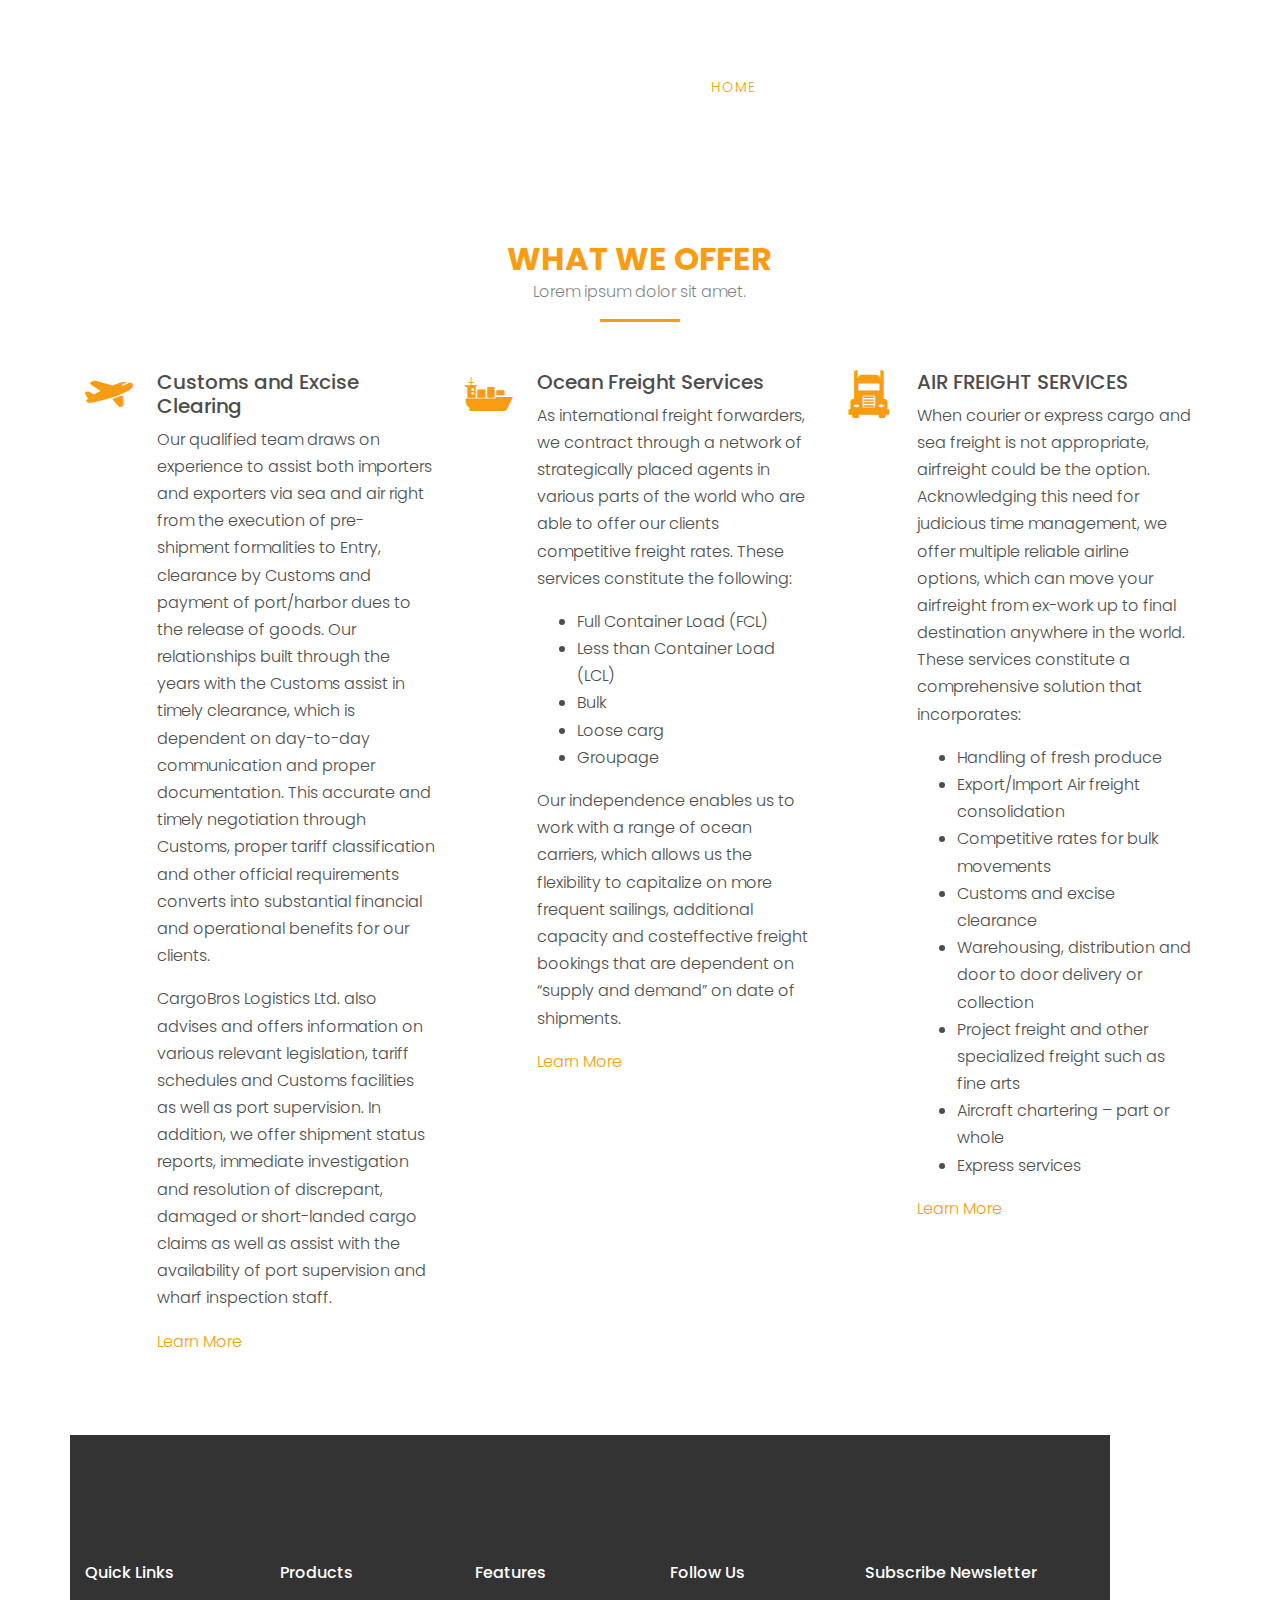
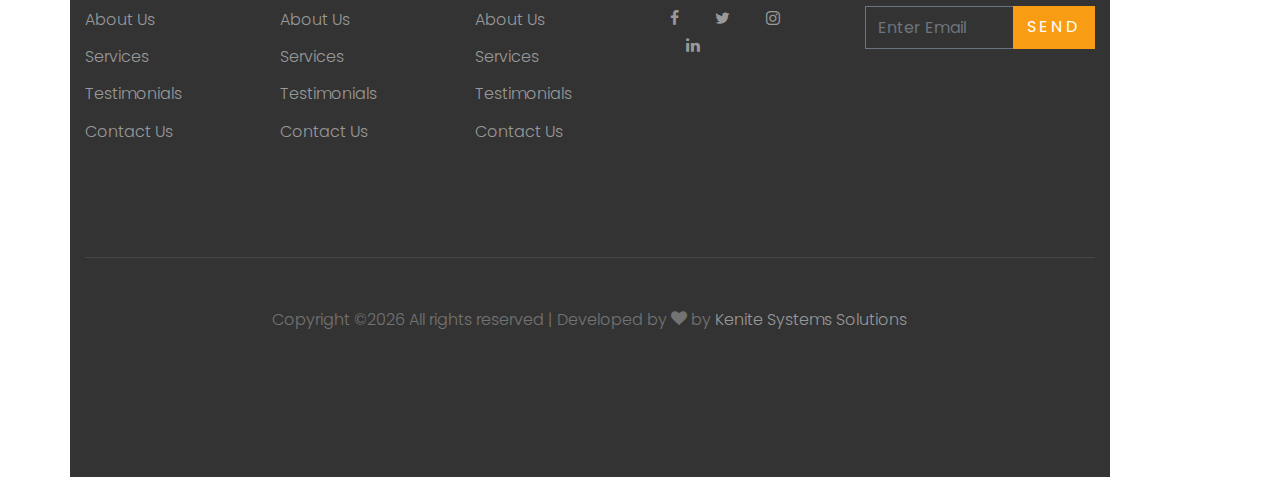
==== service.html @ e2595e79 "initial commit" ====
<!DOCTYPE html>
<html lang="en">
  <head>
    <title>CargoBros &mdash; Logistics Ltd</title>
    <meta charset="utf-8">
    <meta name="viewport" content="width=device-width, initial-scale=1, shrink-to-fit=no">

    <link rel="stylesheet" href="https://fonts.googleapis.com/css?family=Poppins:200,300,400,700,900|Display+Playfair:200,300,400,700"> 
    <link rel="stylesheet" href="fonts/icomoon/style.css">

    <link rel="stylesheet" href="css/bootstrap.min.css">
    <link rel="stylesheet" href="css/magnific-popup.css">
    <link rel="stylesheet" href="css/jquery-ui.css">
    <link rel="stylesheet" href="css/owl.carousel.min.css">
    <link rel="stylesheet" href="css/owl.theme.default.min.css">

    <link rel="stylesheet" href="css/bootstrap-datepicker.css">

    <link rel="stylesheet" href="fonts/flaticon/font/flaticon.css">



    <link rel="stylesheet" href="css/aos.css">

    <link rel="stylesheet" href="css/style.css">
    
  </head>
  <body>
  
  <div class="site-wrap">

    <div class="site-mobile-menu">
      <div class="site-mobile-menu-header">
        <div class="site-mobile-menu-close mt-3">
          <span class="icon-close2 js-menu-toggle"></span>
        </div>
      </div>
      <div class="site-mobile-menu-body"></div>
    </div>
    
    <header class="site-navbar py-3" role="banner">

      <div class="container">
        <div class="row align-items-center">
          
          <div class="col-11 col-xl-2">
            <h1 class="mb-0"><a href="index.html" class="text-white h2 mb-0">CargoBros Logistics Ltd</a></h1>
          </div>
 <div class="col-12 col-md-10 d-none d-xl-block">
            <nav class="site-navigation position-relative text-right" role="navigation">

              <ul class="site-menu js-clone-nav mx-auto d-none d-lg-block">
                <li class="active"><a href="index.html">Home</a></li>
                <li><a href="about.html">About Us</a></li>
                <li class="has-children">
                  <a href="#">Services</a>
                  <ul class="dropdown">
                    <li><a href="#">Air Freight</a></li>
                    <li><a href="#">Ocean Freight</a></li>
                    <li><a href="#">Ground Shipping</a></li>
                    <li><a href="#">Warehousing</a></li>
                    <li><a href="#">Storage</a></li>
                  </ul>
                </li>
                <li><a href="industries.html">Industries</a></li>
                <!--<li><a href="blog.html">Blog</a></li>-->
                <li><a href="contact.html">Contact</a></li>
              </ul>
            </nav>
          </div>
<div class="site-section">
      <div class="container">
        <div class="row justify-content-center mb-5">
          <div class="col-md-7 text-center border-primary">
            <h2 class="mb-0 text-primary">What We Offer</h2>
            <p class="color-black-opacity-5">Lorem ipsum dolor sit amet.</p>
          </div>
        </div>
        <div class="row align-items-stretch">
          <div class="col-md-6 col-lg-4 mb-4 mb-lg-0">
            <div class="unit-4 d-flex">
              <div class="unit-4-icon mr-4"><span class="text-primary flaticon-travel"></span></div>
              <div>
                <h3>Customs and Excise Clearing</h3>
                <p>Our qualified team draws on experience to assist both importers and exporters via sea and air right from the execution of pre-shipment formalities to Entry, clearance by Customs and payment of port/harbor dues to the release of goods. Our relationships built through the years with the Customs assist in timely clearance, which is dependent on day-to-day communication and proper documentation. This accurate and timely negotiation through Customs, proper tariff classification and other official requirements converts into substantial financial and operational benefits for our clients. </p><p>
CargoBros Logistics Ltd. also advises and offers information on various relevant legislation, tariff schedules and Customs facilities as well as port supervision. In addition, we offer shipment status reports, immediate investigation and resolution of discrepant, damaged or short-landed cargo claims as well as assist with the availability of port supervision and wharf inspection staff.</p>
                <p class="mb-0"><a href="#">Learn More</a></p>
              </div>
            </div>
          </div>
          <div class="col-md-6 col-lg-4 mb-4 mb-lg-0">
            <div class="unit-4 d-flex">
              <div class="unit-4-icon mr-4"><span class="text-primary flaticon-sea-ship-with-containers"></span></div>
              <div>
                <h3>Ocean Freight Services</h3>
                <p>As international freight forwarders, we contract through a network of strategically placed agents in various parts of the world who are able to offer our clients competitive freight rates. These services constitute the following:</p>
                <ul>
                  <li>Full Container Load (FCL)</li>
                  <li>Less than Container Load (LCL)</li>
                  <li>Bulk </li>
                  <li>Loose carg</li>
                  <li>Groupage</li>
                </ul>
                <p>Our independence enables us to work with a range of ocean carriers, which allows us the flexibility to capitalize on more frequent sailings, additional capacity and costeffective freight bookings that are dependent on “supply and demand” on date of shipments.</p>
                <p class="mb-0"><a href="#">Learn More</a></p>
              </div>
            </div>
          </div>
          <div class="col-md-6 col-lg-4 mb-4 mb-lg-0">
            <div class="unit-4 d-flex">
              <div class="unit-4-icon mr-4"><span class="text-primary flaticon-frontal-truck"></span></div>
              <div>
                <h3>AIR FREIGHT SERVICES</h3>
                <p>When courier or express cargo and sea freight is not appropriate, airfreight could be the option. Acknowledging this need for judicious time management, we offer multiple reliable airline options, which can move your airfreight from ex-work up to final destination anywhere in the world. These services constitute a comprehensive solution that incorporates: </p>
                <ul>
                  <li>Handling of fresh produce </li>
                  <li>Export/Import Air freight consolidation</li>
                  <li>Competitive rates for bulk movements</li>
                  <li>Customs and excise clearance</li>
                  <li>Warehousing, distribution and door to door delivery or collection</li>
                  <li>Project freight and other specialized freight such as fine arts</li>
                  <li>Aircraft chartering – part or whole </li>
                  <li>Express services</li>
                </ul>
                <p class="mb-0"><a href="#">Learn More</a></p>
              </div>
            </div>
          </div>

        </div>
      </div>
    </div>
     <footer class="site-footer">
      <div class="container">
        <div class="row">
          <div class="col-md-9">
            <div class="row">
              <div class="col-md-3">
                <h2 class="footer-heading mb-4">Quick Links</h2>
                <ul class="list-unstyled">
                  <li><a href="#">About Us</a></li>
                  <li><a href="#">Services</a></li>
                  <li><a href="#">Testimonials</a></li>
                  <li><a href="#">Contact Us</a></li>
                </ul>
              </div>
              <div class="col-md-3">
                <h2 class="footer-heading mb-4">Products</h2>
                <ul class="list-unstyled">
                  <li><a href="#">About Us</a></li>
                  <li><a href="#">Services</a></li>
                  <li><a href="#">Testimonials</a></li>
                  <li><a href="#">Contact Us</a></li>
                </ul>
              </div>
              <div class="col-md-3">
                <h2 class="footer-heading mb-4">Features</h2>
                <ul class="list-unstyled">
                  <li><a href="#">About Us</a></li>
                  <li><a href="#">Services</a></li>
                  <li><a href="#">Testimonials</a></li>
                  <li><a href="#">Contact Us</a></li>
                </ul>
              </div>
              <div class="col-md-3">
                <h2 class="footer-heading mb-4">Follow Us</h2>
                <a href="#" class="pl-0 pr-3"><span class="icon-facebook"></span></a>
                <a href="#" class="pl-3 pr-3"><span class="icon-twitter"></span></a>
                <a href="#" class="pl-3 pr-3"><span class="icon-instagram"></span></a>
                <a href="#" class="pl-3 pr-3"><span class="icon-linkedin"></span></a>
              </div>
            </div>
          </div>
          <div class="col-md-3">
            <h2 class="footer-heading mb-4">Subscribe Newsletter</h2>
            <form action="#" method="post">
              <div class="input-group mb-3">
                <input type="text" class="form-control border-secondary text-white bg-transparent" placeholder="Enter Email" aria-label="Enter Email" aria-describedby="button-addon2">
                <div class="input-group-append">
                  <button class="btn btn-primary text-white" type="button" id="button-addon2">Send</button>
                </div>
              </div>
            </form>
          </div>
        </div>
        <div class="row pt-5 mt-5 text-center">
          <div class="col-md-12">
            <div class="border-top pt-5">
            <p>
            <!-- Link back to Colorlib can't be removed. Template is licensed under CC BY 3.0. -->
            Copyright &copy;<script>document.write(new Date().getFullYear());</script> All rights reserved | Developed by <i class="icon-heart" aria-hidden="true"></i> by <a href="kenite.co.ke" target="_blank" >Kenite Systems Solutions</a>
            <!-- Link back to Colorlib can't be removed. Template is licensed under CC BY 3.0. -->
            </p>
            </div>
          </div>
          
        </div>
      </div>
    </footer>
  </div>

  <script src="js/jquery-3.3.1.min.js"></script>
  <script src="js/jquery-migrate-3.0.1.min.js"></script>
  <script src="js/jquery-ui.js"></script>
  <script src="js/popper.min.js"></script>
  <script src="js/bootstrap.min.js"></script>
  <script src="js/owl.carousel.min.js"></script>
  <script src="js/jquery.stellar.min.js"></script>
  <script src="js/jquery.countdown.min.js"></script>
  <script src="js/jquery.magnific-popup.min.js"></script>
  <script src="js/bootstrap-datepicker.min.js"></script>
  <script src="js/aos.js"></script>

  <script src="js/main.js"></script>
    
  </body>
</html>
---- fonts/icomoon/style.css ----
@font-face {
  font-family: 'icomoon';
  src:  url('fonts/icomoon.eot?10si43');
  src:  url('fonts/icomoon.eot?10si43#iefix') format('embedded-opentype'),
    url('fonts/icomoon.ttf?10si43') format('truetype'),
    url('fonts/icomoon.woff?10si43') format('woff'),
    url('fonts/icomoon.svg?10si43#icomoon') format('svg');
  font-weight: normal;
  font-style: normal;
}

[class^="icon-"], [class*=" icon-"] {
  /* use !important to prevent issues with browser extensions that change fonts */
  font-family: 'icomoon' !important;
  speak: none;
  font-style: normal;
  font-weight: normal;
  font-variant: normal;
  text-transform: none;
  line-height: 1;

  /* Better Font Rendering =========== */
  -webkit-font-smoothing: antialiased;
  -moz-osx-font-smoothing: grayscale;
}

.icon-asterisk:before {
  content: "\f069";
}
.icon-plus:before {
  content: "\f067";
}
.icon-question:before {
  content: "\f128";
}
.icon-minus:before {
  content: "\f068";
}
.icon-glass:before {
  content: "\f000";
}
.icon-music:before {
  content: "\f001";
}
.icon-search:before {
  content: "\f002";
}
.icon-envelope-o:before {
  content: "\f003";
}
.icon-heart:before {
  content: "\f004";
}
.icon-star:before {
  content: "\f005";
}
.icon-star-o:before {
  content: "\f006";
}
.icon-user:before {
  content: "\f007";
}
.icon-film:before {
  content: "\f008";
}
.icon-th-large:before {
  content: "\f009";
}
.icon-th:before {
  content: "\f00a";
}
.icon-th-list:before {
  content: "\f00b";
}
.icon-check:before {
  content: "\f00c";
}
.icon-close:before {
  content: "\f00d";
}
.icon-remove:before {
  content: "\f00d";
}
.icon-times:before {
  content: "\f00d";
}
.icon-search-plus:before {
  content: "\f00e";
}
.icon-search-minus:before {
  content: "\f010";
}
.icon-power-off:before {
  content: "\f011";
}
.icon-signal:before {
  content: "\f012";
}
.icon-cog:before {
  content: "\f013";
}
.icon-gear:before {
  content: "\f013";
}
.icon-trash-o:before {
  content: "\f014";
}
.icon-home:before {
  content: "\f015";
}
.icon-file-o:before {
  content: "\f016";
}
.icon-clock-o:before {
  content: "\f017";
}
.icon-road:before {
  content: "\f018";
}
.icon-download:before {
  content: "\f019";
}
.icon-arrow-circle-o-down:before {
  content: "\f01a";
}
.icon-arrow-circle-o-up:before {
  content: "\f01b";
}
.icon-inbox:before {
  content: "\f01c";
}
.icon-play-circle-o:before {
  content: "\f01d";
}
.icon-repeat:before {
  content: "\f01e";
}
.icon-rotate-right:before {
  content: "\f01e";
}
.icon-refresh:before {
  content: "\f021";
}
.icon-list-alt:before {
  content: "\f022";
}
.icon-lock:before {
  content: "\f023";
}
.icon-flag:before {
  content: "\f024";
}
.icon-headphones:before {
  content: "\f025";
}
.icon-volume-off:before {
  content: "\f026";
}
.icon-volume-down:before {
  content: "\f027";
}
.icon-volume-up:before {
  content: "\f028";
}
.icon-qrcode:before {
  content: "\f029";
}
.icon-barcode:before {
  content: "\f02a";
}
.icon-tag:before {
  content: "\f02b";
}
.icon-tags:before {
  content: "\f02c";
}
.icon-book:before {
  content: "\f02d";
}
.icon-bookmark:before {
  content: "\f02e";
}
.icon-print:before {
  content: "\f02f";
}
.icon-camera:before {
  content: "\f030";
}
.icon-font:before {
  content: "\f031";
}
.icon-bold:before {
  content: "\f032";
}
.icon-italic:before {
  content: "\f033";
}
.icon-text-height:before {
  content: "\f034";
}
.icon-text-width:before {
  content: "\f035";
}
.icon-align-left:before {
  content: "\f036";
}
.icon-align-center:before {
  content: "\f037";
}
.icon-align-right:before {
  content: "\f038";
}
.icon-align-justify:before {
  content: "\f039";
}
.icon-list:before {
  content: "\f03a";
}
.icon-dedent:before {
  content: "\f03b";
}
.icon-outdent:before {
  content: "\f03b";
}
.icon-indent:before {
  content: "\f03c";
}
.icon-video-camera:before {
  content: "\f03d";
}
.icon-image:before {
  content: "\f03e";
}
.icon-photo:before {
  content: "\f03e";
}
.icon-picture-o:before {
  content: "\f03e";
}
.icon-pencil:before {
  content: "\f040";
}
.icon-map-marker:before {
  content: "\f041";
}
.icon-adjust:before {
  content: "\f042";
}
.icon-tint:before {
  content: "\f043";
}
.icon-edit:before {
  content: "\f044";
}
.icon-pencil-square-o:before {
  content: "\f044";
}
.icon-share-square-o:before {
  content: "\f045";
}
.icon-check-square-o:before {
  content: "\f046";
}
.icon-arrows:before {
  content: "\f047";
}
.icon-step-backward:before {
  content: "\f048";
}
.icon-fast-backward:before {
  content: "\f049";
}
.icon-backward:before {
  content: "\f04a";
}
.icon-play:before {
  content: "\f04b";
}
.icon-pause:before {
  content: "\f04c";
}
.icon-stop:before {
  content: "\f04d";
}
.icon-forward:before {
  content: "\f04e";
}
.icon-fast-forward:before {
  content: "\f050";
}
.icon-step-forward:before {
  content: "\f051";
}
.icon-eject:before {
  content: "\f052";
}
.icon-chevron-left:before {
  content: "\f053";
}
.icon-chevron-right:before {
  content: "\f054";
}
.icon-plus-circle:before {
  content: "\f055";
}
.icon-minus-circle:before {
  content: "\f056";
}
.icon-times-circle:before {
  content: "\f057";
}
.icon-check-circle:before {
  content: "\f058";
}
.icon-question-circle:before {
  content: "\f059";
}
.icon-info-circle:before {
  content: "\f05a";
}
.icon-crosshairs:before {
  content: "\f05b";
}
.icon-times-circle-o:before {
  content: "\f05c";
}
.icon-check-circle-o:before {
  content: "\f05d";
}
.icon-ban:before {
  content: "\f05e";
}
.icon-arrow-left:before {
  content: "\f060";
}
.icon-arrow-right:before {
  content: "\f061";
}
.icon-arrow-up:before {
  content: "\f062";
}
.icon-arrow-down:before {
  content: "\f063";
}
.icon-mail-forward:before {
  content: "\f064";
}
.icon-share:before {
  content: "\f064";
}
.icon-expand:before {
  content: "\f065";
}
.icon-compress:before {
  content: "\f066";
}
.icon-exclamation-circle:before {
  content: "\f06a";
}
.icon-gift:before {
  content: "\f06b";
}
.icon-leaf:before {
  content: "\f06c";
}
.icon-fire:before {
  content: "\f06d";
}
.icon-eye:before {
  content: "\f06e";
}
.icon-eye-slash:before {
  content: "\f070";
}
.icon-exclamation-triangle:before {
  content: "\f071";
}
.icon-warning:before {
  content: "\f071";
}
.icon-plane:before {
  content: "\f072";
}
.icon-calendar:before {
  content: "\f073";
}
.icon-random:before {
  content: "\f074";
}
.icon-comment:before {
  content: "\f075";
}
.icon-magnet:before {
  content: "\f076";
}
.icon-chevron-up:before {
  content: "\f077";
}
.icon-chevron-down:before {
  content: "\f078";
}
.icon-retweet:before {
  content: "\f079";
}
.icon-shopping-cart:before {
  content: "\f07a";
}
.icon-folder:before {
  content: "\f07b";
}
.icon-folder-open:before {
  content: "\f07c";
}
.icon-arrows-v:before {
  content: "\f07d";
}
.icon-arrows-h:before {
  content: "\f07e";
}
.icon-bar-chart:before {
  content: "\f080";
}
.icon-bar-chart-o:before {
  content: "\f080";
}
.icon-twitter-square:before {
  content: "\f081";
}
.icon-facebook-square:before {
  content: "\f082";
}
.icon-camera-retro:before {
  content: "\f083";
}
.icon-key:before {
  content: "\f084";
}
.icon-cogs:before {
  content: "\f085";
}
.icon-gears:before {
  content: "\f085";
}
.icon-comments:before {
  content: "\f086";
}
.icon-thumbs-o-up:before {
  content: "\f087";
}
.icon-thumbs-o-down:before {
  content: "\f088";
}
.icon-star-half:before {
  content: "\f089";
}
.icon-heart-o:before {
  content: "\f08a";
}
.icon-sign-out:before {
  content: "\f08b";
}
.icon-linkedin-square:before {
  content: "\f08c";
}
.icon-thumb-tack:before {
  content: "\f08d";
}
.icon-external-link:before {
  content: "\f08e";
}
.icon-sign-in:before {
  content: "\f090";
}
.icon-trophy:before {
  content: "\f091";
}
.icon-github-square:before {
  content: "\f092";
}
.icon-upload:before {
  content: "\f093";
}
.icon-lemon-o:before {
  content: "\f094";
}
.icon-phone:before {
  content: "\f095";
}
.icon-square-o:before {
  content: "\f096";
}
.icon-bookmark-o:before {
  content: "\f097";
}
.icon-phone-square:before {
  content: "\f098";
}
.icon-twitter:before {
  content: "\f099";
}
.icon-facebook:before {
  content: "\f09a";
}
.icon-facebook-f:before {
  content: "\f09a";
}
.icon-github:before {
  content: "\f09b";
}
.icon-unlock:before {
  content: "\f09c";
}
.icon-credit-card:before {
  content: "\f09d";
}
.icon-feed:before {
  content: "\f09e";
}
.icon-rss:before {
  content: "\f09e";
}
.icon-hdd-o:before {
  content: "\f0a0";
}
.icon-bullhorn:before {
  content: "\f0a1";
}
.icon-bell-o:before {
  content: "\f0a2";
}
.icon-certificate:before {
  content: "\f0a3";
}
.icon-hand-o-right:before {
  content: "\f0a4";
}
.icon-hand-o-left:before {
  content: "\f0a5";
}
.icon-hand-o-up:before {
  content: "\f0a6";
}
.icon-hand-o-down:before {
  content: "\f0a7";
}
.icon-arrow-circle-left:before {
  content: "\f0a8";
}
.icon-arrow-circle-right:before {
  content: "\f0a9";
}
.icon-arrow-circle-up:before {
  content: "\f0aa";
}
.icon-arrow-circle-down:before {
  content: "\f0ab";
}
.icon-globe:before {
  content: "\f0ac";
}
.icon-wrench:before {
  content: "\f0ad";
}
.icon-tasks:before {
  content: "\f0ae";
}
.icon-filter:before {
  content: "\f0b0";
}
.icon-briefcase:before {
  content: "\f0b1";
}
.icon-arrows-alt:before {
  content: "\f0b2";
}
.icon-group:before {
  content: "\f0c0";
}
.icon-users:before {
  content: "\f0c0";
}
.icon-chain:before {
  content: "\f0c1";
}
.icon-link:before {
  content: "\f0c1";
}
.icon-cloud:before {
  content: "\f0c2";
}
.icon-flask:before {
  content: "\f0c3";
}
.icon-cut:before {
  content: "\f0c4";
}
.icon-scissors:before {
  content: "\f0c4";
}
.icon-copy:before {
  content: "\f0c5";
}
.icon-files-o:before {
  content: "\f0c5";
}
.icon-paperclip:before {
  content: "\f0c6";
}
.icon-floppy-o:before {
  content: "\f0c7";
}
.icon-save:before {
  content: "\f0c7";
}
.icon-square:before {
  content: "\f0c8";
}
.icon-bars:before {
  content: "\f0c9";
}
.icon-navicon:before {
  content: "\f0c9";
}
.icon-reorder:before {
  content: "\f0c9";
}
.icon-list-ul:before {
  content: "\f0ca";
}
.icon-list-ol:before {
  content: "\f0cb";
}
.icon-strikethrough:before {
  content: "\f0cc";
}
.icon-underline:before {
  content: "\f0cd";
}
.icon-table:before {
  content: "\f0ce";
}
.icon-magic:before {
  content: "\f0d0";
}
.icon-truck:before {
  content: "\f0d1";
}
.icon-pinterest:before {
  content: "\f0d2";
}
.icon-pinterest-square:before {
  content: "\f0d3";
}
.icon-google-plus-square:before {
  content: "\f0d4";
}
.icon-google-plus:before {
  content: "\f0d5";
}
.icon-money:before {
  content: "\f0d6";
}
.icon-caret-down:before {
  content: "\f0d7";
}
.icon-caret-up:before {
  content: "\f0d8";
}
.icon-caret-left:before {
  content: "\f0d9";
}
.icon-caret-right:before {
  content: "\f0da";
}
.icon-columns:before {
  content: "\f0db";
}
.icon-sort:before {
  content: "\f0dc";
}
.icon-unsorted:before {
  content: "\f0dc";
}
.icon-sort-desc:before {
  content: "\f0dd";
}
.icon-sort-down:before {
  content: "\f0dd";
}
.icon-sort-asc:before {
  content: "\f0de";
}
.icon-sort-up:before {
  content: "\f0de";
}
.icon-envelope:before {
  content: "\f0e0";
}
.icon-linkedin:before {
  content: "\f0e1";
}
.icon-rotate-left:before {
  content: "\f0e2";
}
.icon-undo:before {
  content: "\f0e2";
}
.icon-gavel:before {
  content: "\f0e3";
}
.icon-legal:before {
  content: "\f0e3";
}
.icon-dashboard:before {
  content: "\f0e4";
}
.icon-tachometer:before {
  content: "\f0e4";
}
.icon-comment-o:before {
  content: "\f0e5";
}
.icon-comments-o:before {
  content: "\f0e6";
}
.icon-bolt:before {
  content: "\f0e7";
}
.icon-flash:before {
  content: "\f0e7";
}
.icon-sitemap:before {
  content: "\f0e8";
}
.icon-umbrella:before {
  content: "\f0e9";
}
.icon-clipboard:before {
  content: "\f0ea";
}
.icon-paste:before {
  content: "\f0ea";
}
.icon-lightbulb-o:before {
  content: "\f0eb";
}
.icon-exchange:before {
  content: "\f0ec";
}
.icon-cloud-download:before {
  content: "\f0ed";
}
.icon-cloud-upload:before {
  content: "\f0ee";
}
.icon-user-md:before {
  content: "\f0f0";
}
.icon-stethoscope:before {
  content: "\f0f1";
}
.icon-suitcase:before {
  content: "\f0f2";
}
.icon-bell:before {
  content: "\f0f3";
}
.icon-coffee:before {
  content: "\f0f4";
}
.icon-cutlery:before {
  content: "\f0f5";
}
.icon-file-text-o:before {
  content: "\f0f6";
}
.icon-building-o:before {
  content: "\f0f7";
}
.icon-hospital-o:before {
  content: "\f0f8";
}
.icon-ambulance:before {
  content: "\f0f9";
}
.icon-medkit:before {
  content: "\f0fa";
}
.icon-fighter-jet:before {
  content: "\f0fb";
}
.icon-beer:before {
  content: "\f0fc";
}
.icon-h-square:before {
  content: "\f0fd";
}
.icon-plus-square:before {
  content: "\f0fe";
}
.icon-angle-double-left:before {
  content: "\f100";
}
.icon-angle-double-right:before {
  content: "\f101";
}
.icon-angle-double-up:before {
  content: "\f102";
}
.icon-angle-double-down:before {
  content: "\f103";
}
.icon-angle-left:before {
  content: "\f104";
}
.icon-angle-right:before {
  content: "\f105";
}
.icon-angle-up:before {
  content: "\f106";
}
.icon-angle-down:before {
  content: "\f107";
}
.icon-desktop:before {
  content: "\f108";
}
.icon-laptop:before {
  content: "\f109";
}
.icon-tablet:before {
  content: "\f10a";
}
.icon-mobile:before {
  content: "\f10b";
}
.icon-mobile-phone:before {
  content: "\f10b";
}
.icon-circle-o:before {
  content: "\f10c";
}
.icon-quote-left:before {
  content: "\f10d";
}
.icon-quote-right:before {
  content: "\f10e";
}
.icon-spinner:before {
  content: "\f110";
}
.icon-circle:before {
  content: "\f111";
}
.icon-mail-reply:before {
  content: "\f112";
}
.icon-reply:before {
  content: "\f112";
}
.icon-github-alt:before {
  content: "\f113";
}
.icon-folder-o:before {
  content: "\f114";
}
.icon-folder-open-o:before {
  content: "\f115";
}
.icon-smile-o:before {
  content: "\f118";
}
.icon-frown-o:before {
  content: "\f119";
}
.icon-meh-o:before {
  content: "\f11a";
}
.icon-gamepad:before {
  content: "\f11b";
}
.icon-keyboard-o:before {
  content: "\f11c";
}
.icon-flag-o:before {
  content: "\f11d";
}
.icon-flag-checkered:before {
  content: "\f11e";
}
.icon-terminal:before {
  content: "\f120";
}
.icon-code:before {
  content: "\f121";
}
.icon-mail-reply-all:before {
  content: "\f122";
}
.icon-reply-all:before {
  content: "\f122";
}
.icon-star-half-empty:before {
  content: "\f123";
}
.icon-star-half-full:before {
  content: "\f123";
}
.icon-star-half-o:before {
  content: "\f123";
}
.icon-location-arrow:before {
  content: "\f124";
}
.icon-crop:before {
  content: "\f125";
}
.icon-code-fork:before {
  content: "\f126";
}
.icon-chain-broken:before {
  content: "\f127";
}
.icon-unlink:before {
  content: "\f127";
}
.icon-info:before {
  content: "\f129";
}
.icon-exclamation:before {
  content: "\f12a";
}
.icon-superscript:before {
  content: "\f12b";
}
.icon-subscript:before {
  content: "\f12c";
}
.icon-eraser:before {
  content: "\f12d";
}
.icon-puzzle-piece:before {
  content: "\f12e";
}
.icon-microphone:before {
  content: "\f130";
}
.icon-microphone-slash:before {
  content: "\f131";
}
.icon-shield:before {
  content: "\f132";
}
.icon-calendar-o:before {
  content: "\f133";
}
.icon-fire-extinguisher:before {
  content: "\f134";
}
.icon-rocket:before {
  content: "\f135";
}
.icon-maxcdn:before {
  content: "\f136";
}
.icon-chevron-circle-left:before {
  content: "\f137";
}
.icon-chevron-circle-right:before {
  content: "\f138";
}
.icon-chevron-circle-up:before {
  content: "\f139";
}
.icon-chevron-circle-down:before {
  content: "\f13a";
}
.icon-html5:before {
  content: "\f13b";
}
.icon-css3:before {
  content: "\f13c";
}
.icon-anchor:before {
  content: "\f13d";
}
.icon-unlock-alt:before {
  content: "\f13e";
}
.icon-bullseye:before {
  content: "\f140";
}
.icon-ellipsis-h:before {
  content: "\f141";
}
.icon-ellipsis-v:before {
  content: "\f142";
}
.icon-rss-square:before {
  content: "\f143";
}
.icon-play-circle:before {
  content: "\f144";
}
.icon-ticket:before {
  content: "\f145";
}
.icon-minus-square:before {
  content: "\f146";
}
.icon-minus-square-o:before {
  content: "\f147";
}
.icon-level-up:before {
  content: "\f148";
}
.icon-level-down:before {
  content: "\f149";
}
.icon-check-square:before {
  content: "\f14a";
}
.icon-pencil-square:before {
  content: "\f14b";
}
.icon-external-link-square:before {
  content: "\f14c";
}
.icon-share-square:before {
  content: "\f14d";
}
.icon-compass:before {
  content: "\f14e";
}
.icon-caret-square-o-down:before {
  content: "\f150";
}
.icon-toggle-down:before {
  content: "\f150";
}
.icon-caret-square-o-up:before {
  content: "\f151";
}
.icon-toggle-up:before {
  content: "\f151";
}
.icon-caret-square-o-right:before {
  content: "\f152";
}
.icon-toggle-right:before {
  content: "\f152";
}
.icon-eur:before {
  content: "\f153";
}
.icon-euro:before {
  content: "\f153";
}
.icon-gbp:before {
  content: "\f154";
}
.icon-dollar:before {
  content: "\f155";
}
.icon-usd:before {
  content: "\f155";
}
.icon-inr:before {
  content: "\f156";
}
.icon-rupee:before {
  content: "\f156";
}
.icon-cny:before {
  content: "\f157";
}
.icon-jpy:before {
  content: "\f157";
}
.icon-rmb:before {
  content: "\f157";
}
.icon-yen:before {
  content: "\f157";
}
.icon-rouble:before {
  content: "\f158";
}
.icon-rub:before {
  content: "\f158";
}
.icon-ruble:before {
  content: "\f158";
}
.icon-krw:before {
  content: "\f159";
}
.icon-won:before {
  content: "\f159";
}
.icon-bitcoin:before {
  content: "\f15a";
}
.icon-btc:before {
  content: "\f15a";
}
.icon-file:before {
  content: "\f15b";
}
.icon-file-text:before {
  content: "\f15c";
}
.icon-sort-alpha-asc:before {
  content: "\f15d";
}
.icon-sort-alpha-desc:before {
  content: "\f15e";
}
.icon-sort-amount-asc:before {
  content: "\f160";
}
.icon-sort-amount-desc:before {
  content: "\f161";
}
.icon-sort-numeric-asc:before {
  content: "\f162";
}
.icon-sort-numeric-desc:before {
  content: "\f163";
}
.icon-thumbs-up:before {
  content: "\f164";
}
.icon-thumbs-down:before {
  content: "\f165";
}
.icon-youtube-square:before {
  content: "\f166";
}
.icon-youtube:before {
  content: "\f167";
}
.icon-xing:before {
  content: "\f168";
}
.icon-xing-square:before {
  content: "\f169";
}
.icon-youtube-play:before {
  content: "\f16a";
}
.icon-dropbox:before {
  content: "\f16b";
}
.icon-stack-overflow:before {
  content: "\f16c";
}
.icon-instagram:before {
  content: "\f16d";
}
.icon-flickr:before {
  content: "\f16e";
}
.icon-adn:before {
  content: "\f170";
}
.icon-bitbucket:before {
  content: "\f171";
}
.icon-bitbucket-square:before {
  content: "\f172";
}
.icon-tumblr:before {
  content: "\f173";
}
.icon-tumblr-square:before {
  content: "\f174";
}
.icon-long-arrow-down:before {
  content: "\f175";
}
.icon-long-arrow-up:before {
  content: "\f176";
}
.icon-long-arrow-left:before {
  content: "\f177";
}
.icon-long-arrow-right:before {
  content: "\f178";
}
.icon-apple:before {
  content: "\f179";
}
.icon-windows:before {
  content: "\f17a";
}
.icon-android:before {
  content: "\f17b";
}
.icon-linux:before {
  content: "\f17c";
}
.icon-dribbble:before {
  content: "\f17d";
}
.icon-skype:before {
  content: "\f17e";
}
.icon-foursquare:before {
  content: "\f180";
}
.icon-trello:before {
  content: "\f181";
}
.icon-female:before {
  content: "\f182";
}
.icon-male:before {
  content: "\f183";
}
.icon-gittip:before {
  content: "\f184";
}
.icon-gratipay:before {
  content: "\f184";
}
.icon-sun-o:before {
  content: "\f185";
}
.icon-moon-o:before {
  content: "\f186";
}
.icon-archive:before {
  content: "\f187";
}
.icon-bug:before {
  content: "\f188";
}
.icon-vk:before {
  content: "\f189";
}
.icon-weibo:before {
  content: "\f18a";
}
.icon-renren:before {
  content: "\f18b";
}
.icon-pagelines:before {
  content: "\f18c";
}
.icon-stack-exchange:before {
  content: "\f18d";
}
.icon-arrow-circle-o-right:before {
  content: "\f18e";
}
.icon-arrow-circle-o-left:before {
  content: "\f190";
}
.icon-caret-square-o-left:before {
  content: "\f191";
}
.icon-toggle-left:before {
  content: "\f191";
}
.icon-dot-circle-o:before {
  content: "\f192";
}
.icon-wheelchair:before {
  content: "\f193";
}
.icon-vimeo-square:before {
  content: "\f194";
}
.icon-try:before {
  content: "\f195";
}
.icon-turkish-lira:before {
  content: "\f195";
}
.icon-plus-square-o:before {
  content: "\f196";
}
.icon-space-shuttle:before {
  content: "\f197";
}
.icon-slack:before {
  content: "\f198";
}
.icon-envelope-square:before {
  content: "\f199";
}
.icon-wordpress:before {
  content: "\f19a";
}
.icon-openid:before {
  content: "\f19b";
}
.icon-bank:before {
  content: "\f19c";
}
.icon-institution:before {
  content: "\f19c";
}
.icon-university:before {
  content: "\f19c";
}
.icon-graduation-cap:before {
  content: "\f19d";
}
.icon-mortar-board:before {
  content: "\f19d";
}
.icon-yahoo:before {
  content: "\f19e";
}
.icon-google:before {
  content: "\f1a0";
}
.icon-reddit:before {
  content: "\f1a1";
}
.icon-reddit-square:before {
  content: "\f1a2";
}
.icon-stumbleupon-circle:before {
  content: "\f1a3";
}
.icon-stumbleupon:before {
  content: "\f1a4";
}
.icon-delicious:before {
  content: "\f1a5";
}
.icon-digg:before {
  content: "\f1a6";
}
.icon-pied-piper-pp:before {
  content: "\f1a7";
}
.icon-pied-piper-alt:before {
  content: "\f1a8";
}
.icon-drupal:before {
  content: "\f1a9";
}
.icon-joomla:before {
  content: "\f1aa";
}
.icon-language:before {
  content: "\f1ab";
}
.icon-fax:before {
  content: "\f1ac";
}
.icon-building:before {
  content: "\f1ad";
}
.icon-child:before {
  content: "\f1ae";
}
.icon-paw:before {
  content: "\f1b0";
}
.icon-spoon:before {
  content: "\f1b1";
}
.icon-cube:before {
  content: "\f1b2";
}
.icon-cubes:before {
  content: "\f1b3";
}
.icon-behance:before {
  content: "\f1b4";
}
.icon-behance-square:before {
  content: "\f1b5";
}
.icon-steam:before {
  content: "\f1b6";
}
.icon-steam-square:before {
  content: "\f1b7";
}
.icon-recycle:before {
  content: "\f1b8";
}
.icon-automobile:before {
  content: "\f1b9";
}
.icon-car:before {
  content: "\f1b9";
}
.icon-cab:before {
  content: "\f1ba";
}
.icon-taxi:before {
  content: "\f1ba";
}
.icon-tree:before {
  content: "\f1bb";
}
.icon-spotify:before {
  content: "\f1bc";
}
.icon-deviantart:before {
  content: "\f1bd";
}
.icon-soundcloud:before {
  content: "\f1be";
}
.icon-database:before {
  content: "\f1c0";
}
.icon-file-pdf-o:before {
  content: "\f1c1";
}
.icon-file-word-o:before {
  content: "\f1c2";
}
.icon-file-excel-o:before {
  content: "\f1c3";
}
.icon-file-powerpoint-o:before {
  content: "\f1c4";
}
.icon-file-image-o:before {
  content: "\f1c5";
}
.icon-file-photo-o:before {
  content: "\f1c5";
}
.icon-file-picture-o:before {
  content: "\f1c5";
}
.icon-file-archive-o:before {
  content: "\f1c6";
}
.icon-file-zip-o:before {
  content: "\f1c6";
}
.icon-file-audio-o:before {
  content: "\f1c7";
}
.icon-file-sound-o:before {
  content: "\f1c7";
}
.icon-file-movie-o:before {
  content: "\f1c8";
}
.icon-file-video-o:before {
  content: "\f1c8";
}
.icon-file-code-o:before {
  content: "\f1c9";
}
.icon-vine:before {
  content: "\f1ca";
}
.icon-codepen:before {
  content: "\f1cb";
}
.icon-jsfiddle:before {
  content: "\f1cc";
}
.icon-life-bouy:before {
  content: "\f1cd";
}
.icon-life-buoy:before {
  content: "\f1cd";
}
.icon-life-ring:before {
  content: "\f1cd";
}
.icon-life-saver:before {
  content: "\f1cd";
}
.icon-support:before {
  content: "\f1cd";
}
.icon-circle-o-notch:before {
  content: "\f1ce";
}
.icon-ra:before {
  content: "\f1d0";
}
.icon-rebel:before {
  content: "\f1d0";
}
.icon-resistance:before {
  content: "\f1d0";
}
.icon-empire:before {
  content: "\f1d1";
}
.icon-ge:before {
  content: "\f1d1";
}
.icon-git-square:before {
  content: "\f1d2";
}
.icon-git:before {
  content: "\f1d3";
}
.icon-hacker-news:before {
  content: "\f1d4";
}
.icon-y-combinator-square:before {
  content: "\f1d4";
}
.icon-yc-square:before {
  content: "\f1d4";
}
.icon-tencent-weibo:before {
  content: "\f1d5";
}
.icon-qq:before {
  content: "\f1d6";
}
.icon-wechat:before {
  content: "\f1d7";
}
.icon-weixin:before {
  content: "\f1d7";
}
.icon-paper-plane:before {
  content: "\f1d8";
}
.icon-send:before {
  content: "\f1d8";
}
.icon-paper-plane-o:before {
  content: "\f1d9";
}
.icon-send-o:before {
  content: "\f1d9";
}
.icon-history:before {
  content: "\f1da";
}
.icon-circle-thin:before {
  content: "\f1db";
}
.icon-header:before {
  content: "\f1dc";
}
.icon-paragraph:before {
  content: "\f1dd";
}
.icon-sliders:before {
  content: "\f1de";
}
.icon-share-alt:before {
  content: "\f1e0";
}
.icon-share-alt-square:before {
  content: "\f1e1";
}
.icon-bomb:before {
  content: "\f1e2";
}
.icon-futbol-o:before {
  content: "\f1e3";
}
.icon-soccer-ball-o:before {
  content: "\f1e3";
}
.icon-tty:before {
  content: "\f1e4";
}
.icon-binoculars:before {
  content: "\f1e5";
}
.icon-plug:before {
  content: "\f1e6";
}
.icon-slideshare:before {
  content: "\f1e7";
}
.icon-twitch:before {
  content: "\f1e8";
}
.icon-yelp:before {
  content: "\f1e9";
}
.icon-newspaper-o:before {
  content: "\f1ea";
}
.icon-wifi:before {
  content: "\f1eb";
}
.icon-calculator:before {
  content: "\f1ec";
}
.icon-paypal:before {
  content: "\f1ed";
}
.icon-google-wallet:before {
  content: "\f1ee";
}
.icon-cc-visa:before {
  content: "\f1f0";
}
.icon-cc-mastercard:before {
  content: "\f1f1";
}
.icon-cc-discover:before {
  content: "\f1f2";
}
.icon-cc-amex:before {
  content: "\f1f3";
}
.icon-cc-paypal:before {
  content: "\f1f4";
}
.icon-cc-stripe:before {
  content: "\f1f5";
}
.icon-bell-slash:before {
  content: "\f1f6";
}
.icon-bell-slash-o:before {
  content: "\f1f7";
}
.icon-trash:before {
  content: "\f1f8";
}
.icon-copyright:before {
  content: "\f1f9";
}
.icon-at:before {
  content: "\f1fa";
}
.icon-eyedropper:before {
  content: "\f1fb";
}
.icon-paint-brush:before {
  content: "\f1fc";
}
.icon-birthday-cake:before {
  content: "\f1fd";
}
.icon-area-chart:before {
  content: "\f1fe";
}
.icon-pie-chart:before {
  content: "\f200";
}
.icon-line-chart:before {
  content: "\f201";
}
.icon-lastfm:before {
  content: "\f202";
}
.icon-lastfm-square:before {
  content: "\f203";
}
.icon-toggle-off:before {
  content: "\f204";
}
.icon-toggle-on:before {
  content: "\f205";
}
.icon-bicycle:before {
  content: "\f206";
}
.icon-bus:before {
  content: "\f207";
}
.icon-ioxhost:before {
  content: "\f208";
}
.icon-angellist:before {
  content: "\f209";
}
.icon-cc:before {
  content: "\f20a";
}
.icon-ils:before {
  content: "\f20b";
}
.icon-shekel:before {
  content: "\f20b";
}
.icon-sheqel:before {
  content: "\f20b";
}
.icon-meanpath:before {
  content: "\f20c";
}
.icon-buysellads:before {
  content: "\f20d";
}
.icon-connectdevelop:before {
  content: "\f20e";
}
.icon-dashcube:before {
  content: "\f210";
}
.icon-forumbee:before {
  content: "\f211";
}
.icon-leanpub:before {
  content: "\f212";
}
.icon-sellsy:before {
  content: "\f213";
}
.icon-shirtsinbulk:before {
  content: "\f214";
}
.icon-simplybuilt:before {
  content: "\f215";
}
.icon-skyatlas:before {
  content: "\f216";
}
.icon-cart-plus:before {
  content: "\f217";
}
.icon-cart-arrow-down:before {
  content: "\f218";
}
.icon-diamond:before {
  content: "\f219";
}
.icon-ship:before {
  content: "\f21a";
}
.icon-user-secret:before {
  content: "\f21b";
}
.icon-motorcycle:before {
  content: "\f21c";
}
.icon-street-view:before {
  content: "\f21d";
}
.icon-heartbeat:before {
  content: "\f21e";
}
.icon-venus:before {
  content: "\f221";
}
.icon-mars:before {
  content: "\f222";
}
.icon-mercury:before {
  content: "\f223";
}
.icon-intersex:before {
  content: "\f224";
}
.icon-transgender:before {
  content: "\f224";
}
.icon-transgender-alt:before {
  content: "\f225";
}
.icon-venus-double:before {
  content: "\f226";
}
.icon-mars-double:before {
  content: "\f227";
}
.icon-venus-mars:before {
  content: "\f228";
}
.icon-mars-stroke:before {
  content: "\f229";
}
.icon-mars-stroke-v:before {
  content: "\f22a";
}
.icon-mars-stroke-h:before {
  content: "\f22b";
}
.icon-neuter:before {
  content: "\f22c";
}
.icon-genderless:before {
  content: "\f22d";
}
.icon-facebook-official:before {
  content: "\f230";
}
.icon-pinterest-p:before {
  content: "\f231";
}
.icon-whatsapp:before {
  content: "\f232";
}
.icon-server:before {
  content: "\f233";
}
.icon-user-plus:before {
  content: "\f234";
}
.icon-user-times:before {
  content: "\f235";
}
.icon-bed:before {
  content: "\f236";
}
.icon-hotel:before {
  content: "\f236";
}
.icon-viacoin:before {
  content: "\f237";
}
.icon-train:before {
  content: "\f238";
}
.icon-subway:before {
  content: "\f239";
}
.icon-medium:before {
  content: "\f23a";
}
.icon-y-combinator:before {
  content: "\f23b";
}
.icon-yc:before {
  content: "\f23b";
}
.icon-optin-monster:before {
  content: "\f23c";
}
.icon-opencart:before {
  content: "\f23d";
}
.icon-expeditedssl:before {
  content: "\f23e";
}
.icon-battery:before {
  content: "\f240";
}
.icon-battery-4:before {
  content: "\f240";
}
.icon-battery-full:before {
  content: "\f240";
}
.icon-battery-3:before {
  content: "\f241";
}
.icon-battery-three-quarters:before {
  content: "\f241";
}
.icon-battery-2:before {
  content: "\f242";
}
.icon-battery-half:before {
  content: "\f242";
}
.icon-battery-1:before {
  content: "\f243";
}
.icon-battery-quarter:before {
  content: "\f243";
}
.icon-battery-0:before {
  content: "\f244";
}
.icon-battery-empty:before {
  content: "\f244";
}
.icon-mouse-pointer:before {
  content: "\f245";
}
.icon-i-cursor:before {
  content: "\f246";
}
.icon-object-group:before {
  content: "\f247";
}
.icon-object-ungroup:before {
  content: "\f248";
}
.icon-sticky-note:before {
  content: "\f249";
}
.icon-sticky-note-o:before {
  content: "\f24a";
}
.icon-cc-jcb:before {
  content: "\f24b";
}
.icon-cc-diners-club:before {
  content: "\f24c";
}
.icon-clone:before {
  content: "\f24d";
}
.icon-balance-scale:before {
  content: "\f24e";
}
.icon-hourglass-o:before {
  content: "\f250";
}
.icon-hourglass-1:before {
  content: "\f251";
}
.icon-hourglass-start:before {
  content: "\f251";
}
.icon-hourglass-2:before {
  content: "\f252";
}
.icon-hourglass-half:before {
  content: "\f252";
}
.icon-hourglass-3:before {
  content: "\f253";
}
.icon-hourglass-end:before {
  content: "\f253";
}
.icon-hourglass:before {
  content: "\f254";
}
.icon-hand-grab-o:before {
  content: "\f255";
}
.icon-hand-rock-o:before {
  content: "\f255";
}
.icon-hand-paper-o:before {
  content: "\f256";
}
.icon-hand-stop-o:before {
  content: "\f256";
}
.icon-hand-scissors-o:before {
  content: "\f257";
}
.icon-hand-lizard-o:before {
  content: "\f258";
}
.icon-hand-spock-o:before {
  content: "\f259";
}
.icon-hand-pointer-o:before {
  content: "\f25a";
}
.icon-hand-peace-o:before {
  content: "\f25b";
}
.icon-trademark:before {
  content: "\f25c";
}
.icon-registered:before {
  content: "\f25d";
}
.icon-creative-commons:before {
  content: "\f25e";
}
.icon-gg:before {
  content: "\f260";
}
.icon-gg-circle:before {
  content: "\f261";
}
.icon-tripadvisor:before {
  content: "\f262";
}
.icon-odnoklassniki:before {
  content: "\f263";
}
.icon-odnoklassniki-square:before {
  content: "\f264";
}
.icon-get-pocket:before {
  content: "\f265";
}
.icon-wikipedia-w:before {
  content: "\f266";
}
.icon-safari:before {
  content: "\f267";
}
.icon-chrome:before {
  content: "\f268";
}
.icon-firefox:before {
  content: "\f269";
}
.icon-opera:before {
  content: "\f26a";
}
.icon-internet-explorer:before {
  content: "\f26b";
}
.icon-television:before {
  content: "\f26c";
}
.icon-tv:before {
  content: "\f26c";
}
.icon-contao:before {
  content: "\f26d";
}
.icon-500px:before {
  content: "\f26e";
}
.icon-amazon:before {
  content: "\f270";
}
.icon-calendar-plus-o:before {
  content: "\f271";
}
.icon-calendar-minus-o:before {
  content: "\f272";
}
.icon-calendar-times-o:before {
  content: "\f273";
}
.icon-calendar-check-o:before {
  content: "\f274";
}
.icon-industry:before {
  content: "\f275";
}
.icon-map-pin:before {
  content: "\f276";
}
.icon-map-signs:before {
  content: "\f277";
}
.icon-map-o:before {
  content: "\f278";
}
.icon-map:before {
  content: "\f279";
}
.icon-commenting:before {
  content: "\f27a";
}
.icon-commenting-o:before {
  content: "\f27b";
}
.icon-houzz:before {
  content: "\f27c";
}
.icon-vimeo:before {
  content: "\f27d";
}
.icon-black-tie:before {
  content: "\f27e";
}
.icon-fonticons:before {
  content: "\f280";
}
.icon-reddit-alien:before {
  content: "\f281";
}
.icon-edge:before {
  content: "\f282";
}
.icon-credit-card-alt:before {
  content: "\f283";
}
.icon-codiepie:before {
  content: "\f284";
}
.icon-modx:before {
  content: "\f285";
}
.icon-fort-awesome:before {
  content: "\f286";
}
.icon-usb:before {
  content: "\f287";
}
.icon-product-hunt:before {
  content: "\f288";
}
.icon-mixcloud:before {
  content: "\f289";
}
.icon-scribd:before {
  content: "\f28a";
}
.icon-pause-circle:before {
  content: "\f28b";
}
.icon-pause-circle-o:before {
  content: "\f28c";
}
.icon-stop-circle:before {
  content: "\f28d";
}
.icon-stop-circle-o:before {
  content: "\f28e";
}
.icon-shopping-bag:before {
  content: "\f290";
}
.icon-shopping-basket:before {
  content: "\f291";
}
.icon-hashtag:before {
  content: "\f292";
}
.icon-bluetooth:before {
  content: "\f293";
}
.icon-bluetooth-b:before {
  content: "\f294";
}
.icon-percent:before {
  content: "\f295";
}
.icon-gitlab:before {
  content: "\f296";
}
.icon-wpbeginner:before {
  content: "\f297";
}
.icon-wpforms:before {
  content: "\f298";
}
.icon-envira:before {
  content: "\f299";
}
.icon-universal-access:before {
  content: "\f29a";
}
.icon-wheelchair-alt:before {
  content: "\f29b";
}
.icon-question-circle-o:before {
  content: "\f29c";
}
.icon-blind:before {
  content: "\f29d";
}
.icon-audio-description:before {
  content: "\f29e";
}
.icon-volume-control-phone:before {
  content: "\f2a0";
}
.icon-braille:before {
  content: "\f2a1";
}
.icon-assistive-listening-systems:before {
  content: "\f2a2";
}
.icon-american-sign-language-interpreting:before {
  content: "\f2a3";
}
.icon-asl-interpreting:before {
  content: "\f2a3";
}
.icon-deaf:before {
  content: "\f2a4";
}
.icon-deafness:before {
  content: "\f2a4";
}
.icon-hard-of-hearing:before {
  content: "\f2a4";
}
.icon-glide:before {
  content: "\f2a5";
}
.icon-glide-g:before {
  content: "\f2a6";
}
.icon-sign-language:before {
  content: "\f2a7";
}
.icon-signing:before {
  content: "\f2a7";
}
.icon-low-vision:before {
  content: "\f2a8";
}
.icon-viadeo:before {
  content: "\f2a9";
}
.icon-viadeo-square:before {
  content: "\f2aa";
}
.icon-snapchat:before {
  content: "\f2ab";
}
.icon-snapchat-ghost:before {
  content: "\f2ac";
}
.icon-snapchat-square:before {
  content: "\f2ad";
}
.icon-pied-piper:before {
  content: "\f2ae";
}
.icon-first-order:before {
  content: "\f2b0";
}
.icon-yoast:before {
  content: "\f2b1";
}
.icon-themeisle:before {
  content: "\f2b2";
}
.icon-google-plus-circle:before {
  content: "\f2b3";
}
.icon-google-plus-official:before {
  content: "\f2b3";
}
.icon-fa:before {
  content: "\f2b4";
}
.icon-font-awesome:before {
  content: "\f2b4";
}
.icon-handshake-o:before {
  content: "\f2b5";
}
.icon-envelope-open:before {
  content: "\f2b6";
}
.icon-envelope-open-o:before {
  content: "\f2b7";
}
.icon-linode:before {
  content: "\f2b8";
}
.icon-address-book:before {
  content: "\f2b9";
}
.icon-address-book-o:before {
  content: "\f2ba";
}
.icon-address-card:before {
  content: "\f2bb";
}
.icon-vcard:before {
  content: "\f2bb";
}
.icon-address-card-o:before {
  content: "\f2bc";
}
.icon-vcard-o:before {
  content: "\f2bc";
}
.icon-user-circle:before {
  content: "\f2bd";
}
.icon-user-circle-o:before {
  content: "\f2be";
}
.icon-user-o:before {
  content: "\f2c0";
}
.icon-id-badge:before {
  content: "\f2c1";
}
.icon-drivers-license:before {
  content: "\f2c2";
}
.icon-id-card:before {
  content: "\f2c2";
}
.icon-drivers-license-o:before {
  content: "\f2c3";
}
.icon-id-card-o:before {
  content: "\f2c3";
}
.icon-quora:before {
  content: "\f2c4";
}
.icon-free-code-camp:before {
  content: "\f2c5";
}
.icon-telegram:before {
  content: "\f2c6";
}
.icon-thermometer:before {
  content: "\f2c7";
}
.icon-thermometer-4:before {
  content: "\f2c7";
}
.icon-thermometer-full:before {
  content: "\f2c7";
}
.icon-thermometer-3:before {
  content: "\f2c8";
}
.icon-thermometer-three-quarters:before {
  content: "\f2c8";
}
.icon-thermometer-2:before {
  content: "\f2c9";
}
.icon-thermometer-half:before {
  content: "\f2c9";
}
.icon-thermometer-1:before {
  content: "\f2ca";
}
.icon-thermometer-quarter:before {
  content: "\f2ca";
}
.icon-thermometer-0:before {
  content: "\f2cb";
}
.icon-thermometer-empty:before {
  content: "\f2cb";
}
.icon-shower:before {
  content: "\f2cc";
}
.icon-bath:before {
  content: "\f2cd";
}
.icon-bathtub:before {
  content: "\f2cd";
}
.icon-s15:before {
  content: "\f2cd";
}
.icon-podcast:before {
  content: "\f2ce";
}
.icon-window-maximize:before {
  content: "\f2d0";
}
.icon-window-minimize:before {
  content: "\f2d1";
}
.icon-window-restore:before {
  content: "\f2d2";
}
.icon-times-rectangle:before {
  content: "\f2d3";
}
.icon-window-close:before {
  content: "\f2d3";
}
.icon-times-rectangle-o:before {
  content: "\f2d4";
}
.icon-window-close-o:before {
  content: "\f2d4";
}
.icon-bandcamp:before {
  content: "\f2d5";
}
.icon-grav:before {
  content: "\f2d6";
}
.icon-etsy:before {
  content: "\f2d7";
}
.icon-imdb:before {
  content: "\f2d8";
}
.icon-ravelry:before {
  content: "\f2d9";
}
.icon-eercast:before {
  content: "\f2da";
}
.icon-microchip:before {
  content: "\f2db";
}
.icon-snowflake-o:before {
  content: "\f2dc";
}
.icon-superpowers:before {
  content: "\f2dd";
}
.icon-wpexplorer:before {
  content: "\f2de";
}
.icon-meetup:before {
  content: "\f2e0";
}
.icon-3d_rotation:before {
  content: "\e84d";
}
.icon-ac_unit:before {
  content: "\eb3b";
}
.icon-alarm:before {
  content: "\e855";
}
.icon-access_alarms:before {
  content: "\e191";
}
.icon-schedule:before {
  content: "\e8b5";
}
.icon-accessibility:before {
  content: "\e84e";
}
.icon-accessible:before {
  content: "\e914";
}
.icon-account_balance:before {
  content: "\e84f";
}
.icon-account_balance_wallet:before {
  content: "\e850";
}
.icon-account_box:before {
  content: "\e851";
}
.icon-account_circle:before {
  content: "\e853";
}
.icon-adb:before {
  content: "\e60e";
}
.icon-add:before {
  content: "\e145";
}
.icon-add_a_photo:before {
  content: "\e439";
}
.icon-alarm_add:before {
  content: "\e856";
}
.icon-add_alert:before {
  content: "\e003";
}
.icon-add_box:before {
  content: "\e146";
}
.icon-add_circle:before {
  content: "\e147";
}
.icon-control_point:before {
  content: "\e3ba";
}
.icon-add_location:before {
  content: "\e567";
}
.icon-add_shopping_cart:before {
  content: "\e854";
}
.icon-queue:before {
  content: "\e03c";
}
.icon-add_to_queue:before {
  content: "\e05c";
}
.icon-adjust2:before {
  content: "\e39e";
}
.icon-airline_seat_flat:before {
  content: "\e630";
}
.icon-airline_seat_flat_angled:before {
  content: "\e631";
}
.icon-airline_seat_individual_suite:before {
  content: "\e632";
}
.icon-airline_seat_legroom_extra:before {
  content: "\e633";
}
.icon-airline_seat_legroom_normal:before {
  content: "\e634";
}
.icon-airline_seat_legroom_reduced:before {
  content: "\e635";
}
.icon-airline_seat_recline_extra:before {
  content: "\e636";
}
.icon-airline_seat_recline_normal:before {
  content: "\e637";
}
.icon-flight:before {
  content: "\e539";
}
.icon-airplanemode_inactive:before {
  content: "\e194";
}
.icon-airplay:before {
  content: "\e055";
}
.icon-airport_shuttle:before {
  content: "\eb3c";
}
.icon-alarm_off:before {
  content: "\e857";
}
.icon-alarm_on:before {
  content: "\e858";
}
.icon-album:before {
  content: "\e019";
}
.icon-all_inclusive:before {
  content: "\eb3d";
}
.icon-all_out:before {
  content: "\e90b";
}
.icon-android2:before {
  content: "\e859";
}
.icon-announcement:before {
  content: "\e85a";
}
.icon-apps:before {
  content: "\e5c3";
}
.icon-archive2:before {
  content: "\e149";
}
.icon-arrow_back:before {
  content: "\e5c4";
}
.icon-arrow_downward:before {
  content: "\e5db";
}
.icon-arrow_drop_down:before {
  content: "\e5c5";
}
.icon-arrow_drop_down_circle:before {
  content: "\e5c6";
}
.icon-arrow_drop_up:before {
  content: "\e5c7";
}
.icon-arrow_forward:before {
  content: "\e5c8";
}
.icon-arrow_upward:before {
  content: "\e5d8";
}
.icon-art_track:before {
  content: "\e060";
}
.icon-aspect_ratio:before {
  content: "\e85b";
}
.icon-poll:before {
  content: "\e801";
}
.icon-assignment:before {
  content: "\e85d";
}
.icon-assignment_ind:before {
  content: "\e85e";
}
.icon-assignment_late:before {
  content: "\e85f";
}
.icon-assignment_return:before {
  content: "\e860";
}
.icon-assignment_returned:before {
  content: "\e861";
}
.icon-assignment_turned_in:before {
  content: "\e862";
}
.icon-assistant:before {
  content: "\e39f";
}
.icon-flag2:before {
  content: "\e153";
}
.icon-attach_file:before {
  content: "\e226";
}
.icon-attach_money:before {
  content: "\e227";
}
.icon-attachment:before {
  content: "\e2bc";
}
.icon-audiotrack:before {
  content: "\e3a1";
}
.icon-autorenew:before {
  content: "\e863";
}
.icon-av_timer:before {
  content: "\e01b";
}
.icon-backspace:before {
  content: "\e14a";
}
.icon-cloud_upload:before {
  content: "\e2c3";
}
.icon-battery_alert:before {
  content: "\e19c";
}
.icon-battery_charging_full:before {
  content: "\e1a3";
}
.icon-battery_std:before {
  content: "\e1a5";
}
.icon-battery_unknown:before {
  content: "\e1a6";
}
.icon-beach_access:before {
  content: "\eb3e";
}
.icon-beenhere:before {
  content: "\e52d";
}
.icon-block:before {
  content: "\e14b";
}
.icon-bluetooth2:before {
  content: "\e1a7";
}
.icon-bluetooth_searching:before {
  content: "\e1aa";
}
.icon-bluetooth_connected:before {
  content: "\e1a8";
}
.icon-bluetooth_disabled:before {
  content: "\e1a9";
}
.icon-blur_circular:before {
  content: "\e3a2";
}
.icon-blur_linear:before {
  content: "\e3a3";
}
.icon-blur_off:before {
  content: "\e3a4";
}
.icon-blur_on:before {
  content: "\e3a5";
}
.icon-class:before {
  content: "\e86e";
}
.icon-turned_in:before {
  content: "\e8e6";
}
.icon-turned_in_not:before {
  content: "\e8e7";
}
.icon-border_all:before {
  content: "\e228";
}
.icon-border_bottom:before {
  content: "\e229";
}
.icon-border_clear:before {
  content: "\e22a";
}
.icon-border_color:before {
  content: "\e22b";
}
.icon-border_horizontal:before {
  content: "\e22c";
}
.icon-border_inner:before {
  content: "\e22d";
}
.icon-border_left:before {
  content: "\e22e";
}
.icon-border_outer:before {
  content: "\e22f";
}
.icon-border_right:before {
  content: "\e230";
}
.icon-border_style:before {
  content: "\e231";
}
.icon-border_top:before {
  content: "\e232";
}
.icon-border_vertical:before {
  content: "\e233";
}
.icon-branding_watermark:before {
  content: "\e06b";
}
.icon-brightness_1:before {
  content: "\e3a6";
}
.icon-brightness_2:before {
  content: "\e3a7";
}
.icon-brightness_3:before {
  content: "\e3a8";
}
.icon-brightness_4:before {
  content: "\e3a9";
}
.icon-brightness_low:before {
  content: "\e1ad";
}
.icon-brightness_medium:before {
  content: "\e1ae";
}
.icon-brightness_high:before {
  content: "\e1ac";
}
.icon-brightness_auto:before {
  content: "\e1ab";
}
.icon-broken_image:before {
  content: "\e3ad";
}
.icon-brush:before {
  content: "\e3ae";
}
.icon-bubble_chart:before {
  content: "\e6dd";
}
.icon-bug_report:before {
  content: "\e868";
}
.icon-build:before {
  content: "\e869";
}
.icon-burst_mode:before {
  content: "\e43c";
}
.icon-domain:before {
  content: "\e7ee";
}
.icon-business_center:before {
  content: "\eb3f";
}
.icon-cached:before {
  content: "\e86a";
}
.icon-cake:before {
  content: "\e7e9";
}
.icon-phone2:before {
  content: "\e0cd";
}
.icon-call_end:before {
  content: "\e0b1";
}
.icon-call_made:before {
  content: "\e0b2";
}
.icon-merge_type:before {
  content: "\e252";
}
.icon-call_missed:before {
  content: "\e0b4";
}
.icon-call_missed_outgoing:before {
  content: "\e0e4";
}
.icon-call_received:before {
  content: "\e0b5";
}
.icon-call_split:before {
  content: "\e0b6";
}
.icon-call_to_action:before {
  content: "\e06c";
}
.icon-camera2:before {
  content: "\e3af";
}
.icon-photo_camera:before {
  content: "\e412";
}
.icon-camera_enhance:before {
  content: "\e8fc";
}
.icon-camera_front:before {
  content: "\e3b1";
}
.icon-camera_rear:before {
  content: "\e3b2";
}
.icon-camera_roll:before {
  content: "\e3b3";
}
.icon-cancel:before {
  content: "\e5c9";
}
.icon-redeem:before {
  content: "\e8b1";
}
.icon-card_membership:before {
  content: "\e8f7";
}
.icon-card_travel:before {
  content: "\e8f8";
}
.icon-casino:before {
  content: "\eb40";
}
.icon-cast:before {
  content: "\e307";
}
.icon-cast_connected:before {
  content: "\e308";
}
.icon-center_focus_strong:before {
  content: "\e3b4";
}
.icon-center_focus_weak:before {
  content: "\e3b5";
}
.icon-change_history:before {
  content: "\e86b";
}
.icon-chat:before {
  content: "\e0b7";
}
.icon-chat_bubble:before {
  content: "\e0ca";
}
.icon-chat_bubble_outline:before {
  content: "\e0cb";
}
.icon-check2:before {
  content: "\e5ca";
}
.icon-check_box:before {
  content: "\e834";
}
.icon-check_box_outline_blank:before {
  content: "\e835";
}
.icon-check_circle:before {
  content: "\e86c";
}
.icon-navigate_before:before {
  content: "\e408";
}
.icon-navigate_next:before {
  content: "\e409";
}
.icon-child_care:before {
  content: "\eb41";
}
.icon-child_friendly:before {
  content: "\eb42";
}
.icon-chrome_reader_mode:before {
  content: "\e86d";
}
.icon-close2:before {
  content: "\e5cd";
}
.icon-clear_all:before {
  content: "\e0b8";
}
.icon-closed_caption:before {
  content: "\e01c";
}
.icon-wb_cloudy:before {
  content: "\e42d";
}
.icon-cloud_circle:before {
  content: "\e2be";
}
.icon-cloud_done:before {
  content: "\e2bf";
}
.icon-cloud_download:before {
  content: "\e2c0";
}
.icon-cloud_off:before {
  content: "\e2c1";
}
.icon-cloud_queue:before {
  content: "\e2c2";
}
.icon-code2:before {
  content: "\e86f";
}
.icon-photo_library:before {
  content: "\e413";
}
.icon-collections_bookmark:before {
  content: "\e431";
}
.icon-palette:before {
  content: "\e40a";
}
.icon-colorize:before {
  content: "\e3b8";
}
.icon-comment2:before {
  content: "\e0b9";
}
.icon-compare:before {
  content: "\e3b9";
}
.icon-compare_arrows:before {
  content: "\e915";
}
.icon-laptop2:before {
  content: "\e31e";
}
.icon-confirmation_number:before {
  content: "\e638";
}
.icon-contact_mail:before {
  content: "\e0d0";
}
.icon-contact_phone:before {
  content: "\e0cf";
}
.icon-contacts:before {
  content: "\e0ba";
}
.icon-content_copy:before {
  content: "\e14d";
}
.icon-content_cut:before {
  content: "\e14e";
}
.icon-content_paste:before {
  content: "\e14f";
}
.icon-control_point_duplicate:before {
  content: "\e3bb";
}
.icon-copyright2:before {
  content: "\e90c";
}
.icon-mode_edit:before {
  content: "\e254";
}
.icon-create_new_folder:before {
  content: "\e2cc";
}
.icon-payment:before {
  content: "\e8a1";
}
.icon-crop2:before {
  content: "\e3be";
}
.icon-crop_16_9:before {
  content: "\e3bc";
}
.icon-crop_3_2:before {
  content: "\e3bd";
}
.icon-crop_landscape:before {
  content: "\e3c3";
}
.icon-crop_7_5:before {
  content: "\e3c0";
}
.icon-crop_din:before {
  content: "\e3c1";
}
.icon-crop_free:before {
  content: "\e3c2";
}
.icon-crop_original:before {
  content: "\e3c4";
}
.icon-crop_portrait:before {
  content: "\e3c5";
}
.icon-crop_rotate:before {
  content: "\e437";
}
.icon-crop_square:before {
  content: "\e3c6";
}
.icon-dashboard2:before {
  content: "\e871";
}
.icon-data_usage:before {
  content: "\e1af";
}
.icon-date_range:before {
  content: "\e916";
}
.icon-dehaze:before {
  content: "\e3c7";
}
.icon-delete:before {
  content: "\e872";
}
.icon-delete_forever:before {
  content: "\e92b";
}
.icon-delete_sweep:before {
  content: "\e16c";
}
.icon-description:before {
  content: "\e873";
}
.icon-desktop_mac:before {
  content: "\e30b";
}
.icon-desktop_windows:before {
  content: "\e30c";
}
.icon-details:before {
  content: "\e3c8";
}
.icon-developer_board:before {
  content: "\e30d";
}
.icon-developer_mode:before {
  content: "\e1b0";
}
.icon-device_hub:before {
  content: "\e335";
}
.icon-phonelink:before {
  content: "\e326";
}
.icon-devices_other:before {
  content: "\e337";
}
.icon-dialer_sip:before {
  content: "\e0bb";
}
.icon-dialpad:before {
  content: "\e0bc";
}
.icon-directions:before {
  content: "\e52e";
}
.icon-directions_bike:before {
  content: "\e52f";
}
.icon-directions_boat:before {
  content: "\e532";
}
.icon-directions_bus:before {
  content: "\e530";
}
.icon-directions_car:before {
  content: "\e531";
}
.icon-directions_railway:before {
  content: "\e534";
}
.icon-directions_run:before {
  content: "\e566";
}
.icon-directions_transit:before {
  content: "\e535";
}
.icon-directions_walk:before {
  content: "\e536";
}
.icon-disc_full:before {
  content: "\e610";
}
.icon-dns:before {
  content: "\e875";
}
.icon-not_interested:before {
  content: "\e033";
}
.icon-do_not_disturb_alt:before {
  content: "\e611";
}
.icon-do_not_disturb_off:before {
  content: "\e643";
}
.icon-remove_circle:before {
  content: "\e15c";
}
.icon-dock:before {
  content: "\e30e";
}
.icon-done:before {
  content: "\e876";
}
.icon-done_all:before {
  content: "\e877";
}
.icon-donut_large:before {
  content: "\e917";
}
.icon-donut_small:before {
  content: "\e918";
}
.icon-drafts:before {
  content: "\e151";
}
.icon-drag_handle:before {
  content: "\e25d";
}
.icon-time_to_leave:before {
  content: "\e62c";
}
.icon-dvr:before {
  content: "\e1b2";
}
.icon-edit_location:before {
  content: "\e568";
}
.icon-eject2:before {
  content: "\e8fb";
}
.icon-markunread:before {
  content: "\e159";
}
.icon-enhanced_encryption:before {
  content: "\e63f";
}
.icon-equalizer:before {
  content: "\e01d";
}
.icon-error:before {
  content: "\e000";
}
.icon-error_outline:before {
  content: "\e001";
}
.icon-euro_symbol:before {
  content: "\e926";
}
.icon-ev_station:before {
  content: "\e56d";
}
.icon-insert_invitation:before {
  content: "\e24f";
}
.icon-event_available:before {
  content: "\e614";
}
.icon-event_busy:before {
  content: "\e615";
}
.icon-event_note:before {
  content: "\e616";
}
.icon-event_seat:before {
  content: "\e903";
}
.icon-exit_to_app:before {
  content: "\e879";
}
.icon-expand_less:before {
  content: "\e5ce";
}
.icon-expand_more:before {
  content: "\e5cf";
}
.icon-explicit:before {
  content: "\e01e";
}
.icon-explore:before {
  content: "\e87a";
}
.icon-exposure:before {
  content: "\e3ca";
}
.icon-exposure_neg_1:before {
  content: "\e3cb";
}
.icon-exposure_neg_2:before {
  content: "\e3cc";
}
.icon-exposure_plus_1:before {
  content: "\e3cd";
}
.icon-exposure_plus_2:before {
  content: "\e3ce";
}
.icon-exposure_zero:before {
  content: "\e3cf";
}
.icon-extension:before {
  content: "\e87b";
}
.icon-face:before {
  content: "\e87c";
}
.icon-fast_forward:before {
  content: "\e01f";
}
.icon-fast_rewind:before {
  content: "\e020";
}
.icon-favorite:before {
  content: "\e87d";
}
.icon-favorite_border:before {
  content: "\e87e";
}
.icon-featured_play_list:before {
  content: "\e06d";
}
.icon-featured_video:before {
  content: "\e06e";
}
.icon-sms_failed:before {
  content: "\e626";
}
.icon-fiber_dvr:before {
  content: "\e05d";
}
.icon-fiber_manual_record:before {
  content: "\e061";
}
.icon-fiber_new:before {
  content: "\e05e";
}
.icon-fiber_pin:before {
  content: "\e06a";
}
.icon-fiber_smart_record:before {
  content: "\e062";
}
.icon-get_app:before {
  content: "\e884";
}
.icon-file_upload:before {
  content: "\e2c6";
}
.icon-filter2:before {
  content: "\e3d3";
}
.icon-filter_1:before {
  content: "\e3d0";
}
.icon-filter_2:before {
  content: "\e3d1";
}
.icon-filter_3:before {
  content: "\e3d2";
}
.icon-filter_4:before {
  content: "\e3d4";
}
.icon-filter_5:before {
  content: "\e3d5";
}
.icon-filter_6:before {
  content: "\e3d6";
}
.icon-filter_7:before {
  content: "\e3d7";
}
.icon-filter_8:before {
  content: "\e3d8";
}
.icon-filter_9:before {
  content: "\e3d9";
}
.icon-filter_9_plus:before {
  content: "\e3da";
}
.icon-filter_b_and_w:before {
  content: "\e3db";
}
.icon-filter_center_focus:before {
  content: "\e3dc";
}
.icon-filter_drama:before {
  content: "\e3dd";
}
.icon-filter_frames:before {
  content: "\e3de";
}
.icon-terrain:before {
  content: "\e564";
}
.icon-filter_list:before {
  content: "\e152";
}
.icon-filter_none:before {
  content: "\e3e0";
}
.icon-filter_tilt_shift:before {
  content: "\e3e2";
}
.icon-filter_vintage:before {
  content: "\e3e3";
}
.icon-find_in_page:before {
  content: "\e880";
}
.icon-find_replace:before {
  content: "\e881";
}
.icon-fingerprint:before {
  content: "\e90d";
}
.icon-first_page:before {
  content: "\e5dc";
}
.icon-fitness_center:before {
  content: "\eb43";
}
.icon-flare:before {
  content: "\e3e4";
}
.icon-flash_auto:before {
  content: "\e3e5";
}
.icon-flash_off:before {
  content: "\e3e6";
}
.icon-flash_on:before {
  content: "\e3e7";
}
.icon-flight_land:before {
  content: "\e904";
}
.icon-flight_takeoff:before {
  content: "\e905";
}
.icon-flip:before {
  content: "\e3e8";
}
.icon-flip_to_back:before {
  content: "\e882";
}
.icon-flip_to_front:before {
  content: "\e883";
}
.icon-folder2:before {
  content: "\e2c7";
}
.icon-folder_open:before {
  content: "\e2c8";
}
.icon-folder_shared:before {
  content: "\e2c9";
}
.icon-folder_special:before {
  content: "\e617";
}
.icon-font_download:before {
  content: "\e167";
}
.icon-format_align_center:before {
  content: "\e234";
}
.icon-format_align_justify:before {
  content: "\e235";
}
.icon-format_align_left:before {
  content: "\e236";
}
.icon-format_align_right:before {
  content: "\e237";
}
.icon-format_bold:before {
  content: "\e238";
}
.icon-format_clear:before {
  content: "\e239";
}
.icon-format_color_fill:before {
  content: "\e23a";
}
.icon-format_color_reset:before {
  content: "\e23b";
}
.icon-format_color_text:before {
  content: "\e23c";
}
.icon-format_indent_decrease:before {
  content: "\e23d";
}
.icon-format_indent_increase:before {
  content: "\e23e";
}
.icon-format_italic:before {
  content: "\e23f";
}
.icon-format_line_spacing:before {
  content: "\e240";
}
.icon-format_list_bulleted:before {
  content: "\e241";
}
.icon-format_list_numbered:before {
  content: "\e242";
}
.icon-format_paint:before {
  content: "\e243";
}
.icon-format_quote:before {
  content: "\e244";
}
.icon-format_shapes:before {
  content: "\e25e";
}
.icon-format_size:before {
  content: "\e245";
}
.icon-format_strikethrough:before {
  content: "\e246";
}
.icon-format_textdirection_l_to_r:before {
  content: "\e247";
}
.icon-format_textdirection_r_to_l:before {
  content: "\e248";
}
.icon-format_underlined:before {
  content: "\e249";
}
.icon-question_answer:before {
  content: "\e8af";
}
.icon-forward2:before {
  content: "\e154";
}
.icon-forward_10:before {
  content: "\e056";
}
.icon-forward_30:before {
  content: "\e057";
}
.icon-forward_5:before {
  content: "\e058";
}
.icon-free_breakfast:before {
  content: "\eb44";
}
.icon-fullscreen:before {
  content: "\e5d0";
}
.icon-fullscreen_exit:before {
  content: "\e5d1";
}
.icon-functions:before {
  content: "\e24a";
}
.icon-g_translate:before {
  content: "\e927";
}
.icon-games:before {
  content: "\e021";
}
.icon-gavel2:before {
  content: "\e90e";
}
.icon-gesture:before {
  content: "\e155";
}
.icon-gif:before {
  content: "\e908";
}
.icon-goat:before {
  content: "\e900";
}
.icon-golf_course:before {
  content: "\eb45";
}
.icon-my_location:before {
  content: "\e55c";
}
.icon-location_searching:before {
  content: "\e1b7";
}
.icon-location_disabled:before {
  content: "\e1b6";
}
.icon-star2:before {
  content: "\e838";
}
.icon-gradient:before {
  content: "\e3e9";
}
.icon-grain:before {
  content: "\e3ea";
}
.icon-graphic_eq:before {
  content: "\e1b8";
}
.icon-grid_off:before {
  content: "\e3eb";
}
.icon-grid_on:before {
  content: "\e3ec";
}
.icon-people:before {
  content: "\e7fb";
}
.icon-group_add:before {
  content: "\e7f0";
}
.icon-group_work:before {
  content: "\e886";
}
.icon-hd:before {
  content: "\e052";
}
.icon-hdr_off:before {
  content: "\e3ed";
}
.icon-hdr_on:before {
  content: "\e3ee";
}
.icon-hdr_strong:before {
  content: "\e3f1";
}
.icon-hdr_weak:before {
  content: "\e3f2";
}
.icon-headset:before {
  content: "\e310";
}
.icon-headset_mic:before {
  content: "\e311";
}
.icon-healing:before {
  content: "\e3f3";
}
.icon-hearing:before {
  content: "\e023";
}
.icon-help:before {
  content: "\e887";
}
.icon-help_outline:before {
  content: "\e8fd";
}
.icon-high_quality:before {
  content: "\e024";
}
.icon-highlight:before {
  content: "\e25f";
}
.icon-highlight_off:before {
  content: "\e888";
}
.icon-restore:before {
  content: "\e8b3";
}
.icon-home2:before {
  content: "\e88a";
}
.icon-hot_tub:before {
  content: "\eb46";
}
.icon-local_hotel:before {
  content: "\e549";
}
.icon-hourglass_empty:before {
  content: "\e88b";
}
.icon-hourglass_full:before {
  content: "\e88c";
}
.icon-http:before {
  content: "\e902";
}
.icon-lock2:before {
  content: "\e897";
}
.icon-photo2:before {
  content: "\e410";
}
.icon-image_aspect_ratio:before {
  content: "\e3f5";
}
.icon-import_contacts:before {
  content: "\e0e0";
}
.icon-import_export:before {
  content: "\e0c3";
}
.icon-important_devices:before {
  content: "\e912";
}
.icon-inbox2:before {
  content: "\e156";
}
.icon-indeterminate_check_box:before {
  content: "\e909";
}
.icon-info2:before {
  content: "\e88e";
}
.icon-info_outline:before {
  content: "\e88f";
}
.icon-input:before {
  content: "\e890";
}
.icon-insert_comment:before {
  content: "\e24c";
}
.icon-insert_drive_file:before {
  content: "\e24d";
}
.icon-tag_faces:before {
  content: "\e420";
}
.icon-link2:before {
  content: "\e157";
}
.icon-invert_colors:before {
  content: "\e891";
}
.icon-invert_colors_off:before {
  content: "\e0c4";
}
.icon-iso:before {
  content: "\e3f6";
}
.icon-keyboard:before {
  content: "\e312";
}
.icon-keyboard_arrow_down:before {
  content: "\e313";
}
.icon-keyboard_arrow_left:before {
  content: "\e314";
}
.icon-keyboard_arrow_right:before {
  content: "\e315";
}
.icon-keyboard_arrow_up:before {
  content: "\e316";
}
.icon-keyboard_backspace:before {
  content: "\e317";
}
.icon-keyboard_capslock:before {
  content: "\e318";
}
.icon-keyboard_hide:before {
  content: "\e31a";
}
.icon-keyboard_return:before {
  content: "\e31b";
}
.icon-keyboard_tab:before {
  content: "\e31c";
}
.icon-keyboard_voice:before {
  content: "\e31d";
}
.icon-kitchen:before {
  content: "\eb47";
}
.icon-label:before {
  content: "\e892";
}
.icon-label_outline:before {
  content: "\e893";
}
.icon-language2:before {
  content: "\e894";
}
.icon-laptop_chromebook:before {
  content: "\e31f";
}
.icon-laptop_mac:before {
  content: "\e320";
}
.icon-laptop_windows:before {
  content: "\e321";
}
.icon-last_page:before {
  content: "\e5dd";
}
.icon-open_in_new:before {
  content: "\e89e";
}
.icon-layers:before {
  content: "\e53b";
}
.icon-layers_clear:before {
  content: "\e53c";
}
.icon-leak_add:before {
  content: "\e3f8";
}
.icon-leak_remove:before {
  content: "\e3f9";
}
.icon-lens:before {
  content: "\e3fa";
}
.icon-library_books:before {
  content: "\e02f";
}
.icon-library_music:before {
  content: "\e030";
}
.icon-lightbulb_outline:before {
  content: "\e90f";
}
.icon-line_style:before {
  content: "\e919";
}
.icon-line_weight:before {
  content: "\e91a";
}
.icon-linear_scale:before {
  content: "\e260";
}
.icon-linked_camera:before {
  content: "\e438";
}
.icon-list2:before {
  content: "\e896";
}
.icon-live_help:before {
  content: "\e0c6";
}
.icon-live_tv:before {
  content: "\e639";
}
.icon-local_play:before {
  content: "\e553";
}
.icon-local_airport:before {
  content: "\e53d";
}
.icon-local_atm:before {
  content: "\e53e";
}
.icon-local_bar:before {
  content: "\e540";
}
.icon-local_cafe:before {
  content: "\e541";
}
.icon-local_car_wash:before {
  content: "\e542";
}
.icon-local_convenience_store:before {
  content: "\e543";
}
.icon-restaurant_menu:before {
  content: "\e561";
}
.icon-local_drink:before {
  content: "\e544";
}
.icon-local_florist:before {
  content: "\e545";
}
.icon-local_gas_station:before {
  content: "\e546";
}
.icon-shopping_cart:before {
  content: "\e8cc";
}
.icon-local_hospital:before {
  content: "\e548";
}
.icon-local_laundry_service:before {
  content: "\e54a";
}
.icon-local_library:before {
  content: "\e54b";
}
.icon-local_mall:before {
  content: "\e54c";
}
.icon-theaters:before {
  content: "\e8da";
}
.icon-local_offer:before {
  content: "\e54e";
}
.icon-local_parking:before {
  content: "\e54f";
}
.icon-local_pharmacy:before {
  content: "\e550";
}
.icon-local_pizza:before {
  content: "\e552";
}
.icon-print2:before {
  content: "\e8ad";
}
.icon-local_shipping:before {
  content: "\e558";
}
.icon-local_taxi:before {
  content: "\e559";
}
.icon-location_city:before {
  content: "\e7f1";
}
.icon-location_off:before {
  content: "\e0c7";
}
.icon-room:before {
  content: "\e8b4";
}
.icon-lock_open:before {
  content: "\e898";
}
.icon-lock_outline:before {
  content: "\e899";
}
.icon-looks:before {
  content: "\e3fc";
}
.icon-looks_3:before {
  content: "\e3fb";
}
.icon-looks_4:before {
  content: "\e3fd";
}
.icon-looks_5:before {
  content: "\e3fe";
}
.icon-looks_6:before {
  content: "\e3ff";
}
.icon-looks_one:before {
  content: "\e400";
}
.icon-looks_two:before {
  content: "\e401";
}
.icon-sync:before {
  content: "\e627";
}
.icon-loupe:before {
  content: "\e402";
}
.icon-low_priority:before {
  content: "\e16d";
}
.icon-loyalty:before {
  content: "\e89a";
}
.icon-mail_outline:before {
  content: "\e0e1";
}
.icon-map2:before {
  content: "\e55b";
}
.icon-markunread_mailbox:before {
  content: "\e89b";
}
.icon-memory:before {
  content: "\e322";
}
.icon-menu:before {
  content: "\e5d2";
}
.icon-message:before {
  content: "\e0c9";
}
.icon-mic:before {
  content: "\e029";
}
.icon-mic_none:before {
  content: "\e02a";
}
.icon-mic_off:before {
  content: "\e02b";
}
.icon-mms:before {
  content: "\e618";
}
.icon-mode_comment:before {
  content: "\e253";
}
.icon-monetization_on:before {
  content: "\e263";
}
.icon-money_off:before {
  content: "\e25c";
}
.icon-monochrome_photos:before {
  content: "\e403";
}
.icon-mood_bad:before {
  content: "\e7f3";
}
.icon-more:before {
  content: "\e619";
}
.icon-more_horiz:before {
  content: "\e5d3";
}
.icon-more_vert:before {
  content: "\e5d4";
}
.icon-motorcycle2:before {
  content: "\e91b";
}
.icon-mouse:before {
  content: "\e323";
}
.icon-move_to_inbox:before {
  content: "\e168";
}
.icon-movie_creation:before {
  content: "\e404";
}
.icon-movie_filter:before {
  content: "\e43a";
}
.icon-multiline_chart:before {
  content: "\e6df";
}
.icon-music_note:before {
  content: "\e405";
}
.icon-music_video:before {
  content: "\e063";
}
.icon-nature:before {
  content: "\e406";
}
.icon-nature_people:before {
  content: "\e407";
}
.icon-navigation:before {
  content: "\e55d";
}
.icon-near_me:before {
  content: "\e569";
}
.icon-network_cell:before {
  content: "\e1b9";
}
.icon-network_check:before {
  content: "\e640";
}
.icon-network_locked:before {
  content: "\e61a";
}
.icon-network_wifi:before {
  content: "\e1ba";
}
.icon-new_releases:before {
  content: "\e031";
}
.icon-next_week:before {
  content: "\e16a";
}
.icon-nfc:before {
  content: "\e1bb";
}
.icon-no_encryption:before {
  content: "\e641";
}
.icon-signal_cellular_no_sim:before {
  content: "\e1ce";
}
.icon-note:before {
  content: "\e06f";
}
.icon-note_add:before {
  content: "\e89c";
}
.icon-notifications:before {
  content: "\e7f4";
}
.icon-notifications_active:before {
  content: "\e7f7";
}
.icon-notifications_none:before {
  content: "\e7f5";
}
.icon-notifications_off:before {
  content: "\e7f6";
}
.icon-notifications_paused:before {
  content: "\e7f8";
}
.icon-offline_pin:before {
  content: "\e90a";
}
.icon-ondemand_video:before {
  content: "\e63a";
}
.icon-opacity:before {
  content: "\e91c";
}
.icon-open_in_browser:before {
  content: "\e89d";
}
.icon-open_with:before {
  content: "\e89f";
}
.icon-pages:before {
  content: "\e7f9";
}
.icon-pageview:before {
  content: "\e8a0";
}
.icon-pan_tool:before {
  content: "\e925";
}
.icon-panorama:before {
  content: "\e40b";
}
.icon-radio_button_unchecked:before {
  content: "\e836";
}
.icon-panorama_horizontal:before {
  content: "\e40d";
}
.icon-panorama_vertical:before {
  content: "\e40e";
}
.icon-panorama_wide_angle:before {
  content: "\e40f";
}
.icon-party_mode:before {
  content: "\e7fa";
}
.icon-pause2:before {
  content: "\e034";
}
.icon-pause_circle_filled:before {
  content: "\e035";
}
.icon-pause_circle_outline:before {
  content: "\e036";
}
.icon-people_outline:before {
  content: "\e7fc";
}
.icon-perm_camera_mic:before {
  content: "\e8a2";
}
.icon-perm_contact_calendar:before {
  content: "\e8a3";
}
.icon-perm_data_setting:before {
  content: "\e8a4";
}
.icon-perm_device_information:before {
  content: "\e8a5";
}
.icon-person_outline:before {
  content: "\e7ff";
}
.icon-perm_media:before {
  content: "\e8a7";
}
.icon-perm_phone_msg:before {
  content: "\e8a8";
}
.icon-perm_scan_wifi:before {
  content: "\e8a9";
}
.icon-person:before {
  content: "\e7fd";
}
.icon-person_add:before {
  content: "\e7fe";
}
.icon-person_pin:before {
  content: "\e55a";
}
.icon-person_pin_circle:before {
  content: "\e56a";
}
.icon-personal_video:before {
  content: "\e63b";
}
.icon-pets:before {
  content: "\e91d";
}
.icon-phone_android:before {
  content: "\e324";
}
.icon-phone_bluetooth_speaker:before {
  content: "\e61b";
}
.icon-phone_forwarded:before {
  content: "\e61c";
}
.icon-phone_in_talk:before {
  content: "\e61d";
}
.icon-phone_iphone:before {
  content: "\e325";
}
.icon-phone_locked:before {
  content: "\e61e";
}
.icon-phone_missed:before {
  content: "\e61f";
}
.icon-phone_paused:before {
  content: "\e620";
}
.icon-phonelink_erase:before {
  content: "\e0db";
}
.icon-phonelink_lock:before {
  content: "\e0dc";
}
.icon-phonelink_off:before {
  content: "\e327";
}
.icon-phonelink_ring:before {
  content: "\e0dd";
}
.icon-phonelink_setup:before {
  content: "\e0de";
}
.icon-photo_album:before {
  content: "\e411";
}
.icon-photo_filter:before {
  content: "\e43b";
}
.icon-photo_size_select_actual:before {
  content: "\e432";
}
.icon-photo_size_select_large:before {
  content: "\e433";
}
.icon-photo_size_select_small:before {
  content: "\e434";
}
.icon-picture_as_pdf:before {
  content: "\e415";
}
.icon-picture_in_picture:before {
  content: "\e8aa";
}
.icon-picture_in_picture_alt:before {
  content: "\e911";
}
.icon-pie_chart:before {
  content: "\e6c4";
}
.icon-pie_chart_outlined:before {
  content: "\e6c5";
}
.icon-pin_drop:before {
  content: "\e55e";
}
.icon-play_arrow:before {
  content: "\e037";
}
.icon-play_circle_filled:before {
  content: "\e038";
}
.icon-play_circle_outline:before {
  content: "\e039";
}
.icon-play_for_work:before {
  content: "\e906";
}
.icon-playlist_add:before {
  content: "\e03b";
}
.icon-playlist_add_check:before {
  content: "\e065";
}
.icon-playlist_play:before {
  content: "\e05f";
}
.icon-plus_one:before {
  content: "\e800";
}
.icon-polymer:before {
  content: "\e8ab";
}
.icon-pool:before {
  content: "\eb48";
}
.icon-portable_wifi_off:before {
  content: "\e0ce";
}
.icon-portrait:before {
  content: "\e416";
}
.icon-power:before {
  content: "\e63c";
}
.icon-power_input:before {
  content: "\e336";
}
.icon-power_settings_new:before {
  content: "\e8ac";
}
.icon-pregnant_woman:before {
  content: "\e91e";
}
.icon-present_to_all:before {
  content: "\e0df";
}
.icon-priority_high:before {
  content: "\e645";
}
.icon-public:before {
  content: "\e80b";
}
.icon-publish:before {
  content: "\e255";
}
.icon-queue_music:before {
  content: "\e03d";
}
.icon-queue_play_next:before {
  content: "\e066";
}
.icon-radio:before {
  content: "\e03e";
}
.icon-radio_button_checked:before {
  content: "\e837";
}
.icon-rate_review:before {
  content: "\e560";
}
.icon-receipt:before {
  content: "\e8b0";
}
.icon-recent_actors:before {
  content: "\e03f";
}
.icon-record_voice_over:before {
  content: "\e91f";
}
.icon-redo:before {
  content: "\e15a";
}
.icon-refresh2:before {
  content: "\e5d5";
}
.icon-remove2:before {
  content: "\e15b";
}
.icon-remove_circle_outline:before {
  content: "\e15d";
}
.icon-remove_from_queue:before {
  content: "\e067";
}
.icon-visibility:before {
  content: "\e8f4";
}
.icon-remove_shopping_cart:before {
  content: "\e928";
}
.icon-reorder2:before {
  content: "\e8fe";
}
.icon-repeat2:before {
  content: "\e040";
}
.icon-repeat_one:before {
  content: "\e041";
}
.icon-replay:before {
  content: "\e042";
}
.icon-replay_10:before {
  content: "\e059";
}
.icon-replay_30:before {
  content: "\e05a";
}
.icon-replay_5:before {
  content: "\e05b";
}
.icon-reply2:before {
  content: "\e15e";
}
.icon-reply_all:before {
  content: "\e15f";
}
.icon-report:before {
  content: "\e160";
}
.icon-warning2:before {
  content: "\e002";
}
.icon-restaurant:before {
  content: "\e56c";
}
.icon-restore_page:before {
  content: "\e929";
}
.icon-ring_volume:before {
  content: "\e0d1";
}
.icon-room_service:before {
  content: "\eb49";
}
.icon-rotate_90_degrees_ccw:before {
  content: "\e418";
}
.icon-rotate_left:before {
  content: "\e419";
}
.icon-rotate_right:before {
  content: "\e41a";
}
.icon-rounded_corner:before {
  content: "\e920";
}
.icon-router:before {
  content: "\e328";
}
.icon-rowing:before {
  content: "\e921";
}
.icon-rss_feed:before {
  content: "\e0e5";
}
.icon-rv_hookup:before {
  content: "\e642";
}
.icon-satellite:before {
  content: "\e562";
}
.icon-save2:before {
  content: "\e161";
}
.icon-scanner:before {
  content: "\e329";
}
.icon-school:before {
  content: "\e80c";
}
.icon-screen_lock_landscape:before {
  content: "\e1be";
}
.icon-screen_lock_portrait:before {
  content: "\e1bf";
}
.icon-screen_lock_rotation:before {
  content: "\e1c0";
}
.icon-screen_rotation:before {
  content: "\e1c1";
}
.icon-screen_share:before {
  content: "\e0e2";
}
.icon-sd_storage:before {
  content: "\e1c2";
}
.icon-search2:before {
  content: "\e8b6";
}
.icon-security:before {
  content: "\e32a";
}
.icon-select_all:before {
  content: "\e162";
}
.icon-send2:before {
  content: "\e163";
}
.icon-sentiment_dissatisfied:before {
  content: "\e811";
}
.icon-sentiment_neutral:before {
  content: "\e812";
}
.icon-sentiment_satisfied:before {
  content: "\e813";
}
.icon-sentiment_very_dissatisfied:before {
  content: "\e814";
}
.icon-sentiment_very_satisfied:before {
  content: "\e815";
}
.icon-settings:before {
  content: "\e8b8";
}
.icon-settings_applications:before {
  content: "\e8b9";
}
.icon-settings_backup_restore:before {
  content: "\e8ba";
}
.icon-settings_bluetooth:before {
  content: "\e8bb";
}
.icon-settings_brightness:before {
  content: "\e8bd";
}
.icon-settings_cell:before {
  content: "\e8bc";
}
.icon-settings_ethernet:before {
  content: "\e8be";
}
.icon-settings_input_antenna:before {
  content: "\e8bf";
}
.icon-settings_input_composite:before {
  content: "\e8c1";
}
.icon-settings_input_hdmi:before {
  content: "\e8c2";
}
.icon-settings_input_svideo:before {
  content: "\e8c3";
}
.icon-settings_overscan:before {
  content: "\e8c4";
}
.icon-settings_phone:before {
  content: "\e8c5";
}
.icon-settings_power:before {
  content: "\e8c6";
}
.icon-settings_remote:before {
  content: "\e8c7";
}
.icon-settings_system_daydream:before {
  content: "\e1c3";
}
.icon-settings_voice:before {
  content: "\e8c8";
}
.icon-share2:before {
  content: "\e80d";
}
.icon-shop:before {
  content: "\e8c9";
}
.icon-shop_two:before {
  content: "\e8ca";
}
.icon-shopping_basket:before {
  content: "\e8cb";
}
.icon-short_text:before {
  content: "\e261";
}
.icon-show_chart:before {
  content: "\e6e1";
}
.icon-shuffle:before {
  content: "\e043";
}
.icon-signal_cellular_4_bar:before {
  content: "\e1c8";
}
.icon-signal_cellular_connected_no_internet_4_bar:before {
  content: "\e1cd";
}
.icon-signal_cellular_null:before {
  content: "\e1cf";
}
.icon-signal_cellular_off:before {
  content: "\e1d0";
}
.icon-signal_wifi_4_bar:before {
  content: "\e1d8";
}
.icon-signal_wifi_4_bar_lock:before {
  content: "\e1d9";
}
.icon-signal_wifi_off:before {
  content: "\e1da";
}
.icon-sim_card:before {
  content: "\e32b";
}
.icon-sim_card_alert:before {
  content: "\e624";
}
.icon-skip_next:before {
  content: "\e044";
}
.icon-skip_previous:before {
  content: "\e045";
}
.icon-slideshow:before {
  content: "\e41b";
}
.icon-slow_motion_video:before {
  content: "\e068";
}
.icon-stay_primary_portrait:before {
  content: "\e0d6";
}
.icon-smoke_free:before {
  content: "\eb4a";
}
.icon-smoking_rooms:before {
  content: "\eb4b";
}
.icon-textsms:before {
  content: "\e0d8";
}
.icon-snooze:before {
  content: "\e046";
}
.icon-sort2:before {
  content: "\e164";
}
.icon-sort_by_alpha:before {
  content: "\e053";
}
.icon-spa:before {
  content: "\eb4c";
}
.icon-space_bar:before {
  content: "\e256";
}
.icon-speaker:before {
  content: "\e32d";
}
.icon-speaker_group:before {
  content: "\e32e";
}
.icon-speaker_notes:before {
  content: "\e8cd";
}
.icon-speaker_notes_off:before {
  content: "\e92a";
}
.icon-speaker_phone:before {
  content: "\e0d2";
}
.icon-spellcheck:before {
  content: "\e8ce";
}
.icon-star_border:before {
  content: "\e83a";
}
.icon-star_half:before {
  content: "\e839";
}
.icon-stars:before {
  content: "\e8d0";
}
.icon-stay_primary_landscape:before {
  content: "\e0d5";
}
.icon-stop2:before {
  content: "\e047";
}
.icon-stop_screen_share:before {
  content: "\e0e3";
}
.icon-storage:before {
  content: "\e1db";
}
.icon-store_mall_directory:before {
  content: "\e563";
}
.icon-straighten:before {
  content: "\e41c";
}
.icon-streetview:before {
  content: "\e56e";
}
.icon-strikethrough_s:before {
  content: "\e257";
}
.icon-style:before {
  content: "\e41d";
}
.icon-subdirectory_arrow_left:before {
  content: "\e5d9";
}
.icon-subdirectory_arrow_right:before {
  content: "\e5da";
}
.icon-subject:before {
  content: "\e8d2";
}
.icon-subscriptions:before {
  content: "\e064";
}
.icon-subtitles:before {
  content: "\e048";
}
.icon-subway2:before {
  content: "\e56f";
}
.icon-supervisor_account:before {
  content: "\e8d3";
}
.icon-surround_sound:before {
  content: "\e049";
}
.icon-swap_calls:before {
  content: "\e0d7";
}
.icon-swap_horiz:before {
  content: "\e8d4";
}
.icon-swap_vert:before {
  content: "\e8d5";
}
.icon-swap_vertical_circle:before {
  content: "\e8d6";
}
.icon-switch_camera:before {
  content: "\e41e";
}
.icon-switch_video:before {
  content: "\e41f";
}
.icon-sync_disabled:before {
  content: "\e628";
}
.icon-sync_problem:before {
  content: "\e629";
}
.icon-system_update:before {
  content: "\e62a";
}
.icon-system_update_alt:before {
  content: "\e8d7";
}
.icon-tab:before {
  content: "\e8d8";
}
.icon-tab_unselected:before {
  content: "\e8d9";
}
.icon-tablet2:before {
  content: "\e32f";
}
.icon-tablet_android:before {
  content: "\e330";
}
.icon-tablet_mac:before {
  content: "\e331";
}
.icon-tap_and_play:before {
  content: "\e62b";
}
.icon-text_fields:before {
  content: "\e262";
}
.icon-text_format:before {
  content: "\e165";
}
.icon-texture:before {
  content: "\e421";
}
.icon-thumb_down:before {
  content: "\e8db";
}
.icon-thumb_up:before {
  content: "\e8dc";
}
.icon-thumbs_up_down:before {
  content: "\e8dd";
}
.icon-timelapse:before {
  content: "\e422";
}
.icon-timeline:before {
  content: "\e922";
}
.icon-timer:before {
  content: "\e425";
}
.icon-timer_10:before {
  content: "\e423";
}
.icon-timer_3:before {
  content: "\e424";
}
.icon-timer_off:before {
  content: "\e426";
}
.icon-title:before {
  content: "\e264";
}
.icon-toc:before {
  content: "\e8de";
}
.icon-today:before {
  content: "\e8df";
}
.icon-toll:before {
  content: "\e8e0";
}
.icon-tonality:before {
  content: "\e427";
}
.icon-touch_app:before {
  content: "\e913";
}
.icon-toys:before {
  content: "\e332";
}
.icon-track_changes:before {
  content: "\e8e1";
}
.icon-traffic:before {
  content: "\e565";
}
.icon-train2:before {
  content: "\e570";
}
.icon-tram:before {
  content: "\e571";
}
.icon-transfer_within_a_station:before {
  content: "\e572";
}
.icon-transform:before {
  content: "\e428";
}
.icon-translate:before {
  content: "\e8e2";
}
.icon-trending_down:before {
  content: "\e8e3";
}
.icon-trending_flat:before {
  content: "\e8e4";
}
.icon-trending_up:before {
  content: "\e8e5";
}
.icon-tune:before {
  content: "\e429";
}
.icon-tv2:before {
  content: "\e333";
}
.icon-unarchive:before {
  content: "\e169";
}
.icon-undo2:before {
  content: "\e166";
}
.icon-unfold_less:before {
  content: "\e5d6";
}
.icon-unfold_more:before {
  content: "\e5d7";
}
.icon-update:before {
  content: "\e923";
}
.icon-usb2:before {
  content: "\e1e0";
}
.icon-verified_user:before {
  content: "\e8e8";
}
.icon-vertical_align_bottom:before {
  content: "\e258";
}
.icon-vertical_align_center:before {
  content: "\e259";
}
.icon-vertical_align_top:before {
  content: "\e25a";
}
.icon-vibration:before {
  content: "\e62d";
}
.icon-video_call:before {
  content: "\e070";
}
.icon-video_label:before {
  content: "\e071";
}
.icon-video_library:before {
  content: "\e04a";
}
.icon-videocam:before {
  content: "\e04b";
}
.icon-videocam_off:before {
  content: "\e04c";
}
.icon-videogame_asset:before {
  content: "\e338";
}
.icon-view_agenda:before {
  content: "\e8e9";
}
.icon-view_array:before {
  content: "\e8ea";
}
.icon-view_carousel:before {
  content: "\e8eb";
}
.icon-view_column:before {
  content: "\e8ec";
}
.icon-view_comfy:before {
  content: "\e42a";
}
.icon-view_compact:before {
  content: "\e42b";
}
.icon-view_day:before {
  content: "\e8ed";
}
.icon-view_headline:before {
  content: "\e8ee";
}
.icon-view_list:before {
  content: "\e8ef";
}
.icon-view_module:before {
  content: "\e8f0";
}
.icon-view_quilt:before {
  content: "\e8f1";
}
.icon-view_stream:before {
  content: "\e8f2";
}
.icon-view_week:before {
  content: "\e8f3";
}
.icon-vignette:before {
  content: "\e435";
}
.icon-visibility_off:before {
  content: "\e8f5";
}
.icon-voice_chat:before {
  content: "\e62e";
}
.icon-voicemail:before {
  content: "\e0d9";
}
.icon-volume_down:before {
  content: "\e04d";
}
.icon-volume_mute:before {
  content: "\e04e";
}
.icon-volume_off:before {
  content: "\e04f";
}
.icon-volume_up:before {
  content: "\e050";
}
.icon-vpn_key:before {
  content: "\e0da";
}
.icon-vpn_lock:before {
  content: "\e62f";
}
.icon-wallpaper:before {
  content: "\e1bc";
}
.icon-watch:before {
  content: "\e334";
}
.icon-watch_later:before {
  content: "\e924";
}
.icon-wb_auto:before {
  content: "\e42c";
}
.icon-wb_incandescent:before {
  content: "\e42e";
}
.icon-wb_iridescent:before {
  content: "\e436";
}
.icon-wb_sunny:before {
  content: "\e430";
}
.icon-wc:before {
  content: "\e63d";
}
.icon-web:before {
  content: "\e051";
}
.icon-web_asset:before {
  content: "\e069";
}
.icon-weekend:before {
  content: "\e16b";
}
.icon-whatshot:before {
  content: "\e80e";
}
.icon-widgets:before {
  content: "\e1bd";
}
.icon-wifi2:before {
  content: "\e63e";
}
.icon-wifi_lock:before {
  content: "\e1e1";
}
.icon-wifi_tethering:before {
  content: "\e1e2";
}
.icon-work:before {
  content: "\e8f9";
}
.icon-wrap_text:before {
  content: "\e25b";
}
.icon-youtube_searched_for:before {
  content: "\e8fa";
}
.icon-zoom_in:before {
  content: "\e8ff";
}
.icon-zoom_out:before {
  content: "\e901";
}
.icon-zoom_out_map:before {
  content: "\e56b";
}
---- fonts/flaticon/font/flaticon.css ----
/*
  	Flaticon icon font: Flaticon
  	Creation date: 24/01/2019 09:02
  	*/

@font-face {
  font-family: "Flaticon";
  src: url("./Flaticon.eot");
  src: url("./Flaticon.eot?#iefix") format("embedded-opentype"),
       url("./Flaticon.woff2") format("woff2"),
       url("./Flaticon.woff") format("woff"),
       url("./Flaticon.ttf") format("truetype"),
       url("./Flaticon.svg#Flaticon") format("svg");
  font-weight: normal;
  font-style: normal;
}

@media screen and (-webkit-min-device-pixel-ratio:0) {
  @font-face {
    font-family: "Flaticon";
    src: url("./Flaticon.svg#Flaticon") format("svg");
  }
}

[class^="flaticon-"]:before, [class*=" flaticon-"]:before,
[class^="flaticon-"]:after, [class*=" flaticon-"]:after {   
  font-family: Flaticon;
        font-style: normal;
  font-weight: normal;
  font-variant: normal;
  text-transform: none;
  line-height: 1;

  /* Better Font Rendering =========== */
  -webkit-font-smoothing: antialiased;
  -moz-osx-font-smoothing: grayscale;
}

.flaticon-frontal-truck:before { content: "\f100"; }
.flaticon-sea-ship-with-containers:before { content: "\f101"; }
.flaticon-car:before { content: "\f102"; }
.flaticon-platform:before { content: "\f103"; }
.flaticon-travel:before { content: "\f104"; }
.flaticon-barn:before { content: "\f105"; }
---- css/style.css ----
/* Base */
body {
  line-height: 1.7;
  color: #4d4d4d;
  font-weight: 300;
  font-size: 1rem; }

::-moz-selection {
  background: #000;
  color: #fff; }

::selection {
  background: #000;
  color: #fff; }

a {
  -webkit-transition: .3s all ease;
  -o-transition: .3s all ease;
  transition: .3s all ease; }
  a:hover {
    text-decoration: none; }

h1, h2, h3, h4, h5,
.h1, .h2, .h3, .h4, .h5 {
  font-family: "Poppins", -apple-system, BlinkMacSystemFont, "Segoe UI", Roboto, "Helvetica Neue", Arial, sans-serif, "Apple Color Emoji", "Segoe UI Emoji", "Segoe UI Symbol", "Noto Color Emoji"; }

.border-2 {
  border-width: 2px; }

.text-black {
  color: #000 !important; }

.bg-black {
  background: #000 !important; }

.color-black-opacity-5 {
  color: rgba(0, 0, 0, 0.5); }

.color-white-opacity-5 {
  color: rgba(255, 255, 255, 0.5); }

.site-wrap:before {
  -webkit-transition: .3s all ease-in-out;
  -o-transition: .3s all ease-in-out;
  transition: .3s all ease-in-out;
  background: rgba(0, 0, 0, 0.6);
  content: "";
  position: absolute;
  z-index: 2000;
  top: 0;
  left: 0;
  right: 0;
  bottom: 0;
  opacity: 0;
  visibility: hidden; }

.offcanvas-menu .site-wrap {
  position: absolute;
  height: 100%;
  width: 100%;
  z-index: 2;
  overflow: hidden; }
  .offcanvas-menu .site-wrap:before {
    opacity: 1;
    visibility: visible; }

.btn {
  text-transform: uppercase;
  letter-spacing: .2em;
  border-radius: 0; }
  .btn:hover, .btn:active, .btn:focus {
    outline: none;
    -webkit-box-shadow: none !important;
    box-shadow: none !important; }
  .btn.btn-black {
    color: #fff;
    background-color: #000; }
    .btn.btn-black:hover {
      color: #000;
      background-color: #fff; }
  .btn.btn-primary {
    border: 2px solid transparent; }
    .btn.btn-primary:hover {
      border: 2px solid #000;
      background: none !important;
      color: #000 !important; }

.line-height-1 {
  line-height: 1 !important; }

.bg-black {
  background: #000; }

.form-control {
  height: 43px;
  border-radius: 0; }
  .form-control:active, .form-control:focus {
    border-color: #f89d13; }
  .form-control:hover, .form-control:active, .form-control:focus {
    -webkit-box-shadow: none !important;
    box-shadow: none !important; }

.site-section {
  padding: 2.5em 0; }
  @media (min-width: 768px) {
    .site-section {
      padding: 5em 0; } }
  .site-section.site-section-sm {
    padding: 4em 0; }

.site-section-heading {
  position: relative;
  font-size: 2.5rem; }
  @media (min-width: 768px) {
    .site-section-heading {
      font-size: 4rem; } }
  .site-section-heading:after {
    content: "";
    left: 0%;
    bottom: 0;
    position: absolute;
    width: 100px;
    height: 1px;
    background: #f89d13; }
  .site-section-heading.text-center:after {
    content: "";
    -webkit-transform: translateX(-50%);
    -ms-transform: translateX(-50%);
    transform: translateX(-50%);
    content: "";
    left: 50%;
    bottom: 0;
    position: absolute;
    width: 100px;
    height: 1px;
    background: #f89d13; }

.border-top {
  border-top: 1px solid #edf0f5 !important; }

.site-footer {
  padding: 4em 0;
  background: #333333; }
  @media (min-width: 768px) {
    .site-footer {
      padding: 8em 0; } }
  .site-footer .border-top {
    border-top: 1px solid rgba(255, 255, 255, 0.1) !important; }
  .site-footer p {
    color: #737373; }
  .site-footer h2, .site-footer h3, .site-footer h4, .site-footer h5 {
    color: #fff; }
  .site-footer a {
    color: #999999; }
    .site-footer a:hover {
      color: white; }
  .site-footer ul li {
    margin-bottom: 10px; }
  .site-footer .footer-heading {
    font-size: 16px;
    color: #fff; }

.bg-text-line {
  display: inline;
  background: #000;
  -webkit-box-shadow: 20px 0 0 #000, -20px 0 0 #000;
  box-shadow: 20px 0 0 #000, -20px 0 0 #000; }

.text-white-opacity-05 {
  color: rgba(255, 255, 255, 0.5); }

.text-black-opacity-05 {
  color: rgba(0, 0, 0, 0.5); }

.hover-bg-enlarge {
  overflow: hidden;
  position: relative; }
  @media (max-width: 991.98px) {
    .hover-bg-enlarge {
      height: auto !important; } }
  .hover-bg-enlarge > div {
    -webkit-transform: scale(1);
    -ms-transform: scale(1);
    transform: scale(1);
    -webkit-transition: .8s all ease-in-out;
    -o-transition: .8s all ease-in-out;
    transition: .8s all ease-in-out; }
  .hover-bg-enlarge:hover > div, .hover-bg-enlarge:focus > div, .hover-bg-enlarge:active > div {
    -webkit-transform: scale(1.2);
    -ms-transform: scale(1.2);
    transform: scale(1.2); }
  @media (max-width: 991.98px) {
    .hover-bg-enlarge .bg-image-md-height {
      height: 300px !important; } }

.bg-image {
  background-size: cover;
  background-position: center center;
  background-repeat: no-repeat;
  background-attachment: fixed; }
  .bg-image.overlay {
    position: relative; }
    .bg-image.overlay:after {
      position: absolute;
      content: "";
      top: 0;
      left: 0;
      right: 0;
      bottom: 0;
      z-index: 0;
      width: 100%;
      background: rgba(0, 0, 0, 0.7); }
  .bg-image > .container {
    position: relative;
    z-index: 1; }

@media (max-width: 991.98px) {
  .img-md-fluid {
    max-width: 100%; } }

@media (max-width: 991.98px) {
  .display-1, .display-3 {
    font-size: 3rem; } }

.play-single-big {
  width: 90px;
  height: 90px;
  display: inline-block;
  border: 2px solid #fff;
  color: #fff !important;
  border-radius: 50%;
  position: relative;
  -webkit-transition: .3s all ease-in-out;
  -o-transition: .3s all ease-in-out;
  transition: .3s all ease-in-out; }
  .play-single-big > span {
    font-size: 50px;
    position: absolute;
    top: 50%;
    left: 50%;
    -webkit-transform: translate(-40%, -50%);
    -ms-transform: translate(-40%, -50%);
    transform: translate(-40%, -50%); }
  .play-single-big:hover {
    width: 120px;
    height: 120px; }

.overlap-to-top {
  margin-top: -150px; }

.ul-check {
  margin-bottom: 50px; }
  .ul-check li {
    position: relative;
    padding-left: 35px;
    margin-bottom: 15px;
    line-height: 1.5; }
    .ul-check li:before {
      left: 0;
      font-size: 20px;
      top: -.3rem;
      font-family: "icomoon";
      content: "\e5ca";
      position: absolute; }
  .ul-check.white li:before {
    color: #fff; }
  .ul-check.success li:before {
    color: #8bc34a; }
  .ul-check.primary li:before {
    color: #f89d13; }

/* Navbar */
.site-navbar {
  margin-bottom: 0px;
  z-index: 1999;
  position: absolute;
  width: 100%; }
  .site-navbar.transparent {
    background: transparent; }
  .site-navbar.absolute {
    position: absolute;
    top: 0;
    left: 0;
    width: 100%; }
  .site-navbar .site-logo {
    position: absolute;
    left: 0;
    top: 0;
    margin-top: -20px; }
  .site-navbar .site-navigation.border-bottom {
    border-bottom: 1px solid #f3f3f4 !important; }
  .site-navbar .site-navigation .site-menu {
    margin-bottom: 0; }
    .site-navbar .site-navigation .site-menu .active > a {
      color: #f89d13; }
    .site-navbar .site-navigation .site-menu a {
      text-decoration: none !important;
      display: inline-block;
      text-transform: uppercase;
      letter-spacing: .1em;
      font-size: 14px; }
    .site-navbar .site-navigation .site-menu > li {
      display: inline-block;
      padding: 10px 10px; }
      .site-navbar .site-navigation .site-menu > li > a {
        padding: 10px 0px;
        color: #fff;
        text-decoration: none !important; }
        .site-navbar .site-navigation .site-menu > li > a:hover {
          color: #f89d13; }
    .site-navbar .site-navigation .site-menu .has-children {
      position: relative; }
      .site-navbar .site-navigation .site-menu .has-children > a {
        position: relative;
        padding-right: 20px; }
        .site-navbar .site-navigation .site-menu .has-children > a:before {
          position: absolute;
          content: "\e313";
          font-size: 16px;
          top: 50%;
          right: 0;
          -webkit-transform: translateY(-50%);
          -ms-transform: translateY(-50%);
          transform: translateY(-50%);
          font-family: 'icomoon'; }
      .site-navbar .site-navigation .site-menu .has-children .dropdown {
        visibility: hidden;
        opacity: 0;
        top: 100%;
        position: absolute;
        text-align: left;
        border-top: 2px solid #f89d13;
        -webkit-box-shadow: 0 2px 10px -2px rgba(0, 0, 0, 0.1);
        box-shadow: 0 2px 10px -2px rgba(0, 0, 0, 0.1);
        border-left: 1px solid #edf0f5;
        border-right: 1px solid #edf0f5;
        border-bottom: 1px solid #edf0f5;
        padding: 0px 0;
        margin-top: 20px;
        margin-left: 0px;
        background: #fff;
        -webkit-transition: 0.2s 0s;
        -o-transition: 0.2s 0s;
        transition: 0.2s 0s; }
        .site-navbar .site-navigation .site-menu .has-children .dropdown.arrow-top {
          position: absolute; }
          .site-navbar .site-navigation .site-menu .has-children .dropdown.arrow-top:before {
            bottom: 100%;
            left: 20%;
            border: solid transparent;
            content: " ";
            height: 0;
            width: 0;
            position: absolute;
            pointer-events: none; }
          .site-navbar .site-navigation .site-menu .has-children .dropdown.arrow-top:before {
            border-color: rgba(136, 183, 213, 0);
            border-bottom-color: #fff;
            border-width: 10px;
            margin-left: -10px; }
        .site-navbar .site-navigation .site-menu .has-children .dropdown a {
          text-transform: none;
          letter-spacing: normal;
          -webkit-transition: 0s all;
          -o-transition: 0s all;
          transition: 0s all;
          color: #343a40; }
        .site-navbar .site-navigation .site-menu .has-children .dropdown .active > a {
          color: #f89d13 !important; }
        .site-navbar .site-navigation .site-menu .has-children .dropdown > li {
          list-style: none;
          padding: 0;
          margin: 0;
          min-width: 200px; }
          .site-navbar .site-navigation .site-menu .has-children .dropdown > li > a {
            padding: 9px 20px;
            display: block; }
            .site-navbar .site-navigation .site-menu .has-children .dropdown > li > a:hover {
              background: #f4f5f9;
              color: #25262a; }
          .site-navbar .site-navigation .site-menu .has-children .dropdown > li.has-children > a:before {
            content: "\e315";
            right: 20px; }
          .site-navbar .site-navigation .site-menu .has-children .dropdown > li.has-children > .dropdown, .site-navbar .site-navigation .site-menu .has-children .dropdown > li.has-children > ul {
            left: 100%;
            top: 0; }
          .site-navbar .site-navigation .site-menu .has-children .dropdown > li.has-children:hover > a, .site-navbar .site-navigation .site-menu .has-children .dropdown > li.has-children:active > a, .site-navbar .site-navigation .site-menu .has-children .dropdown > li.has-children:focus > a {
            background: #f4f5f9;
            color: #25262a; }
      .site-navbar .site-navigation .site-menu .has-children:hover > a, .site-navbar .site-navigation .site-menu .has-children:focus > a, .site-navbar .site-navigation .site-menu .has-children:active > a {
        color: #f89d13; }
      .site-navbar .site-navigation .site-menu .has-children:hover, .site-navbar .site-navigation .site-menu .has-children:focus, .site-navbar .site-navigation .site-menu .has-children:active {
        cursor: pointer; }
        .site-navbar .site-navigation .site-menu .has-children:hover > .dropdown, .site-navbar .site-navigation .site-menu .has-children:focus > .dropdown, .site-navbar .site-navigation .site-menu .has-children:active > .dropdown {
          -webkit-transition-delay: 0s;
          -o-transition-delay: 0s;
          transition-delay: 0s;
          margin-top: 0px;
          visibility: visible;
          opacity: 1; }

.site-mobile-menu {
  width: 300px;
  position: fixed;
  right: 0;
  z-index: 2000;
  padding-top: 20px;
  background: #fff;
  height: calc(100vh);
  -webkit-transform: translateX(110%);
  -ms-transform: translateX(110%);
  transform: translateX(110%);
  -webkit-box-shadow: -10px 0 20px -10px rgba(0, 0, 0, 0.1);
  box-shadow: -10px 0 20px -10px rgba(0, 0, 0, 0.1);
  -webkit-transition: .3s all ease-in-out;
  -o-transition: .3s all ease-in-out;
  transition: .3s all ease-in-out; }
  .offcanvas-menu .site-mobile-menu {
    -webkit-transform: translateX(0%);
    -ms-transform: translateX(0%);
    transform: translateX(0%); }
  .site-mobile-menu .site-mobile-menu-header {
    width: 100%;
    float: left;
    padding-left: 20px;
    padding-right: 20px; }
    .site-mobile-menu .site-mobile-menu-header .site-mobile-menu-close {
      float: right;
      margin-top: 8px; }
      .site-mobile-menu .site-mobile-menu-header .site-mobile-menu-close span {
        font-size: 30px;
        display: inline-block;
        padding-left: 10px;
        padding-right: 0px;
        line-height: 1;
        cursor: pointer;
        -webkit-transition: .3s all ease;
        -o-transition: .3s all ease;
        transition: .3s all ease; }
        .site-mobile-menu .site-mobile-menu-header .site-mobile-menu-close span:hover {
          color: #25262a; }
    .site-mobile-menu .site-mobile-menu-header .site-mobile-menu-logo {
      float: left;
      margin-top: 10px;
      margin-left: 0px; }
      .site-mobile-menu .site-mobile-menu-header .site-mobile-menu-logo a {
        display: inline-block;
        text-transform: uppercase; }
        .site-mobile-menu .site-mobile-menu-header .site-mobile-menu-logo a img {
          max-width: 70px; }
        .site-mobile-menu .site-mobile-menu-header .site-mobile-menu-logo a:hover {
          text-decoration: none; }
  .site-mobile-menu .site-mobile-menu-body {
    overflow-y: scroll;
    -webkit-overflow-scrolling: touch;
    position: relative;
    padding: 0 20px 20px 20px;
    height: calc(100vh - 52px);
    padding-bottom: 150px; }
  .site-mobile-menu .site-nav-wrap {
    padding: 0;
    margin: 0;
    list-style: none;
    position: relative; }
    .site-mobile-menu .site-nav-wrap a {
      padding: 10px 20px;
      display: block;
      position: relative;
      color: #212529; }
      .site-mobile-menu .site-nav-wrap a:hover {
        color: #f89d13; }
    .site-mobile-menu .site-nav-wrap li {
      position: relative;
      display: block; }
      .site-mobile-menu .site-nav-wrap li.active > a {
        color: #f89d13; }
    .site-mobile-menu .site-nav-wrap .arrow-collapse {
      position: absolute;
      right: 0px;
      top: 10px;
      z-index: 20;
      width: 36px;
      height: 36px;
      text-align: center;
      cursor: pointer;
      border-radius: 50%; }
      .site-mobile-menu .site-nav-wrap .arrow-collapse:hover {
        background: #f8f9fa; }
      .site-mobile-menu .site-nav-wrap .arrow-collapse:before {
        font-size: 12px;
        z-index: 20;
        font-family: "icomoon";
        content: "\f078";
        position: absolute;
        top: 50%;
        left: 50%;
        -webkit-transform: translate(-50%, -50%) rotate(-180deg);
        -ms-transform: translate(-50%, -50%) rotate(-180deg);
        transform: translate(-50%, -50%) rotate(-180deg);
        -webkit-transition: .3s all ease;
        -o-transition: .3s all ease;
        transition: .3s all ease; }
      .site-mobile-menu .site-nav-wrap .arrow-collapse.collapsed:before {
        -webkit-transform: translate(-50%, -50%);
        -ms-transform: translate(-50%, -50%);
        transform: translate(-50%, -50%); }
    .site-mobile-menu .site-nav-wrap > li {
      display: block;
      position: relative;
      float: left;
      width: 100%; }
      .site-mobile-menu .site-nav-wrap > li > a {
        padding-left: 20px;
        font-size: 20px; }
      .site-mobile-menu .site-nav-wrap > li > ul {
        padding: 0;
        margin: 0;
        list-style: none; }
        .site-mobile-menu .site-nav-wrap > li > ul > li {
          display: block; }
          .site-mobile-menu .site-nav-wrap > li > ul > li > a {
            padding-left: 40px;
            font-size: 16px; }
          .site-mobile-menu .site-nav-wrap > li > ul > li > ul {
            padding: 0;
            margin: 0; }
            .site-mobile-menu .site-nav-wrap > li > ul > li > ul > li {
              display: block; }
              .site-mobile-menu .site-nav-wrap > li > ul > li > ul > li > a {
                font-size: 16px;
                padding-left: 60px; }
    .site-mobile-menu .site-nav-wrap[data-class="social"] {
      float: left;
      width: 100%;
      margin-top: 30px;
      padding-bottom: 5em; }
      .site-mobile-menu .site-nav-wrap[data-class="social"] > li {
        width: auto; }
        .site-mobile-menu .site-nav-wrap[data-class="social"] > li:first-child a {
          padding-left: 15px !important; }

/* Blocks */
.site-blocks-cover {
  background-size: cover;
  background-repeat: no-repeat;
  background-position: top;
  background-position: center center; }
  .site-blocks-cover.overlay {
    position: relative; }
    .site-blocks-cover.overlay:before {
      position: absolute;
      content: "";
      left: 0;
      bottom: 0;
      right: 0;
      top: 0;
      background: rgba(0, 0, 0, 0.4); }
  .site-blocks-cover .player {
    position: absolute;
    bottom: -250px;
    width: 100%; }
  .site-blocks-cover, .site-blocks-cover .row {
    min-height: 600px;
    height: calc(100vh); }
  .site-blocks-cover.inner-page-cover, .site-blocks-cover.inner-page-cover .row {
    min-height: 600px;
    height: calc(30vh); }
  .site-blocks-cover h1 {
    font-size: 4rem;
    font-weight: 900;
    color: #fff; }
    @media (max-width: 991.98px) {
      .site-blocks-cover h1 {
        font-size: 2rem; } }
  .site-blocks-cover p {
    color: rgba(255, 255, 255, 0.5);
    font-size: 1.2rem;
    line-height: 1.5; }
  .site-blocks-cover .btn {
    border: 2px solid transparent; }
    .site-blocks-cover .btn:hover {
      color: #fff !important;
      background: none;
      border: 2px solid #fff; }
  .site-blocks-cover .intro-text {
    font-size: 16px;
    line-height: 1.5; }
  @media (max-width: 991.98px) {
    .site-blocks-cover .display-1 {
      font-size: 3rem; } }

.site-block-subscribe .btn {
  padding-left: 20px;
  padding-right: 20px; }

.site-block-subscribe .form-control {
  font-weight: 300;
  border-color: #fff !important;
  height: 80px;
  font-size: 22px;
  color: #fff;
  padding-left: 30px;
  padding-right: 30px; }
  .site-block-subscribe .form-control::-webkit-input-placeholder {
    /* Chrome/Opera/Safari */
    color: rgba(255, 255, 255, 0.5);
    font-weight: 200;
    font-style: italic; }
  .site-block-subscribe .form-control::-moz-placeholder {
    /* Firefox 19+ */
    color: rgba(255, 255, 255, 0.5);
    font-weight: 200;
    font-style: italic; }
  .site-block-subscribe .form-control:-ms-input-placeholder {
    /* IE 10+ */
    color: rgba(255, 255, 255, 0.5);
    font-weight: 200;
    font-style: italic; }
  .site-block-subscribe .form-control:-moz-placeholder {
    /* Firefox 18- */
    color: rgba(255, 255, 255, 0.5);
    font-weight: 200;
    font-style: italic; }

.bg-light {
  background: #ccc; }

.team-member {
  position: relative;
  float: left;
  width: 100%;
  overflow: hidden; }
  .team-member img {
    -webkit-transition: .3s all ease;
    -o-transition: .3s all ease;
    transition: .3s all ease;
    -webkit-transform: scale(1);
    -ms-transform: scale(1);
    transform: scale(1); }
  .team-member:before {
    position: absolute;
    content: "";
    top: 0;
    left: 0;
    right: 0;
    bottom: 0;
    background: rgba(248, 157, 19, 0.8);
    z-index: 2;
    height: 100%;
    width: 100%;
    opacity: 0;
    visibility: hidden;
    -webkit-transition: .3s all ease;
    -o-transition: .3s all ease;
    transition: .3s all ease; }
  .team-member .text {
    top: 50%;
    text-align: center;
    position: absolute;
    padding: 20px;
    -webkit-transform: translateY(-30%);
    -ms-transform: translateY(-30%);
    transform: translateY(-30%);
    -webkit-transition: .5s all ease;
    -o-transition: .5s all ease;
    transition: .5s all ease;
    opacity: 0;
    visibility: hidden;
    color: #fff; }
  .team-member:hover:before, .team-member:focus:before, .team-member:active:before {
    opacity: 1;
    visibility: visible; }
  .team-member:hover img, .team-member:focus img, .team-member:active img {
    -webkit-transform: scale(1.1);
    -ms-transform: scale(1.1);
    transform: scale(1.1); }
  .team-member:hover .text, .team-member:focus .text, .team-member:active .text {
    -webkit-transform: translateY(-50%);
    -ms-transform: translateY(-50%);
    transform: translateY(-50%);
    -webkit-transition-delay: .2s;
    -o-transition-delay: .2s;
    transition-delay: .2s;
    opacity: 1;
    visibility: visible;
    z-index: 4; }

.podcast-entry {
  -webkit-box-shadow: 0 5px 40px -10px rgba(0, 0, 0, 0.1);
  box-shadow: 0 5px 40px -10px rgba(0, 0, 0, 0.1); }
  .podcast-entry .sep {
    margin-left: 5px;
    margin-right: 5px;
    color: #ccc; }
  .podcast-entry .image {
    background-size: cover;
    background-position: center center;
    background-repeat: no-repeat;
    height: 300px; }
    @media (min-width: 768px) {
      .podcast-entry .image {
        width: 300px;
        height: auto; } }
  .podcast-entry .text {
    width: 100%;
    padding: 40px; }
    @media (min-width: 768px) {
      .podcast-entry .text {
        width: calc(100% - 300px); } }

.mejs__container {
  width: 100% !important; }

@media (max-width: 991.98px) {
  .display-4 {
    font-size: 1.8rem; } }

.feature-blocks-1 {
  position: relative;
  margin-top: -70px;
  z-index: 2;
  color: #999999; }
  .feature-blocks-1.no-margin-top {
    margin-top: 0px; }
  .feature-blocks-1 .feature-block-1 {
    position: relative;
    top: 0;
    -webkit-transition: .3s all ease;
    -o-transition: .3s all ease;
    transition: .3s all ease;
    overflow: hidden;
    z-index: 1; }
    .feature-blocks-1 .feature-block-1.bg {
      position: relative;
      background-size: cover;
      -webkit-transform: scale(1);
      -ms-transform: scale(1);
      transform: scale(1);
      -webkit-transition: .3s all ease-in-out;
      -o-transition: .3s all ease-in-out;
      transition: .3s all ease-in-out; }
    .feature-blocks-1 .feature-block-1 .text {
      z-index: 10;
      position: relative;
      opacity: 0;
      visibility: hidden;
      -webkit-transition: .3s all ease-in-out;
      -o-transition: .3s all ease-in-out;
      transition: .3s all ease-in-out; }
    .feature-blocks-1 .feature-block-1:before {
      content: "";
      position: absolute;
      top: 0;
      z-index: 1;
      bottom: 0;
      left: 0;
      right: 0;
      background: transparent;
      -webkit-transition: .3s all ease-in-out;
      -o-transition: .3s all ease-in-out;
      transition: .3s all ease-in-out; }
    .feature-blocks-1 .feature-block-1 p {
      color: #cccccc; }
    .feature-blocks-1 .feature-block-1:hover, .feature-blocks-1 .feature-block-1:focus, .feature-blocks-1 .feature-block-1:active {
      top: -10px;
      -webkit-box-shadow: 0 10px 40px -5px rgba(0, 0, 0, 0.4);
      box-shadow: 0 10px 40px -5px rgba(0, 0, 0, 0.4); }
      .feature-blocks-1 .feature-block-1:hover .text, .feature-blocks-1 .feature-block-1:focus .text, .feature-blocks-1 .feature-block-1:active .text {
        opacity: 1;
        visibility: visible; }
      .feature-blocks-1 .feature-block-1:hover.bg, .feature-blocks-1 .feature-block-1:focus.bg, .feature-blocks-1 .feature-block-1:active.bg {
        position: relative;
        background-size: cover;
        -webkit-transform: scale(1.1);
        -ms-transform: scale(1.1);
        transform: scale(1.1);
        z-index: 2; }
      .feature-blocks-1 .feature-block-1:hover:before, .feature-blocks-1 .feature-block-1:focus:before, .feature-blocks-1 .feature-block-1:active:before {
        background: rgba(0, 0, 0, 0.9); }

.site-blocks-vs .bg-image {
  padding-top: 3em;
  padding-bottom: 3em; }
  @media (min-width: 992px) {
    .site-blocks-vs .bg-image {
      padding-top: 5em;
      padding-bottom: 5em; } }

.site-blocks-vs .image {
  width: 80px;
  -webkit-box-flex: 0;
  -ms-flex: 0 0 80px;
  flex: 0 0 80px; }
  @media (max-width: 991.98px) {
    .site-blocks-vs .image {
      margin-left: auto !important;
      margin-right: auto !important; } }
  .site-blocks-vs .image img {
    border-radius: 50%; }
  .site-blocks-vs .image.image-small {
    width: 50px;
    -webkit-box-flex: 0;
    -ms-flex: 0 0 50px;
    flex: 0 0 50px; }

.site-blocks-vs .country {
  color: rgba(255, 255, 255, 0.7); }

.match-entry {
  position: relative;
  -webkit-transition: .2s all ease-in-out;
  -o-transition: .2s all ease-in-out;
  transition: .2s all ease-in-out;
  border-bottom: 1px solid rgba(0, 0, 0, 0.05); }
  .match-entry .small {
    color: #ccc;
    font-weight: normal;
    letter-spacing: .15em; }
  .match-entry:hover {
    -webkit-transform: scale(1.05);
    -ms-transform: scale(1.05);
    transform: scale(1.05);
    z-index: 90;
    -webkit-box-shadow: 0 5px 40px -5px rgba(0, 0, 0, 0.1);
    box-shadow: 0 5px 40px -5px rgba(0, 0, 0, 0.1); }

.post-entry {
  position: relative;
  overflow: hidden;
  border: 1px solid #e6e6e6; }
  .post-entry, .post-entry .text {
    border-radius: 4px;
    border-top: none !important; }
  .post-entry .date {
    color: #ccc;
    font-weight: normal;
    letter-spacing: .1em; }
  .post-entry .image {
    overflow: hidden;
    position: relative; }
    .post-entry .image img {
      -webkit-transition: .3s all ease;
      -o-transition: .3s all ease;
      transition: .3s all ease;
      -webkit-transform: scale(1);
      -ms-transform: scale(1);
      transform: scale(1); }
  .post-entry:hover .image img, .post-entry:active .image img, .post-entry:focus .image img {
    -webkit-transform: scale(1.2);
    -ms-transform: scale(1.2);
    transform: scale(1.2); }

.site-block-tab .nav-item {
  text-transform: uppercase;
  font-size: 0.8rem;
  margin: 0 20px; }
  .site-block-tab .nav-item:first-child {
    margin-left: 0 !important; }
  .site-block-tab .nav-item > a {
    padding-left: 0 !important;
    background: none !important;
    padding-right: 0 !important;
    border-bottom: 2px solid transparent;
    border-radius: 0 !important;
    font-weight: bold;
    color: #cccccc; }
    .site-block-tab .nav-item > a:hover, .site-block-tab .nav-item > a.active {
      border-bottom: 2px solid #f89d13;
      color: #000; }

.block-13, .slide-one-item {
  position: relative;
  z-index: 1; }
  .block-13 .owl-nav, .slide-one-item .owl-nav {
    position: relative;
    position: absolute;
    bottom: -90px;
    left: 50%;
    -webkit-transform: translateX(-50%);
    -ms-transform: translateX(-50%);
    transform: translateX(-50%); }
    .block-13 .owl-nav .owl-prev, .block-13 .owl-nav .owl-next, .slide-one-item .owl-nav .owl-prev, .slide-one-item .owl-nav .owl-next {
      position: relative;
      display: inline-block;
      padding: 20px;
      font-size: 30px;
      color: #000; }
      .block-13 .owl-nav .owl-prev.disabled, .block-13 .owl-nav .owl-next.disabled, .slide-one-item .owl-nav .owl-prev.disabled, .slide-one-item .owl-nav .owl-next.disabled {
        opacity: .2; }

.slide-one-item.home-slider .owl-nav {
  position: absolute !important;
  top: 50% !important;
  bottom: auto !important;
  width: 100%; }

.slide-one-item.home-slider .owl-prev {
  left: 10px !important; }

.slide-one-item.home-slider .owl-next {
  right: 10px !important; }

.slide-one-item.home-slider .owl-prev, .slide-one-item.home-slider .owl-next {
  color: #fff;
  position: absolute !important;
  top: 50%;
  padding: 0px;
  height: 50px;
  width: 50px;
  border-radius: 50%;
  -webkit-transform: translateY(-50%);
  -ms-transform: translateY(-50%);
  transform: translateY(-50%);
  background: rgba(0, 0, 0, 0.2);
  -webkit-transition: .3s all ease-in-out;
  -o-transition: .3s all ease-in-out;
  transition: .3s all ease-in-out;
  line-height: 0;
  text-align: center;
  font-size: 25px; }
  @media (min-width: 768px) {
    .slide-one-item.home-slider .owl-prev, .slide-one-item.home-slider .owl-next {
      font-size: 25px; } }
  .slide-one-item.home-slider .owl-prev > span, .slide-one-item.home-slider .owl-next > span {
    position: absolute;
    line-height: 0;
    top: 50%;
    left: 50%;
    -webkit-transform: translate(-50%, -50%);
    -ms-transform: translate(-50%, -50%);
    transform: translate(-50%, -50%); }
  .slide-one-item.home-slider .owl-prev:hover, .slide-one-item.home-slider .owl-prev:focus, .slide-one-item.home-slider .owl-next:hover, .slide-one-item.home-slider .owl-next:focus {
    background: black; }

.slide-one-item.home-slider:hover .owl-nav, .slide-one-item.home-slider:focus .owl-nav, .slide-one-item.home-slider:active .owl-nav {
  opacity: 10;
  visibility: visible; }

.block-12 {
  position: relative; }
  .block-12 figure {
    position: relative; }
    .block-12 figure:before {
      content: '';
      position: absolute;
      top: 0;
      right: 0;
      bottom: 0;
      left: 0;
      background: -moz-linear-gradient(top, transparent 0%, transparent 18%, rgba(0, 0, 0, 0.8) 99%, rgba(0, 0, 0, 0.8) 100%);
      background: -webkit-linear-gradient(top, transparent 0%, transparent 18%, rgba(0, 0, 0, 0.8) 99%, rgba(0, 0, 0, 0.8) 100%);
      background: -webkit-gradient(linear, left top, left bottom, from(transparent), color-stop(18%, transparent), color-stop(99%, rgba(0, 0, 0, 0.8)), to(rgba(0, 0, 0, 0.8)));
      background: -o-linear-gradient(top, transparent 0%, transparent 18%, rgba(0, 0, 0, 0.8) 99%, rgba(0, 0, 0, 0.8) 100%);
      background: linear-gradient(to bottom, transparent 0%, transparent 18%, rgba(0, 0, 0, 0.8) 99%, rgba(0, 0, 0, 0.8) 100%);
      filter: progid:DXImageTransform.Microsoft.gradient( startColorstr='#00000000', endColorstr='#cc000000',GradientType=0 ); }
  .block-12 .text-overlay {
    position: absolute;
    bottom: 20px;
    left: 20px;
    right: 20px;
    z-index: 10; }
    .block-12 .text-overlay h2 {
      color: #fff; }
  .block-12 .text {
    position: relative;
    top: -100px; }
    .block-12 .text .meta {
      text-transform: uppercase;
      padding-left: 40px;
      color: #fff;
      display: block;
      margin-bottom: 20px; }
    .block-12 .text .text-inner {
      -webkit-box-shadow: 0 0 20px -5px rgba(0, 0, 0, 0.3);
      box-shadow: 0 0 20px -5px rgba(0, 0, 0, 0.3);
      background: #fff;
      padding: 10px;
      margin-right: 30px;
      position: relative; }
      @media (min-width: 576px) {
        .block-12 .text .text-inner {
          padding: 20px; } }
      @media (min-width: 768px) {
        .block-12 .text .text-inner {
          padding: 30px 40px; } }
      .block-12 .text .text-inner:before {
        position: absolute;
        content: "";
        width: 80px;
        height: 4px;
        margin-top: -4px;
        background: #f89d13;
        top: 0; }
      .block-12 .text .text-inner .heading {
        font-size: 20px;
        margin: 0;
        padding: 0; }

.block-16 figure {
  position: relative; }
  .block-16 figure .play-button {
    position: absolute;
    top: 50%;
    left: 50%;
    -webkit-transform: translate(-50%, -50%);
    -ms-transform: translate(-50%, -50%);
    transform: translate(-50%, -50%);
    font-size: 20px;
    width: 70px;
    height: 70px;
    background: #fff;
    display: block;
    border-radius: 50%;
    opacity: 1;
    color: #f89d13 !important; }
    .block-16 figure .play-button:hover {
      opacity: 1; }
    .block-16 figure .play-button > span {
      position: absolute;
      left: 55%;
      top: 50%;
      -webkit-transform: translate(-60%, -50%);
      -ms-transform: translate(-60%, -50%);
      transform: translate(-60%, -50%); }

.block-25 ul, .block-25 ul li {
  padding: 0;
  margin: 0; }

.block-25 ul li a .image {
  -webkit-box-flex: 0;
  -ms-flex: 0 0 90px;
  flex: 0 0 90px; }
  .block-25 ul li a .image img {
    border-radius: 4px;
    max-width: 100%;
    opacity: 1;
    -webkit-transition: .3s all ease-in-out;
    -o-transition: .3s all ease-in-out;
    transition: .3s all ease-in-out; }

.block-25 ul li a .text .heading {
  font-size: 18px;
  line-height: 1.5;
  margin: 0;
  padding: 0;
  -webkit-transition: .3s all ease;
  -o-transition: .3s all ease;
  transition: .3s all ease;
  color: #999999; }

.block-25 ul li a .meta {
  color: #f89d13; }

.block-25 ul li a:hover img {
  opacity: .5; }

.block-25 ul li a:hover .text .heading {
  color: #fff; }

#date-countdown .countdown-block {
  color: #b3b3b3; }

#date-countdown .label {
  font-size: 40px;
  color: #000; }

.next-match .image {
  width: 50px;
  border-radius: 50%; }

.player {
  position: relative; }
  .player img {
    max-width: 100px;
    border-radius: 50%;
    margin-bottom: 20px; }
  .player .team-number {
    position: absolute;
    width: 30px;
    height: 30px;
    background: #f89d13;
    border-radius: 50%;
    color: #fff; }
    .player .team-number > span {
      position: absolute;
      -webkit-transform: translate(-50%, -50%);
      -ms-transform: translate(-50%, -50%);
      transform: translate(-50%, -50%);
      left: 50%;
      top: 50%; }
  .player h2 {
    font-size: 20px;
    letter-spacing: .2em;
    text-transform: uppercase; }
  .player .position {
    font-size: 14px;
    color: #b3b3b3;
    text-transform: uppercase; }

.site-block-27 ul, .site-block-27 ul li {
  padding: 0;
  margin: 0; }

.site-block-27 ul li {
  display: inline-block;
  margin-bottom: 4px; }
  .site-block-27 ul li a, .site-block-27 ul li span {
    text-align: center;
    display: inline-block;
    width: 40px;
    height: 40px;
    line-height: 40px;
    border-radius: 50%;
    border: 1px solid #ccc; }
  .site-block-27 ul li.active a, .site-block-27 ul li.active span {
    background: #f89d13;
    color: #fff;
    border: 1px solid transparent; }

.site-block-feature-7 .icon {
  -webkit-transition: .2s all ease-in-out;
  -o-transition: .2s all ease-in-out;
  transition: .2s all ease-in-out;
  position: relative;
  -webkit-transform: scale(1);
  -ms-transform: scale(1);
  transform: scale(1); }

.site-block-feature-7:hover .icon, .site-block-feature-7:focus .icon, .site-block-feature-7:active .icon {
  -webkit-transform: scale(1.2);
  -ms-transform: scale(1.2);
  transform: scale(1.2); }

.unit-1 {
  position: relative;
  width: 100%;
  overflow: hidden;
  display: block; }
  .unit-1:after {
    content: "";
    z-index: 1;
    position: absolute;
    bottom: 0;
    top: 0;
    left: 0;
    right: 0;
    background: -moz-linear-gradient(top, transparent 0%, transparent 18%, rgba(0, 0, 0, 0.8) 99%, rgba(0, 0, 0, 0.8) 100%);
    background: -webkit-linear-gradient(top, transparent 0%, transparent 18%, rgba(0, 0, 0, 0.8) 99%, rgba(0, 0, 0, 0.8) 100%);
    background: -webkit-gradient(linear, left top, left bottom, from(transparent), color-stop(18%, transparent), color-stop(99%, rgba(0, 0, 0, 0.8)), to(rgba(0, 0, 0, 0.8)));
    background: -o-linear-gradient(top, transparent 0%, transparent 18%, rgba(0, 0, 0, 0.8) 99%, rgba(0, 0, 0, 0.8) 100%);
    background: linear-gradient(to bottom, transparent 0%, transparent 18%, rgba(0, 0, 0, 0.8) 99%, rgba(0, 0, 0, 0.8) 100%);
    filter: progid:DXImageTransform.Microsoft.gradient( startColorstr='#00000000', endColorstr='#cc000000',GradientType=0 ); }
  .unit-1 img {
    -o-object-fit: cover;
    object-fit: cover;
    -webkit-transform: scale(1);
    -ms-transform: scale(1);
    transform: scale(1); }
  .unit-1 img, .unit-1 .unit-1-text {
    -webkit-transition: .3s all ease-in-out;
    -o-transition: .3s all ease-in-out;
    transition: .3s all ease-in-out; }
  .unit-1 .unit-1-text {
    z-index: 2;
    position: absolute;
    bottom: -90px;
    color: #fff;
    display: block;
    width: 100%; }
    .unit-1 .unit-1-text .unit-1-heading {
      font-size: 1.5rem;
      position: relative; }
  .unit-1 p {
    opacity: 0;
    visibility: hidden;
    -webkit-transition: .3s all ease;
    -o-transition: .3s all ease;
    transition: .3s all ease;
    color: rgba(255, 255, 255, 0.5); }
  .unit-1:hover p {
    opacity: 1;
    visibility: visible; }
  .unit-1:hover .unit-1-text {
    bottom: 30px; }
  .unit-1:hover img {
    -webkit-transform: scale(1.05);
    -ms-transform: scale(1.05);
    transform: scale(1.05); }

.overlap-section {
  margin-top: -150px;
  position: relative;
  z-index: 9; }

.unit-4 .unit-4-icon span {
  line-height: 0;
  font-size: 3rem; }

.unit-4 h3 {
  font-size: 20px; }

.h-entry img {
  margin-bottom: 30px; }

.h-entry .meta {
  color: #b3b3b3;
  font-size: 14px; }

.h-entry h2 {
  font-size: 20px; }

.overlap-left {
  margin-left: -100px; }
  @media (max-width: 991.98px) {
    .overlap-left {
      margin-left: 0px; } }

.overlap-section {
  margin-top: -100px; }

.feature-1, .free-quote, .feature-3 {
  background: #f89d13;
  padding: 30px 50px;
  color: rgba(255, 255, 255, 0.6);
  font-size: 15px; }
  .feature-1 .heading, .free-quote .heading, .feature-3 .heading {
    font-size: 22px;
    text-transform: uppercase;
    color: #fff; }
  .feature-1 .icon, .free-quote .icon, .feature-3 .icon {
    border: 2px solid rgba(255, 255, 255, 0.5);
    width: 80px;
    height: 80px;
    line-height: 80px;
    position: relative;
    border-radius: 50%;
    margin: 0 auto !important; }
    .feature-1 .icon > span, .free-quote .icon > span, .feature-3 .icon > span {
      font-size: 35px;
      color: #fff;
      position: absolute;
      top: 50%;
      left: 50%;
      -webkit-transform: translate(-50%, -50%);
      -ms-transform: translate(-50%, -50%);
      transform: translate(-50%, -50%); }

.free-quote {
  background: #eb9007; }
  .free-quote .form-control {
    border: 2px solid rgba(255, 255, 255, 0.5);
    background: none;
    color: #fff; }
    .free-quote .form-control:active, .free-quote .form-control:focus {
      border: 2px solid #fff; }
    .free-quote .form-control::-webkit-input-placeholder {
      /* Chrome/Opera/Safari */
      color: rgba(255, 255, 255, 0.4);
      font-size: 13px;
      font-style: italic; }
    .free-quote .form-control::-moz-placeholder {
      /* Firefox 19+ */
      color: rgba(255, 255, 255, 0.4);
      font-size: 13px;
      font-style: italic; }
    .free-quote .form-control:-ms-input-placeholder {
      /* IE 10+ */
      color: rgba(255, 255, 255, 0.4);
      font-size: 13px;
      font-style: italic; }
    .free-quote .form-control:-moz-placeholder {
      /* Firefox 18- */
      color: rgba(255, 255, 255, 0.4);
      font-size: 13px;
      font-style: italic; }

.feature-3 {
  background: #e18a07; }

.border-primary {
  position: relative; }
  .border-primary h2 {
    text-transform: uppercase;
    font-weight: 700 !important; }
  .border-primary:after {
    position: absolute;
    content: "";
    bottom: 0;
    width: 80px;
    height: 3px;
    background: #f89d13; }
  .border-primary.text-center:after {
    left: 50%;
    -webkit-transform: translateX(-50%);
    -ms-transform: translateX(-50%);
    transform: translateX(-50%); }
  .border-primary.text-left:after {
    -webkit-transform: translateX(0%);
    -ms-transform: translateX(0%);
    transform: translateX(0%); }

.testimonial {
  max-width: 800px;
  margin: 0 auto !important;
  text-align: center; }
  .testimonial blockquote {
    font-size: 1rem;
    font-style: italic; }
  .testimonial figure img {
    max-width: 100px;
    margin: 0 auto;
    border-radius: 50%; }

.breadcrumb-custom {
  font-size: 1rem !important; }

.text-muted {
  color: #ccc !important;
  font-size: 12px;
  text-transform: uppercase; }

.how-it-work-item .number {
  width: 50px;
  height: 50px;
  background: #f89d13;
  color: #fff;
  line-height: 55px;
  font-weight: 300;
  display: inline-block;
  text-align: center;
  font-size: 30px;
  border-radius: 50%;
  margin-bottom: 40px; }

.how-it-work-item h2 {
  font-size: 18px;
  margin-bottom: 30px;
  color: #fff; }

.how-it-work-item p {
  color: white; }

.person h3 {
  font-size: 18px; }

.ul-social-circle {
  list-style: none;
  padding: 0;
  margin: 0; }
  .ul-social-circle li {
    display: inline-block;
    margin-left: 5px;
    margin-bottom: 5px; }
    .ul-social-circle li:first-child {
      margin-left: 0; }
    .ul-social-circle li span {
      width: 30px;
      height: 30px;
      background: #777;
      font-size: 13px;
      text-align: center;
      line-height: 30px;
      border-radius: 50%;
      display: inline-block; }
    .ul-social-circle li a span {
      color: #fff;
      -webkit-transition: .3s all ease;
      -o-transition: .3s all ease;
      transition: .3s all ease; }
    .ul-social-circle li a:hover span {
      background: #2b2b2b;
      color: #fff; }

.custom-pagination a, .custom-pagination span {
  width: 40px;
  height: 40px;
  line-height: 40px;
  border-radius: 50%;
  display: inline-block;
  background: #f89d13;
  color: #fff; }

.custom-pagination span {
  background: #e6e6e6;
  color: #000; }
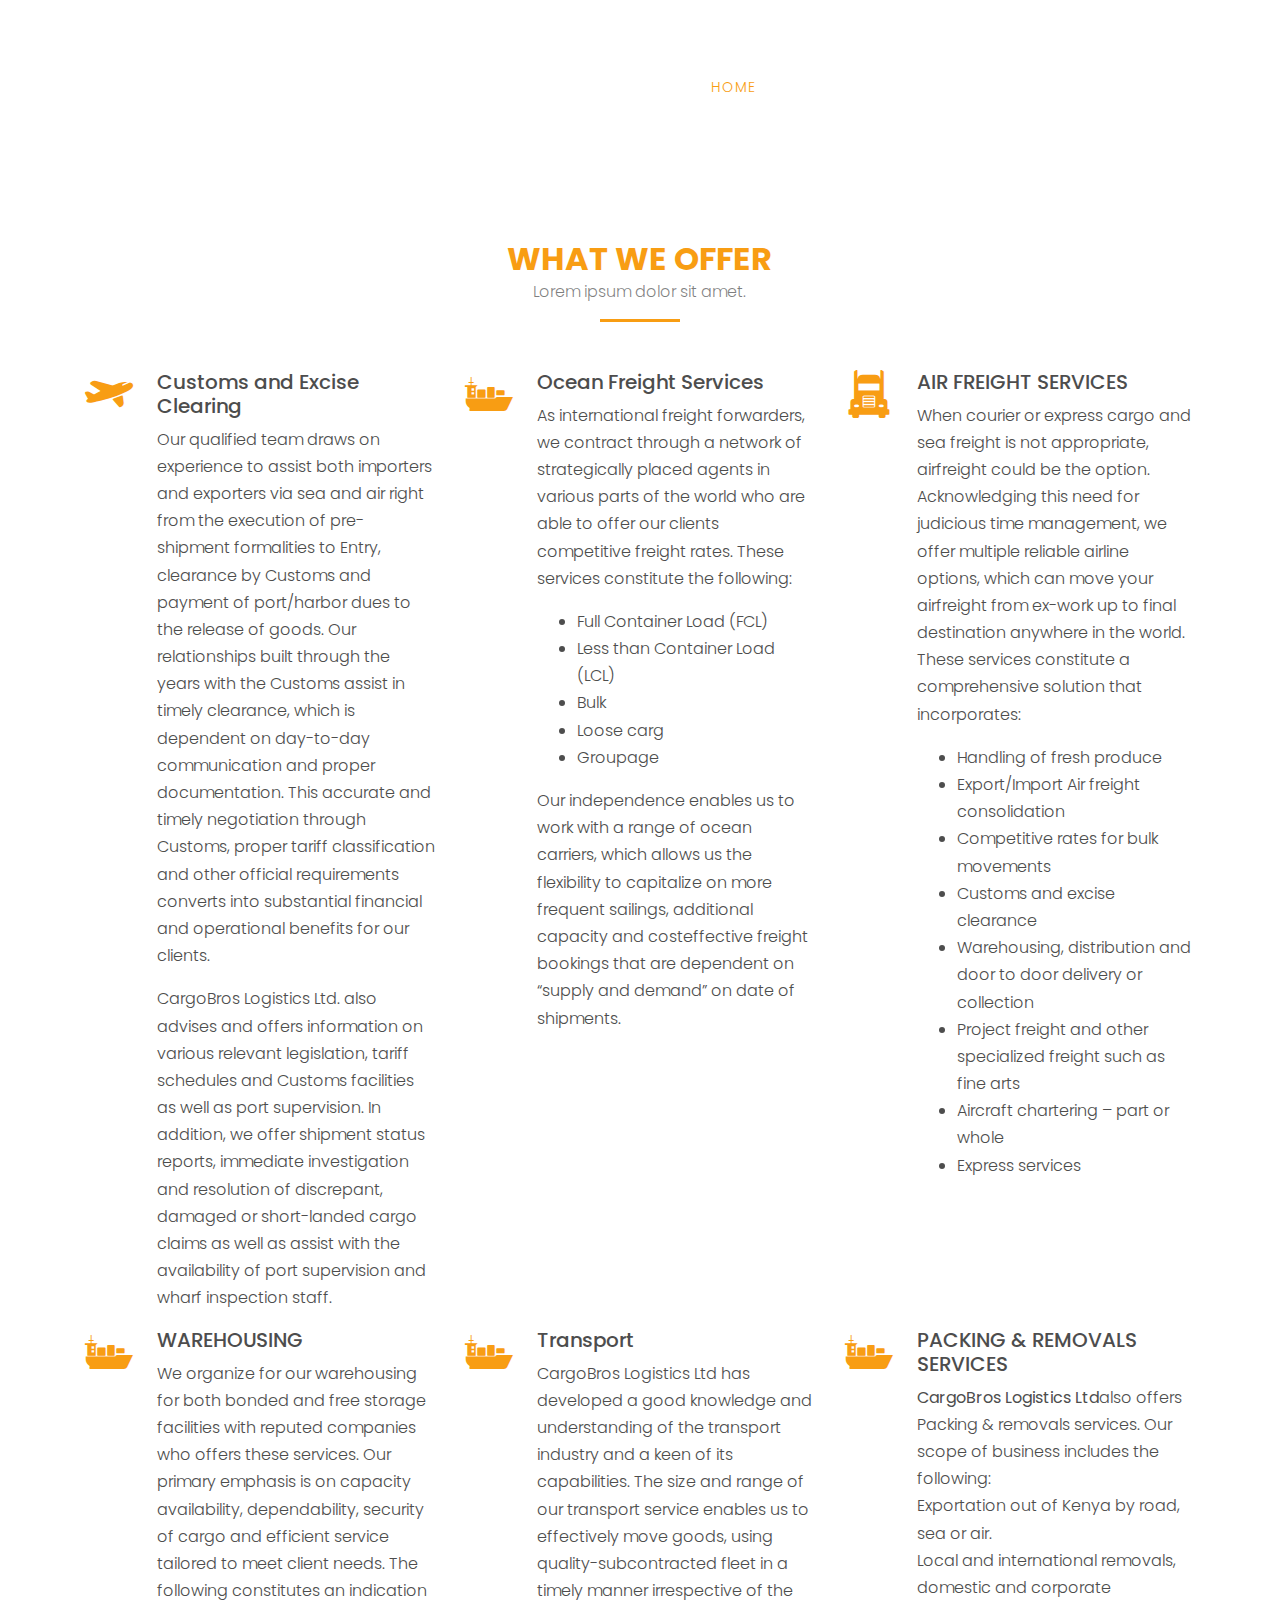
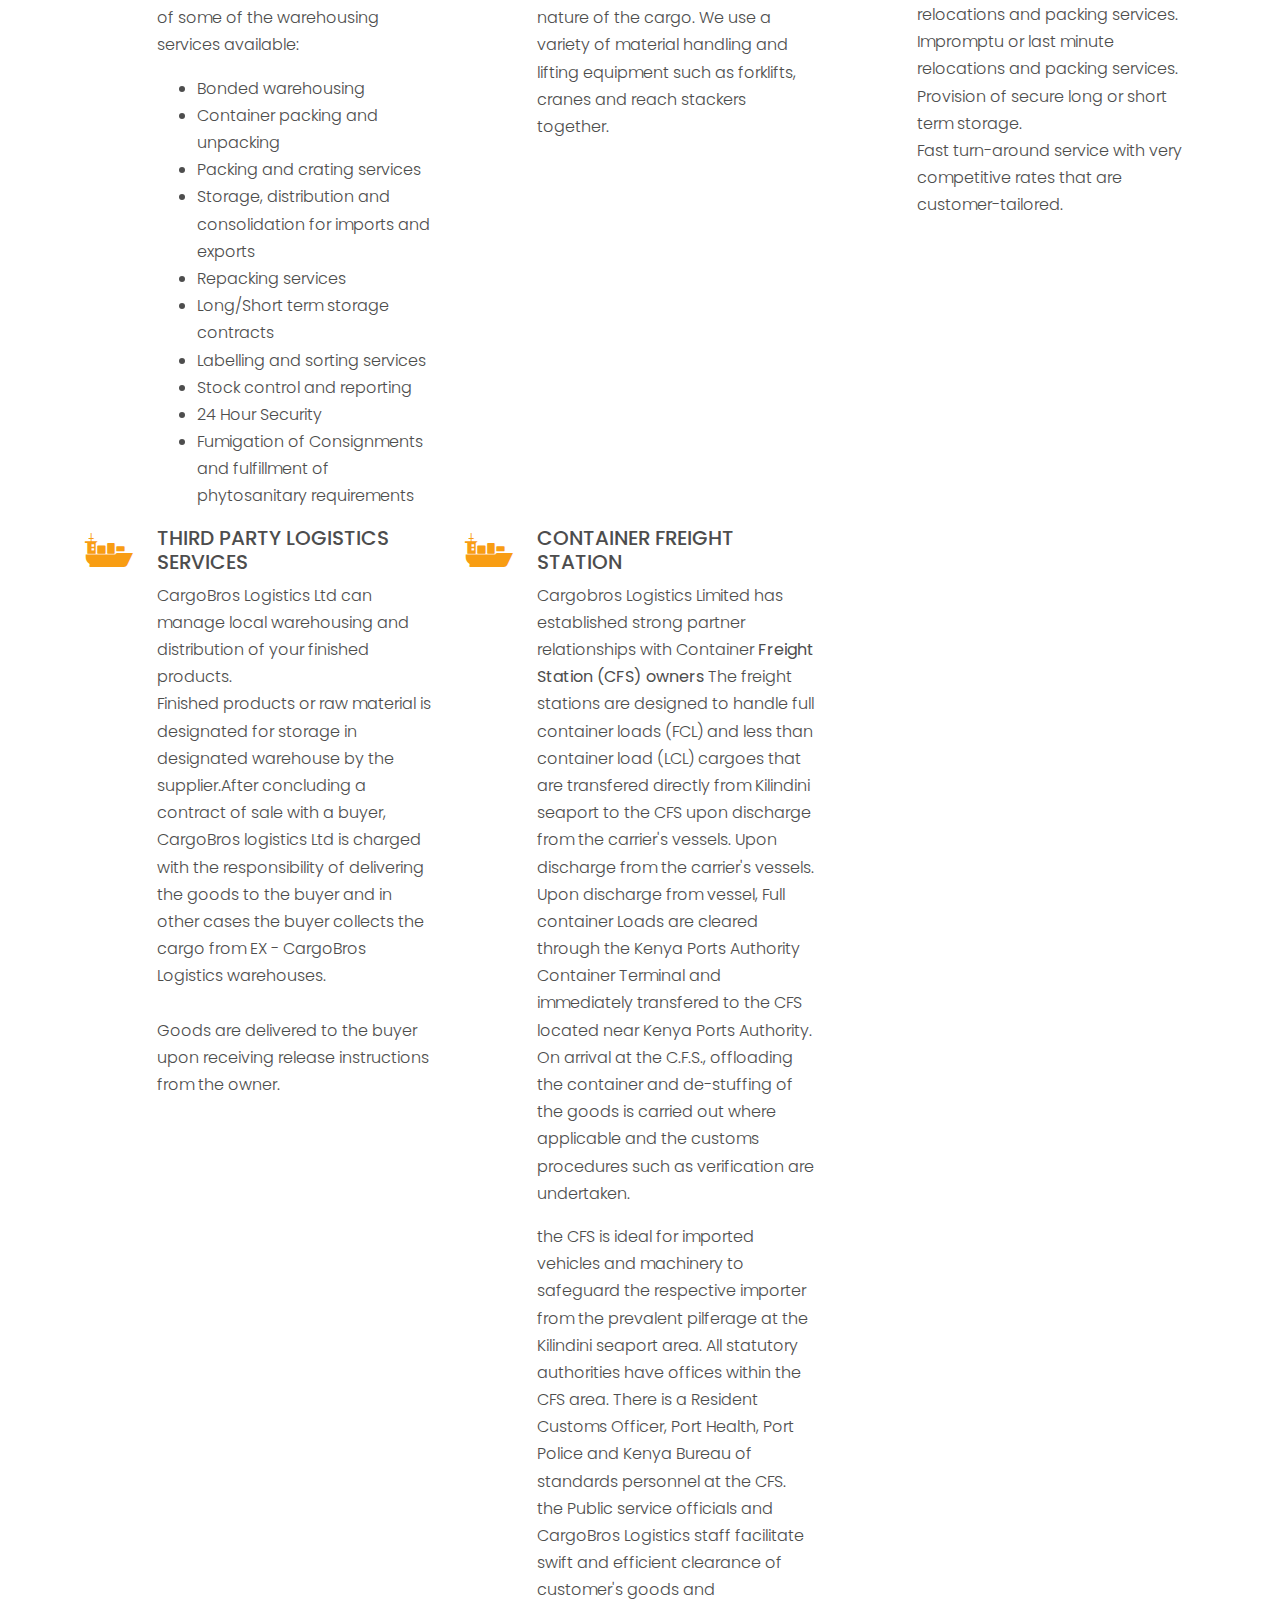
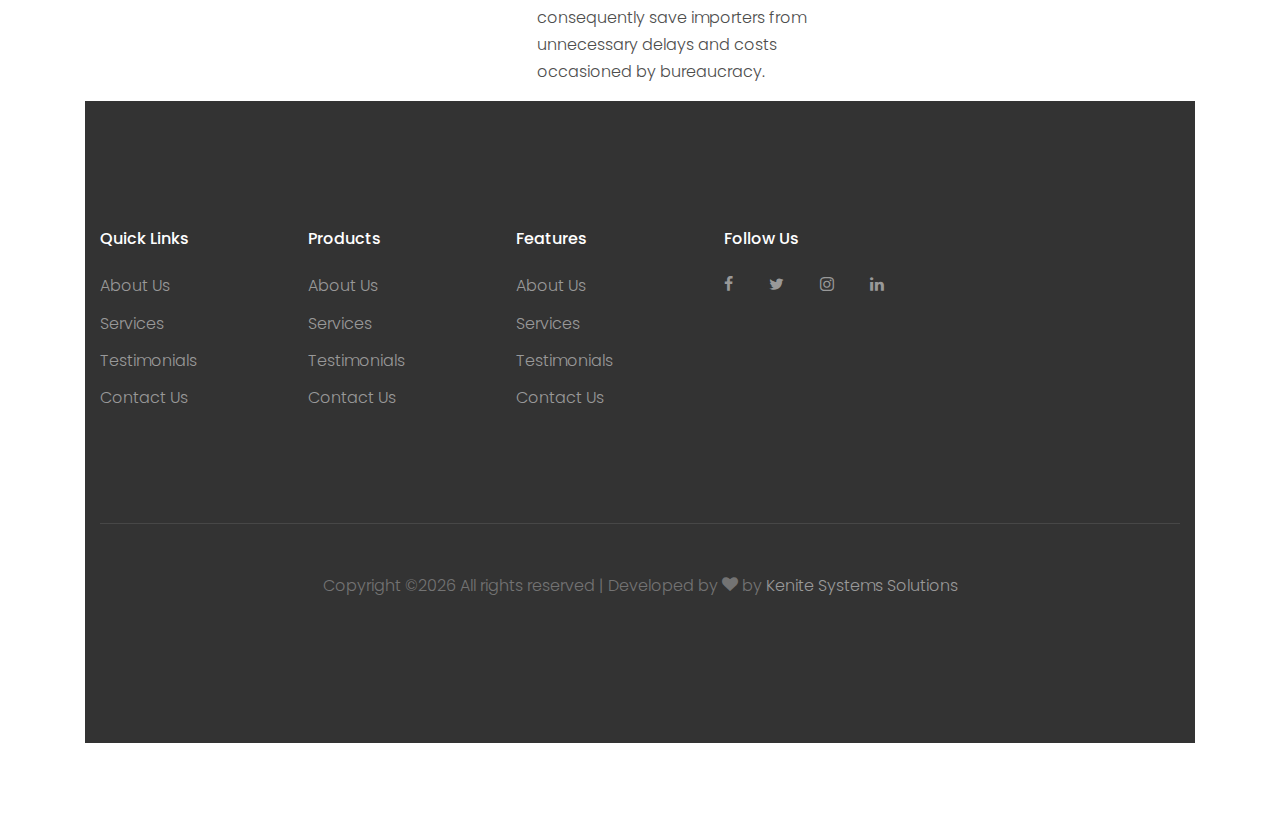
==== commit a0fae295: "initial commit" ====
--- a/service.html
+++ b/service.html
@@ -23,6 +23,9 @@
     <link rel="stylesheet" href="css/aos.css">
 
     <link rel="stylesheet" href="css/style.css">
+
+    <script src="Js"></script>
+    <script src="Jquery"></script>
     
   </head>
   <body>
@@ -84,7 +87,6 @@
                 <h3>Customs and Excise Clearing</h3>
                 <p>Our qualified team draws on experience to assist both importers and exporters via sea and air right from the execution of pre-shipment formalities to Entry, clearance by Customs and payment of port/harbor dues to the release of goods. Our relationships built through the years with the Customs assist in timely clearance, which is dependent on day-to-day communication and proper documentation. This accurate and timely negotiation through Customs, proper tariff classification and other official requirements converts into substantial financial and operational benefits for our clients. </p><p>
 CargoBros Logistics Ltd. also advises and offers information on various relevant legislation, tariff schedules and Customs facilities as well as port supervision. In addition, we offer shipment status reports, immediate investigation and resolution of discrepant, damaged or short-landed cargo claims as well as assist with the availability of port supervision and wharf inspection staff.</p>
-                <p class="mb-0"><a href="#">Learn More</a></p>
               </div>
             </div>
           </div>
@@ -102,7 +104,6 @@
                   <li>Groupage</li>
                 </ul>
                 <p>Our independence enables us to work with a range of ocean carriers, which allows us the flexibility to capitalize on more frequent sailings, additional capacity and costeffective freight bookings that are dependent on “supply and demand” on date of shipments.</p>
-                <p class="mb-0"><a href="#">Learn More</a></p>
               </div>
             </div>
           </div>
@@ -110,6 +111,7 @@
             <div class="unit-4 d-flex">
               <div class="unit-4-icon mr-4"><span class="text-primary flaticon-frontal-truck"></span></div>
               <div>
+                <div id="dotext" class="imagetoggle">
                 <h3>AIR FREIGHT SERVICES</h3>
                 <p>When courier or express cargo and sea freight is not appropriate, airfreight could be the option. Acknowledging this need for judicious time management, we offer multiple reliable airline options, which can move your airfreight from ex-work up to final destination anywhere in the world. These services constitute a comprehensive solution that incorporates: </p>
                 <ul>
@@ -122,96 +124,182 @@
                   <li>Aircraft chartering – part or whole </li>
                   <li>Express services</li>
                 </ul>
-                <p class="mb-0"><a href="#">Learn More</a></p>
-              </div>
-            </div>
-          </div>
-
-        </div>
-      </div>
-    </div>
-     <footer class="site-footer">
-      <div class="container">
-        <div class="row">
-          <div class="col-md-9">
-            <div class="row">
-              <div class="col-md-3">
-                <h2 class="footer-heading mb-4">Quick Links</h2>
-                <ul class="list-unstyled">
-                  <li><a href="#">About Us</a></li>
-                  <li><a href="#">Services</a></li>
-                  <li><a href="#">Testimonials</a></li>
-                  <li><a href="#">Contact Us</a></li>
-                </ul>
-              </div>
-              <div class="col-md-3">
-                <h2 class="footer-heading mb-4">Products</h2>
-                <ul class="list-unstyled">
-                  <li><a href="#">About Us</a></li>
-                  <li><a href="#">Services</a></li>
-                  <li><a href="#">Testimonials</a></li>
-                  <li><a href="#">Contact Us</a></li>
-                </ul>
-              </div>
-              <div class="col-md-3">
-                <h2 class="footer-heading mb-4">Features</h2>
-                <ul class="list-unstyled">
-                  <li><a href="#">About Us</a></li>
-                  <li><a href="#">Services</a></li>
-                  <li><a href="#">Testimonials</a></li>
-                  <li><a href="#">Contact Us</a></li>
-                </ul>
-              </div>
-              <div class="col-md-3">
-                <h2 class="footer-heading mb-4">Follow Us</h2>
-                <a href="#" class="pl-0 pr-3"><span class="icon-facebook"></span></a>
-                <a href="#" class="pl-3 pr-3"><span class="icon-twitter"></span></a>
-                <a href="#" class="pl-3 pr-3"><span class="icon-instagram"></span></a>
-                <a href="#" class="pl-3 pr-3"><span class="icon-linkedin"></span></a>
-              </div>
-            </div>
-          </div>
-          <div class="col-md-3">
-            <h2 class="footer-heading mb-4">Subscribe Newsletter</h2>
-            <form action="#" method="post">
-              <div class="input-group mb-3">
-                <input type="text" class="form-control border-secondary text-white bg-transparent" placeholder="Enter Email" aria-label="Enter Email" aria-describedby="button-addon2">
-                <div class="input-group-append">
-                  <button class="btn btn-primary text-white" type="button" id="button-addon2">Send</button>
-                </div>
-              </div>
-            </form>
-          </div>
-        </div>
-        <div class="row pt-5 mt-5 text-center">
-          <div class="col-md-12">
-            <div class="border-top pt-5">
-            <p>
-            <!-- Link back to Colorlib can't be removed. Template is licensed under CC BY 3.0. -->
-            Copyright &copy;<script>document.write(new Date().getFullYear());</script> All rights reserved | Developed by <i class="icon-heart" aria-hidden="true"></i> by <a href="kenite.co.ke" target="_blank" >Kenite Systems Solutions</a>
-            <!-- Link back to Colorlib can't be removed. Template is licensed under CC BY 3.0. -->
-            </p>
-            </div>
-          </div>
-          
-        </div>
-      </div>
-    </footer>
+              </div>
+              </div>
+            </div>
+          </div>
+    <div class="col-md-6 col-lg-4 mb-4 mb-lg-0">
+      <div class="unit-4 d-flex">
+        <div class="unit-4-icon mr-4"><span class="text-primary flaticon-sea-ship-with-containers"></span></div>
+        <div>
+          <h3>WAREHOUSING</h3>
+          <p>We organize for our warehousing for both bonded and free storage facilities with reputed companies who offers these services.
+            Our primary emphasis is on capacity availability, dependability, security of cargo and efficient service tailored
+            to meet client needs. The following constitutes an indication of some of the warehousing services available:
+          </p>
+          <ul>
+            <li>Bonded warehousing</li>
+            <li>Container packing  and unpacking</li>
+            <li>Packing and crating services</li>
+            <li>Storage, distribution and consolidation for imports and exports</li>
+            <li>Repacking services</li>
+            <li>Long/Short term storage contracts</li>
+            <li>Labelling and sorting services</li>
+            <li>Stock control and reporting</li>
+            <li>24 Hour Security</li>
+            <li>Fumigation of Consignments and fulfillment of phytosanitary requirements</li>
+          </ul>
+        </div>
+      </div>
+    </div>
+    <div class="col-md-6 col-lg-4 mb-4 mb-lg-0">
+      <div class="unit-4 d-flex">
+        <div class="unit-4-icon mr-4"><span class="text-primary flaticon-sea-ship-with-containers"></span></div>
+        <div>
+          <h3>Transport</h3>
+          <p>CargoBros Logistics Ltd has developed a good knowledge and understanding of the transport industry
+            and a keen of its capabilities. The size and range of our transport service enables us to effectively move goods,
+            using quality-subcontracted fleet in a timely manner irrespective of the nature of the cargo. We
+            use a variety of material handling and lifting equipment such as forklifts, cranes and reach stackers together.
+          </p>
+        </div>
+      </div>
+    </div>
+    <div class="col-md-6 col-lg-4 mb-4 mb-lg-0">
+      <div class="unit-4 d-flex">
+        <div class="unit-4-icon mr-4"><span class="text-primary flaticon-sea-ship-with-containers"></span></div>
+        <div>
+          <h3>PACKING & REMOVALS SERVICES</h3>
+          <p><strong>CargoBros Logistics Ltd</strong>also offers Packing & removals services. Our scope of
+          business includes the following: <br>Exportation out of Kenya by road, sea or air. <br>Local and international removals, domestic and corporate relocations 
+          and packing services.<br>Impromptu or last minute relocations and packing services.
+          <br>Provision of secure long or short term storage.<br>Fast turn-around service with very competitive rates
+          that are customer-tailored.
+          </p>
+        </div>
+      </div>
+    </div>
+    <div class="col-md-6 col-lg-4 mb-4 mb-lg-0">
+      <div class="unit-4 d-flex">
+        <div class="unit-4-icon mr-4"><span class="text-primary flaticon-sea-ship-with-containers"></span></div>
+        <div>
+          <h3>THIRD PARTY LOGISTICS SERVICES</h3>
+          <p>CargoBros Logistics Ltd can manage local warehousing and distribution of your finished products.<br>
+            Finished products or raw material is designated for storage in designated warehouse by the supplier.After 
+            concluding a contract of sale with a buyer, CargoBros logistics Ltd is charged with the responsibility of
+            delivering the goods to the buyer and in other cases the buyer collects the cargo from EX - CargoBros 
+            Logistics warehouses.
+            <br>
+            <br>
+            Goods are delivered to the buyer upon receiving release instructions from the owner.
+          </p>
+        </div>
+      </div>
+    </div>
+    <div class="col-md-6 col-lg-4 mb-4 mb-lg-0">
+      <div class="unit-4 d-flex">
+        <div class="unit-4-icon mr-4"><span class="text-primary flaticon-sea-ship-with-containers"></span></div>
+        <div>
+          <h3>CONTAINER FREIGHT STATION</h3>
+          <p>Cargobros Logistics Limited has established strong partner relationships with Container <strong>Freight Station (CFS) owners</strong> The freight stations are designed to handle full container loads (FCL) and less than container load (LCL) cargoes that are 
+          transfered directly from Kilindini seaport to the CFS upon discharge from the carrier's vessels. Upon 
+        discharge from the carrier's vessels. Upon discharge from vessel, Full container Loads are cleared through the Kenya 
+      Ports Authority Container Terminal and immediately transfered to the CFS located near Kenya Ports Authority. 
+    On arrival at the C.F.S., offloading the container and de-stuffing of the goods is carried out where applicable and the customs procedures such as 
+  verification are undertaken.</p>
+  <p>the CFS is ideal for imported vehicles and machinery to safeguard the respective importer from the prevalent pilferage
+     at the Kilindini seaport area. All statutory authorities have offices within the CFS area. There is a 
+     Resident Customs Officer, Port Health, Port Police and Kenya Bureau of standards personnel at the CFS. the 
+     Public service officials and CargoBros Logistics staff facilitate swift and efficient clearance of customer's goods and consequently save 
+     importers from unnecessary delays and costs occasioned by bureaucracy.
+  </p>
+        </div>
+      </div>
+    </div>
   </div>
-
-  <script src="js/jquery-3.3.1.min.js"></script>
-  <script src="js/jquery-migrate-3.0.1.min.js"></script>
-  <script src="js/jquery-ui.js"></script>
-  <script src="js/popper.min.js"></script>
-  <script src="js/bootstrap.min.js"></script>
-  <script src="js/owl.carousel.min.js"></script>
-  <script src="js/jquery.stellar.min.js"></script>
-  <script src="js/jquery.countdown.min.js"></script>
-  <script src="js/jquery.magnific-popup.min.js"></script>
-  <script src="js/bootstrap-datepicker.min.js"></script>
-  <script src="js/aos.js"></script>
-
-  <script src="js/main.js"></script>
-    
-  </body>
+  <footer class="site-footer">
+    <div class="container">
+      <div class="row">
+        <div class="col-md-9">
+          <div class="row">
+            <div class="col-md-3">
+              <h2 class="footer-heading mb-4">Quick Links</h2>
+              <ul class="list-unstyled">
+                <li><a href="#">About Us</a></li>
+                <li><a href="#">Services</a></li>
+                <li><a href="#">Testimonials</a></li>
+                <li><a href="#">Contact Us</a></li>
+              </ul>
+            </div>
+            <div class="col-md-3">
+              <h2 class="footer-heading mb-4">Products</h2>
+              <ul class="list-unstyled">
+                <li><a href="#">About Us</a></li>
+                <li><a href="#">Services</a></li>
+                <li><a href="#">Testimonials</a></li>
+                <li><a href="#">Contact Us</a></li>
+              </ul>
+            </div>
+            <div class="col-md-3">
+              <h2 class="footer-heading mb-4">Features</h2>
+              <ul class="list-unstyled">
+                <li><a href="#">About Us</a></li>
+                <li><a href="service.html">Services</a></li>
+                <li><a href="#">Testimonials</a></li>
+                <li><a href="#">Contact Us</a></li>
+              </ul>
+            </div>
+            <div class="col-md-3">
+              <h2 class="footer-heading mb-4">Follow Us</h2>
+              <a href="#" class="pl-0 pr-3"><span class="icon-facebook"></span></a>
+              <a href="#" class="pl-3 pr-3"><span class="icon-twitter"></span></a>
+              <a href="#" class="pl-3 pr-3"><span class="icon-instagram"></span></a>
+              <a href="#" class="pl-3 pr-3"><span class="icon-linkedin"></span></a>
+            </div>
+          </div>
+        </div>
+       <!-- <div class="col-md-3">
+          <h2 class="footer-heading mb-4">Subscribe Newsletter</h2>
+          <form action="#" method="post">
+            <div class="input-group mb-3">
+              <input type="text" class="form-control border-secondary text-white bg-transparent" placeholder="Enter Email" aria-label="Enter Email" aria-describedby="button-addon2">
+              <div class="input-group-append">
+                <button class="btn btn-primary text-white" type="button" id="button-addon2">Send</button>
+              </div>
+            </div>
+          </form>
+        </div>-->
+      </div>
+      <div class="row pt-5 mt-5 text-center">
+        <div class="col-md-12">
+          <div class="border-top pt-5">
+          <p>
+          <!-- Link back to Colorlib can't be removed. Template is licensed under CC BY 3.0. -->
+          Copyright &copy;<script>document.write(new Date().getFullYear());</script> All rights reserved | Developed by <i class="icon-heart" aria-hidden="true"></i> by <a href="kenite.co.ke" target="_blank" >Kenite Systems Solutions</a>
+          <!-- Link back to Colorlib can't be removed. Template is licensed under CC BY 3.0. -->
+          </p>
+          </div>
+        </div>
+        
+      </div>
+    </div>
+  </footer>
+</div>
+
+<script src="Jquery"></script>
+<script src="js/jquery-3.3.1.min.js"></script>
+<script src="js/jquery-migrate-3.0.1.min.js"></script>
+<script src="js/jquery-ui.js"></script>
+<script src="js/popper.min.js"></script>
+<script src="js/bootstrap.min.js"></script>
+<script src="js/owl.carousel.min.js"></script>
+<script src="js/jquery.stellar.min.js"></script>
+<script src="js/jquery.countdown.min.js"></script>
+<script src="js/jquery.magnific-popup.min.js"></script>
+<script src="js/bootstrap-datepicker.min.js"></script>
+<script src="js/aos.js"></script>
+
+<script src="js/main.js"></script>
+  
+</body>
 </html>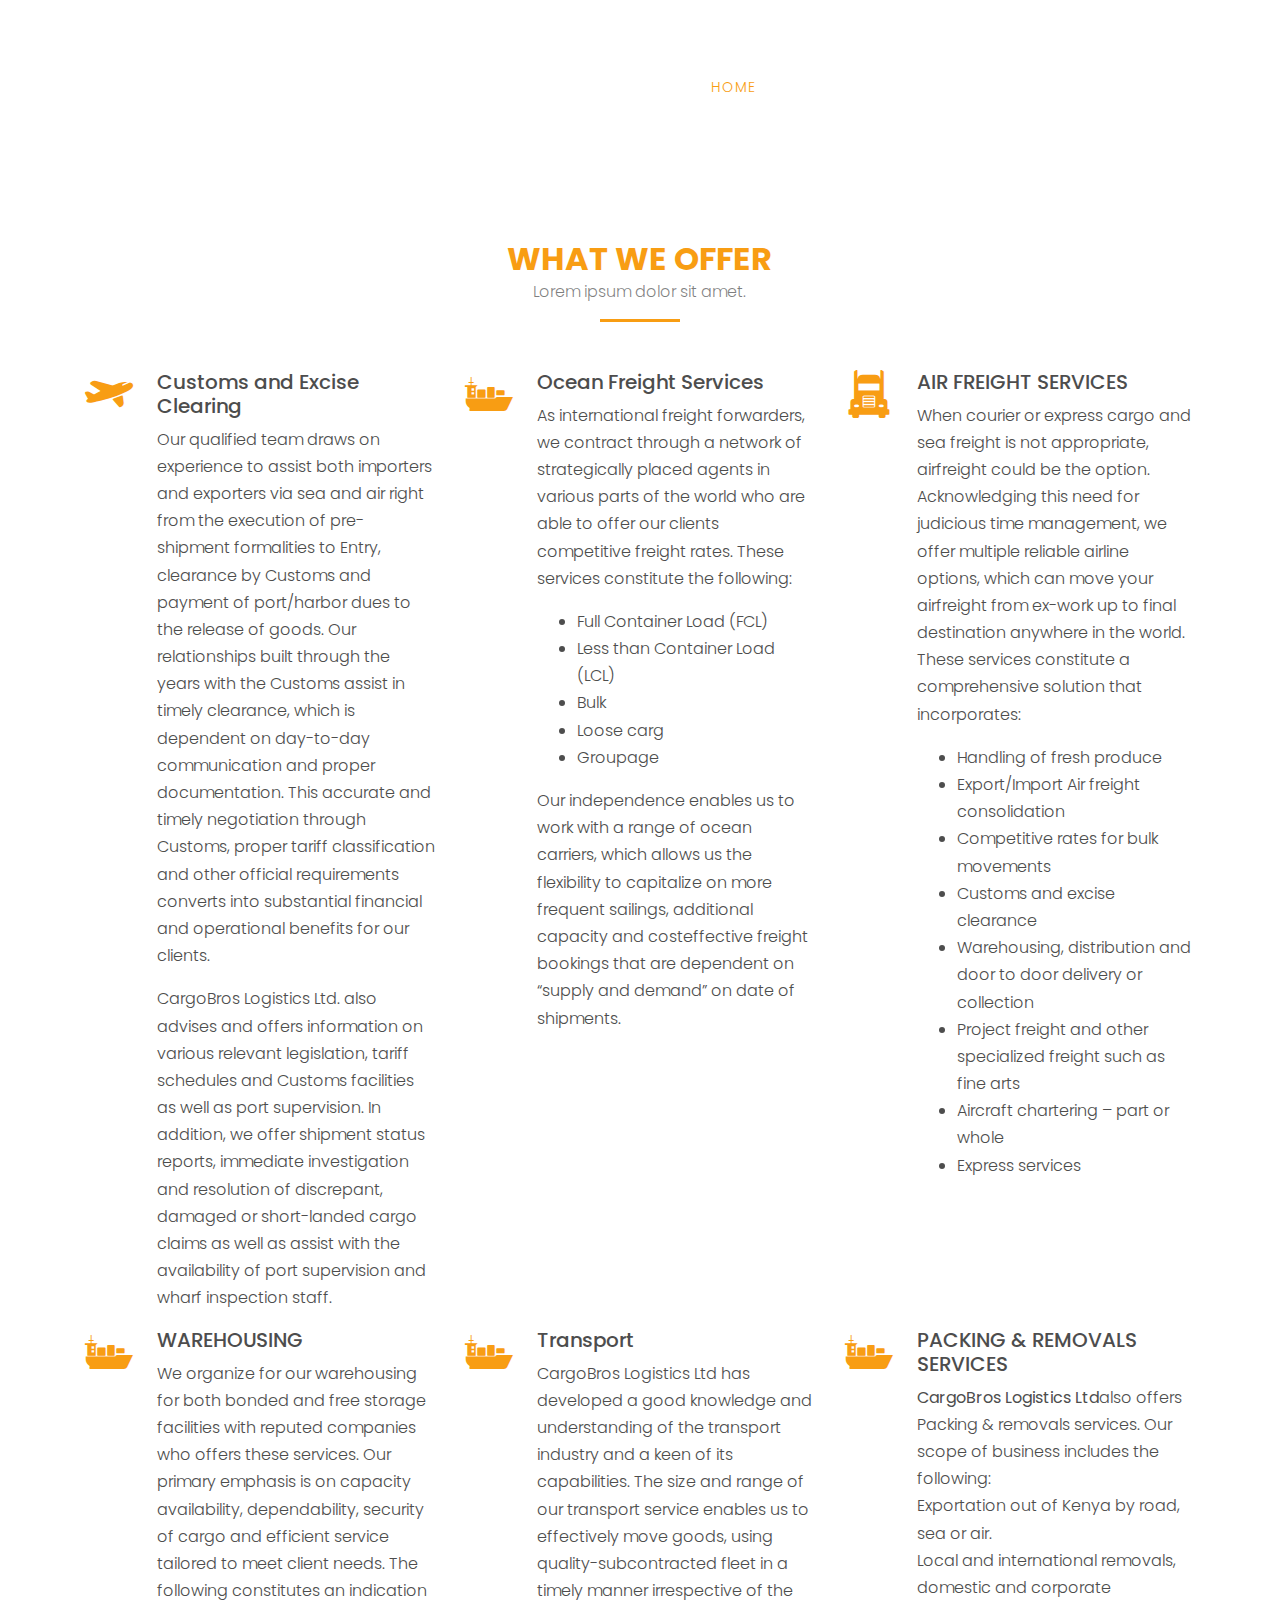
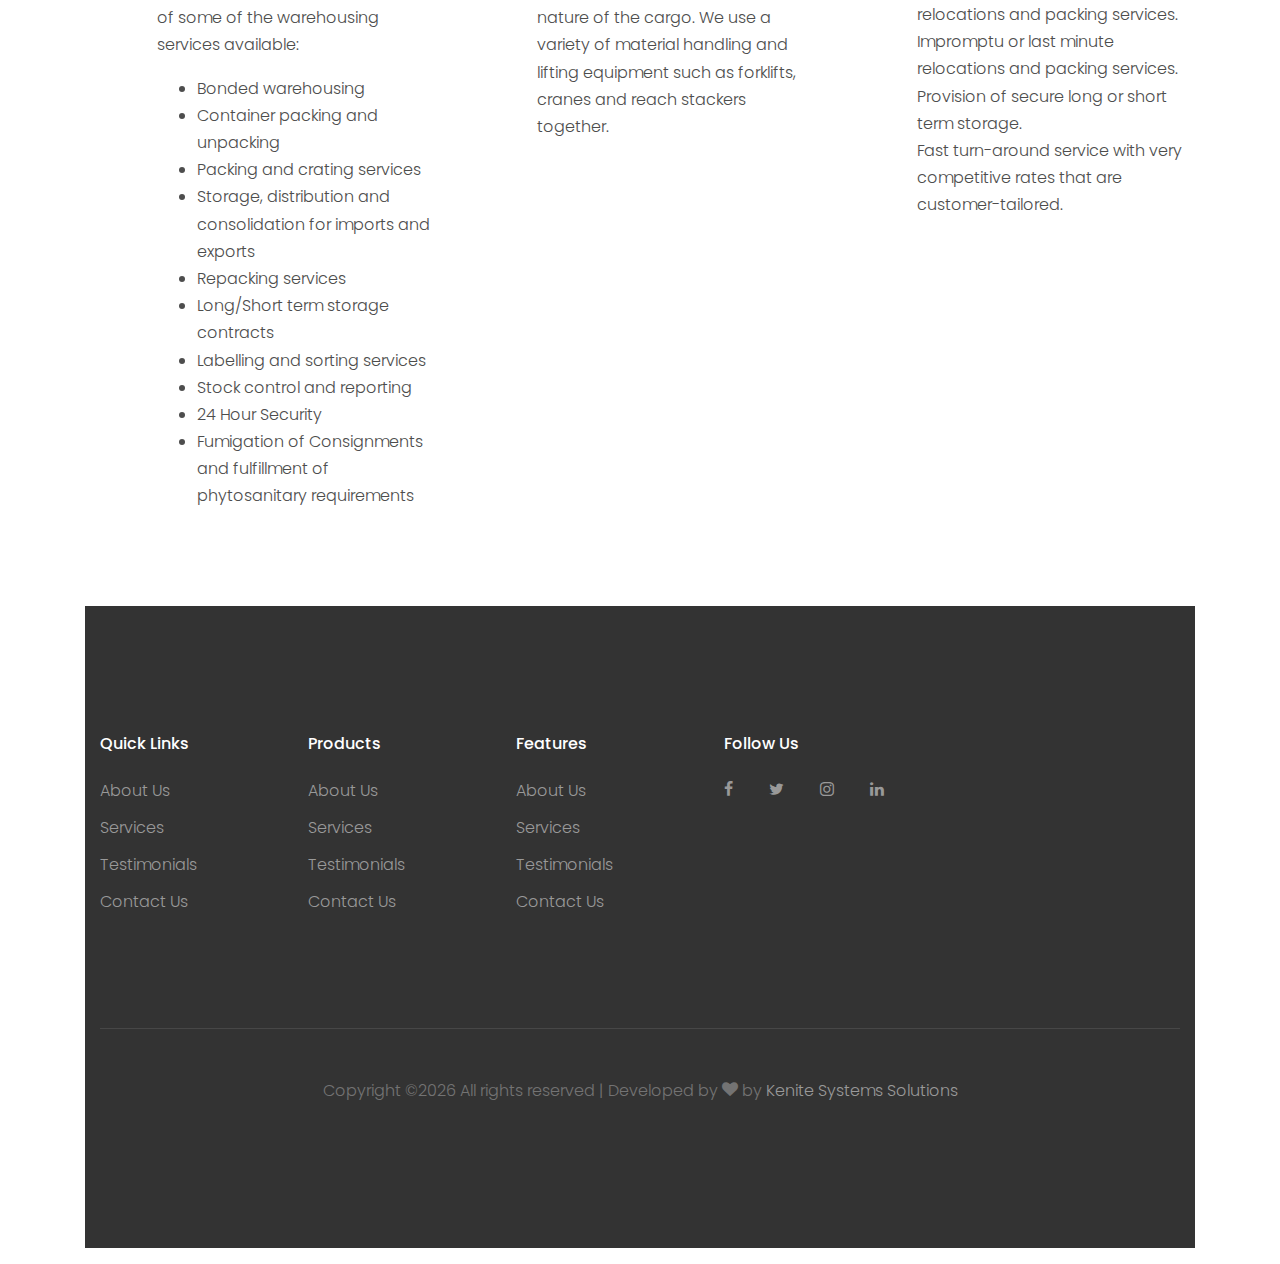
==== commit 9ee3aff3: "final commit" ====
--- a/service.html
+++ b/service.html
@@ -179,40 +179,8 @@
         </div>
       </div>
     </div>
-    <div class="col-md-6 col-lg-4 mb-4 mb-lg-0">
-      <div class="unit-4 d-flex">
-        <div class="unit-4-icon mr-4"><span class="text-primary flaticon-sea-ship-with-containers"></span></div>
-        <div>
-          <h3>THIRD PARTY LOGISTICS SERVICES</h3>
-          <p>CargoBros Logistics Ltd can manage local warehousing and distribution of your finished products.<br>
-            Finished products or raw material is designated for storage in designated warehouse by the supplier.After 
-            concluding a contract of sale with a buyer, CargoBros logistics Ltd is charged with the responsibility of
-            delivering the goods to the buyer and in other cases the buyer collects the cargo from EX - CargoBros 
-            Logistics warehouses.
-            <br>
-            <br>
-            Goods are delivered to the buyer upon receiving release instructions from the owner.
-          </p>
-        </div>
-      </div>
-    </div>
-    <div class="col-md-6 col-lg-4 mb-4 mb-lg-0">
-      <div class="unit-4 d-flex">
-        <div class="unit-4-icon mr-4"><span class="text-primary flaticon-sea-ship-with-containers"></span></div>
-        <div>
-          <h3>CONTAINER FREIGHT STATION</h3>
-          <p>Cargobros Logistics Limited has established strong partner relationships with Container <strong>Freight Station (CFS) owners</strong> The freight stations are designed to handle full container loads (FCL) and less than container load (LCL) cargoes that are 
-          transfered directly from Kilindini seaport to the CFS upon discharge from the carrier's vessels. Upon 
-        discharge from the carrier's vessels. Upon discharge from vessel, Full container Loads are cleared through the Kenya 
-      Ports Authority Container Terminal and immediately transfered to the CFS located near Kenya Ports Authority. 
-    On arrival at the C.F.S., offloading the container and de-stuffing of the goods is carried out where applicable and the customs procedures such as 
-  verification are undertaken.</p>
-  <p>the CFS is ideal for imported vehicles and machinery to safeguard the respective importer from the prevalent pilferage
-     at the Kilindini seaport area. All statutory authorities have offices within the CFS area. There is a 
-     Resident Customs Officer, Port Health, Port Police and Kenya Bureau of standards personnel at the CFS. the 
-     Public service officials and CargoBros Logistics staff facilitate swift and efficient clearance of customer's goods and consequently save 
-     importers from unnecessary delays and costs occasioned by bureaucracy.
-  </p>
+   
+
         </div>
       </div>
     </div>
--- a/css/style.css
+++ b/css/style.css
@@ -1,4 +1,5 @@
 /* Base */
+
 body {
   line-height: 1.7;
   color: #4d4d4d;
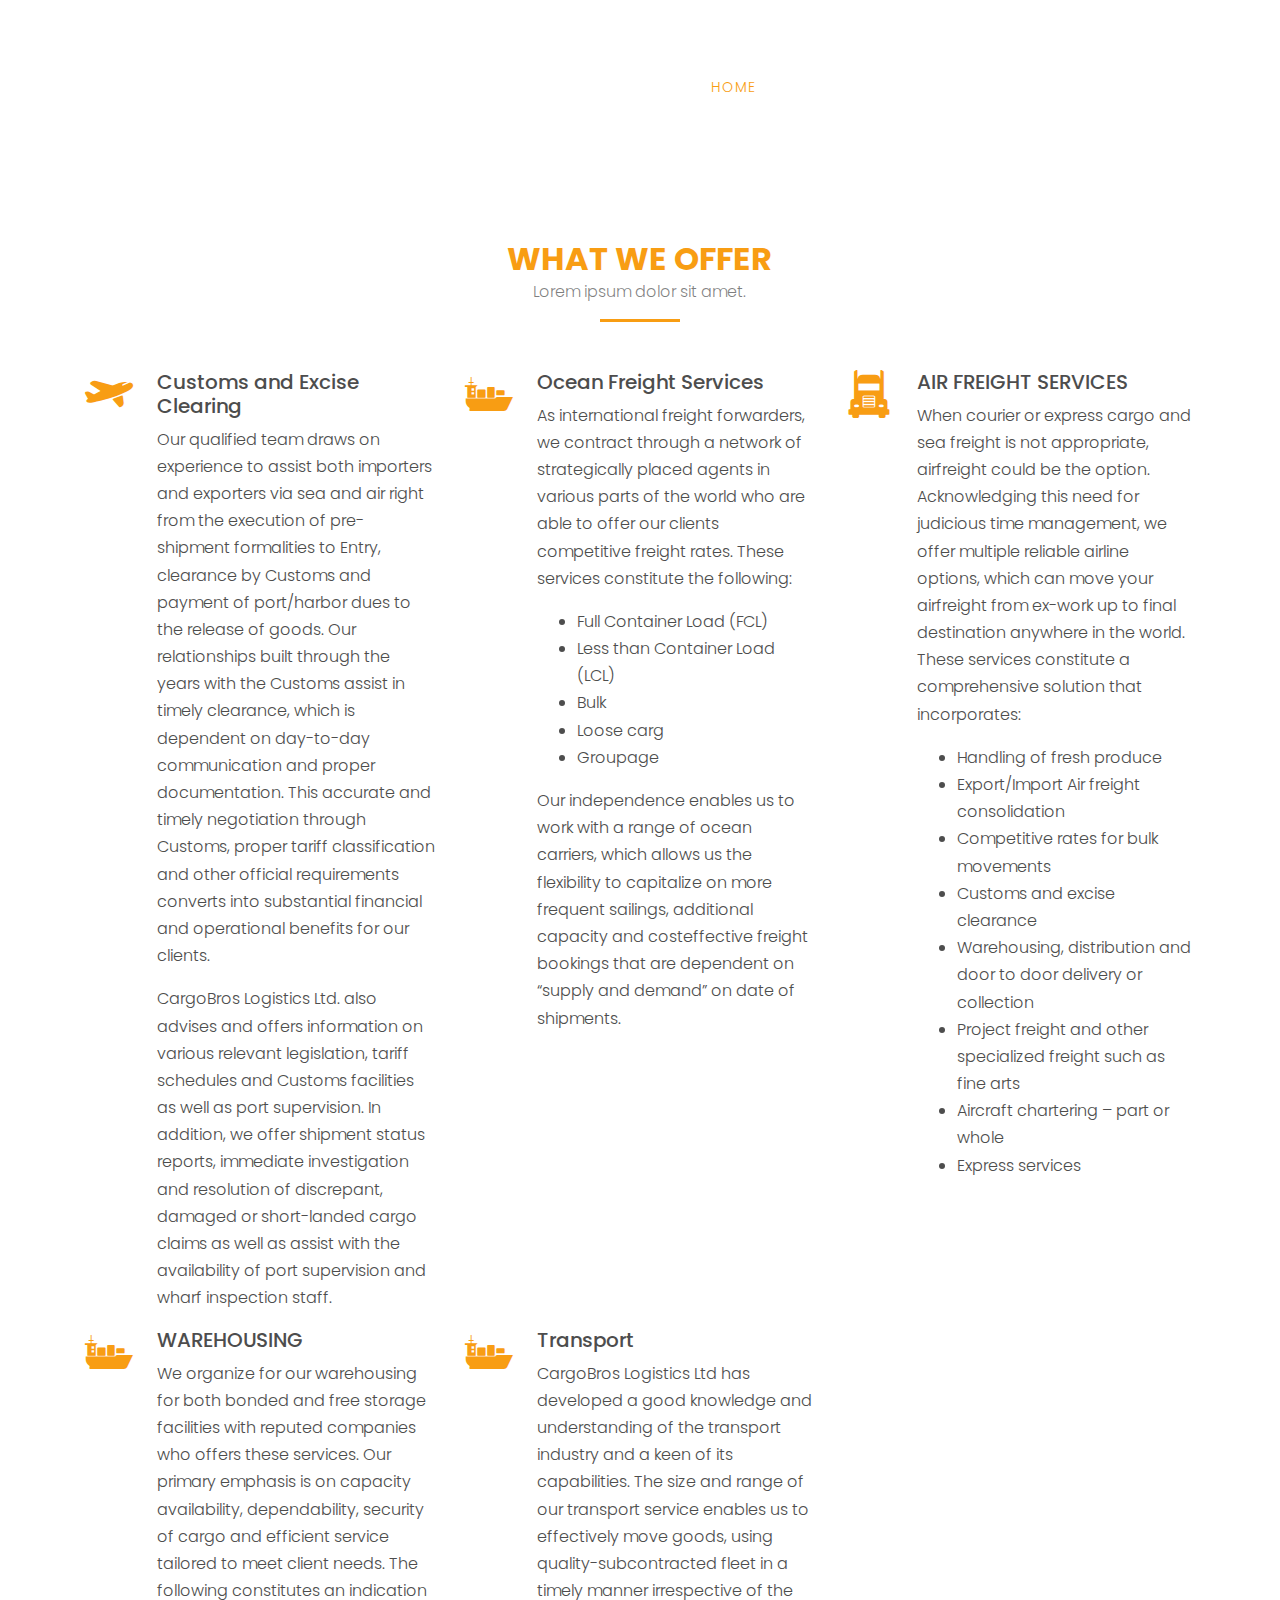
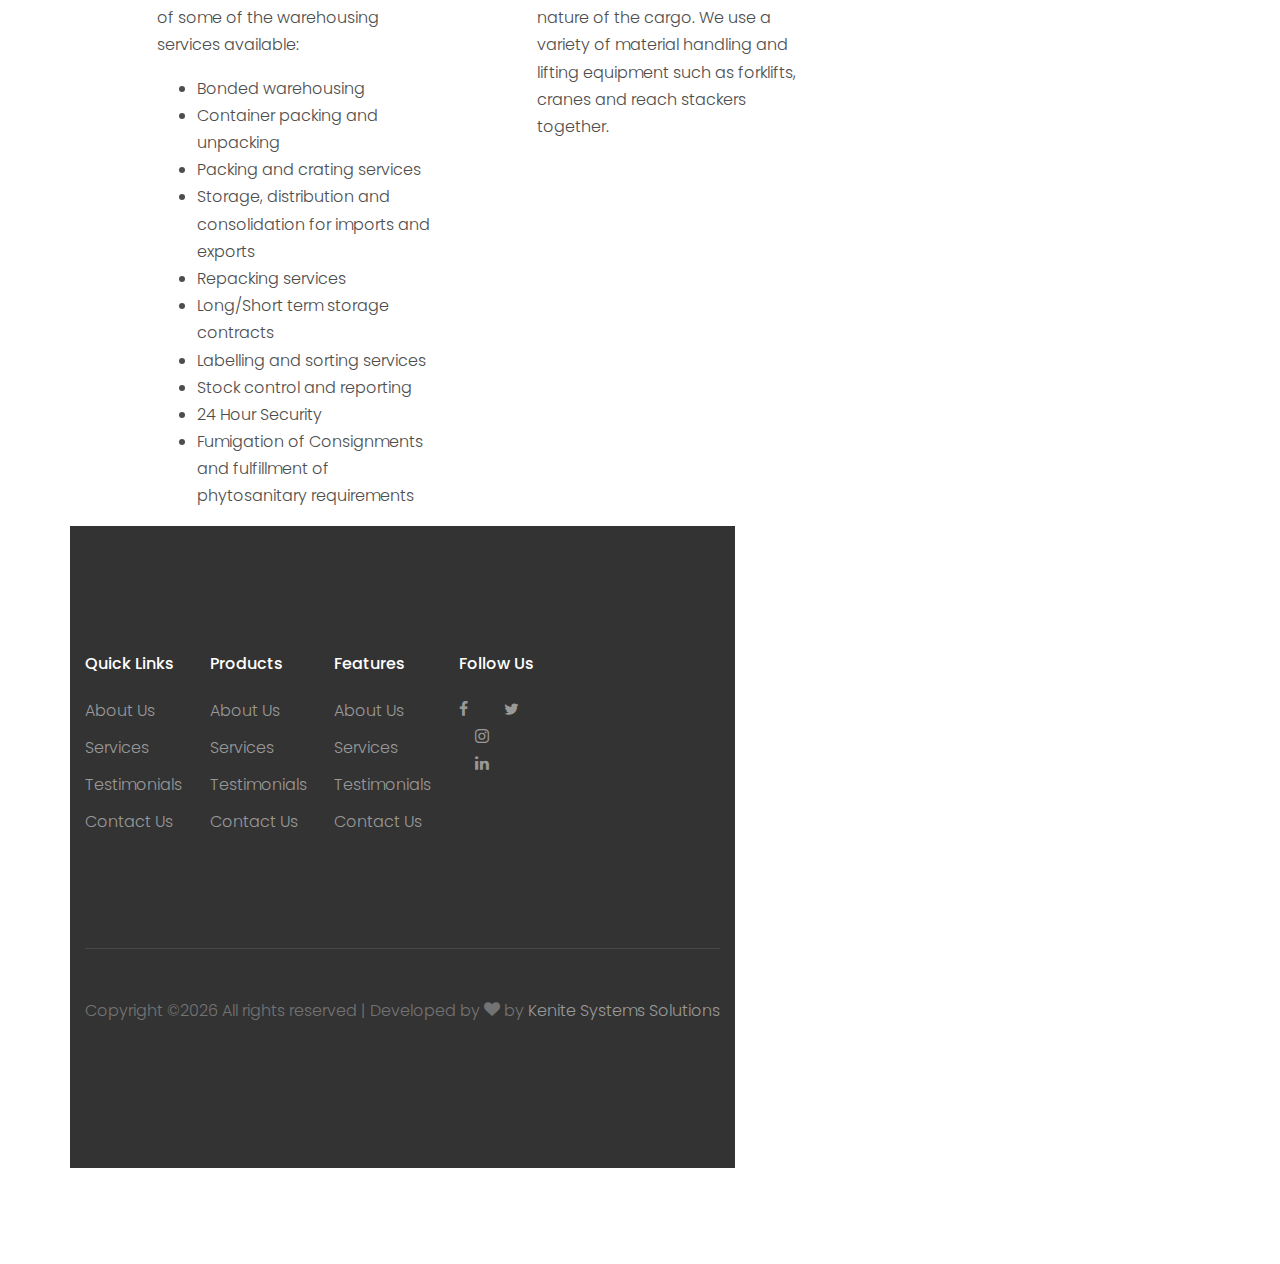
==== commit 2bb91395: "final commit" ====
--- a/service.html
+++ b/service.html
@@ -165,26 +165,6 @@
         </div>
       </div>
     </div>
-    <div class="col-md-6 col-lg-4 mb-4 mb-lg-0">
-      <div class="unit-4 d-flex">
-        <div class="unit-4-icon mr-4"><span class="text-primary flaticon-sea-ship-with-containers"></span></div>
-        <div>
-          <h3>PACKING & REMOVALS SERVICES</h3>
-          <p><strong>CargoBros Logistics Ltd</strong>also offers Packing & removals services. Our scope of
-          business includes the following: <br>Exportation out of Kenya by road, sea or air. <br>Local and international removals, domestic and corporate relocations 
-          and packing services.<br>Impromptu or last minute relocations and packing services.
-          <br>Provision of secure long or short term storage.<br>Fast turn-around service with very competitive rates
-          that are customer-tailored.
-          </p>
-        </div>
-      </div>
-    </div>
-   
-
-        </div>
-      </div>
-    </div>
-  </div>
   <footer class="site-footer">
     <div class="container">
       <div class="row">
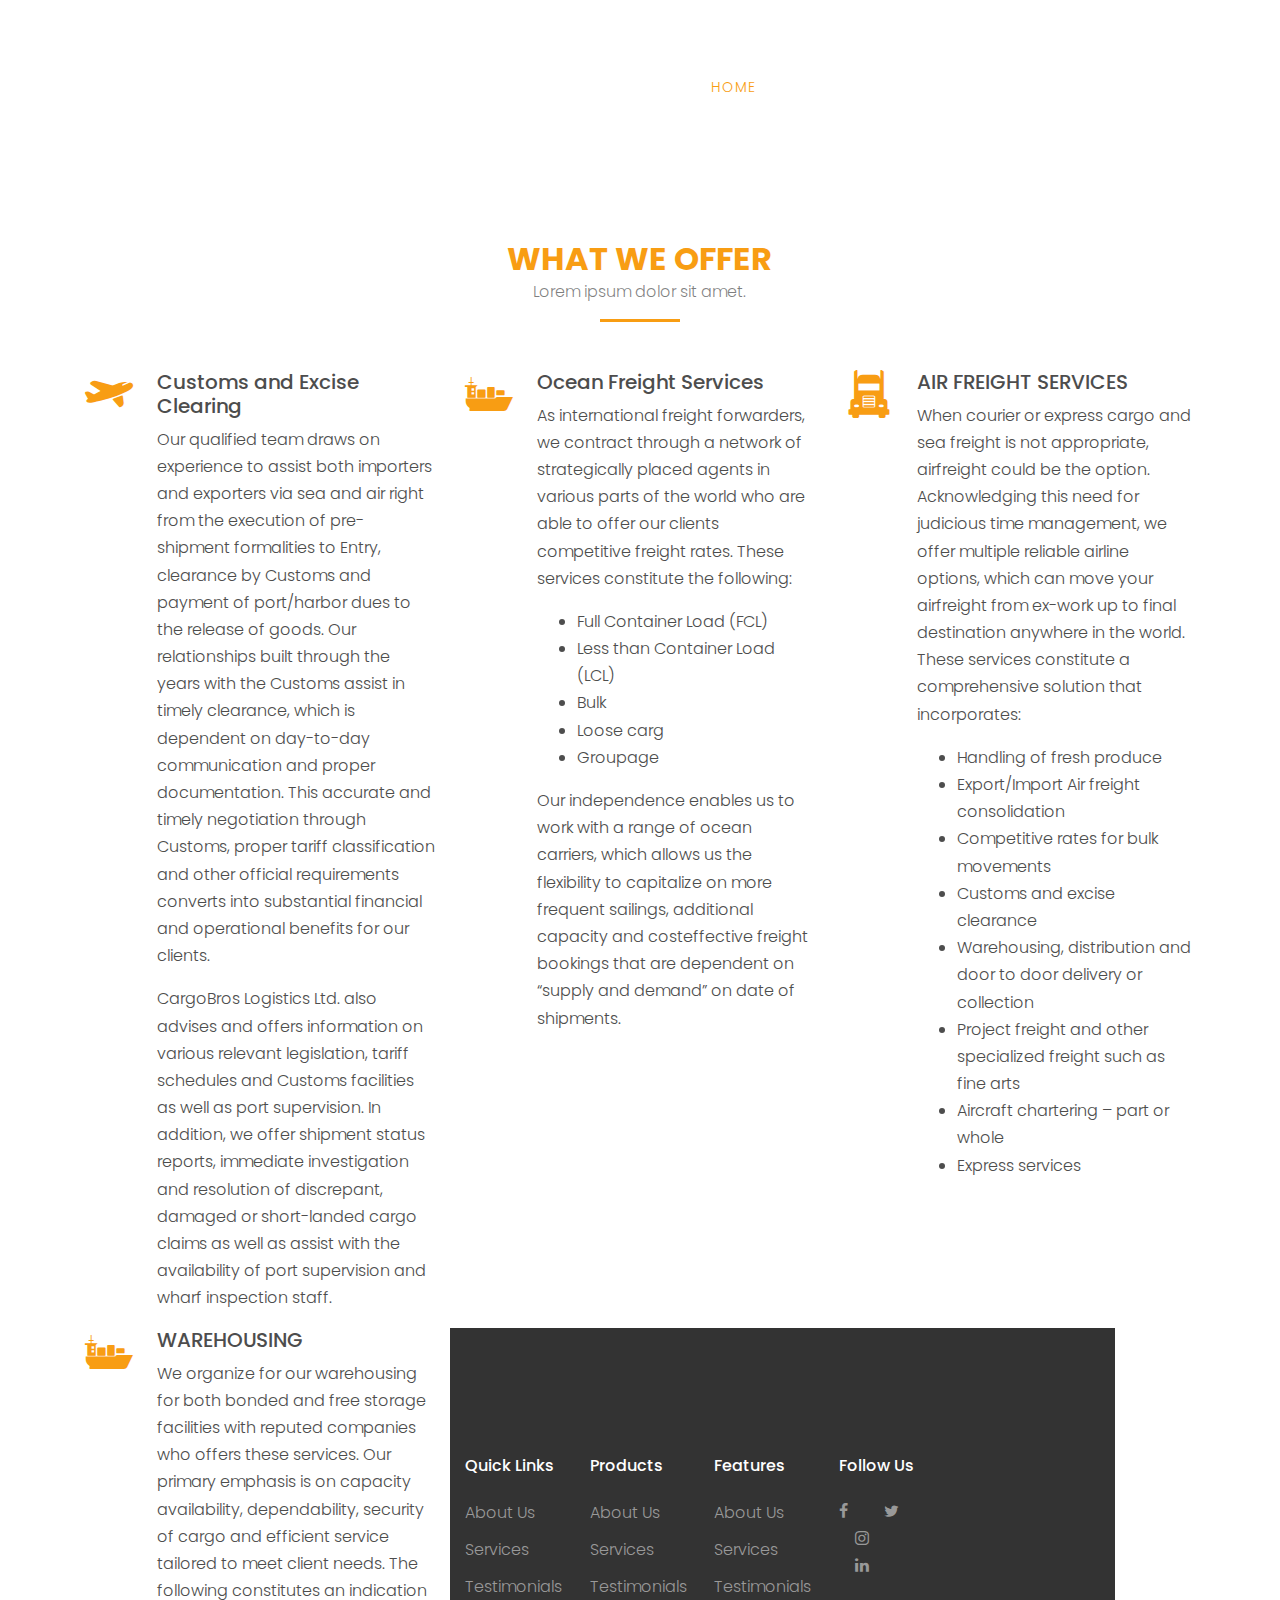
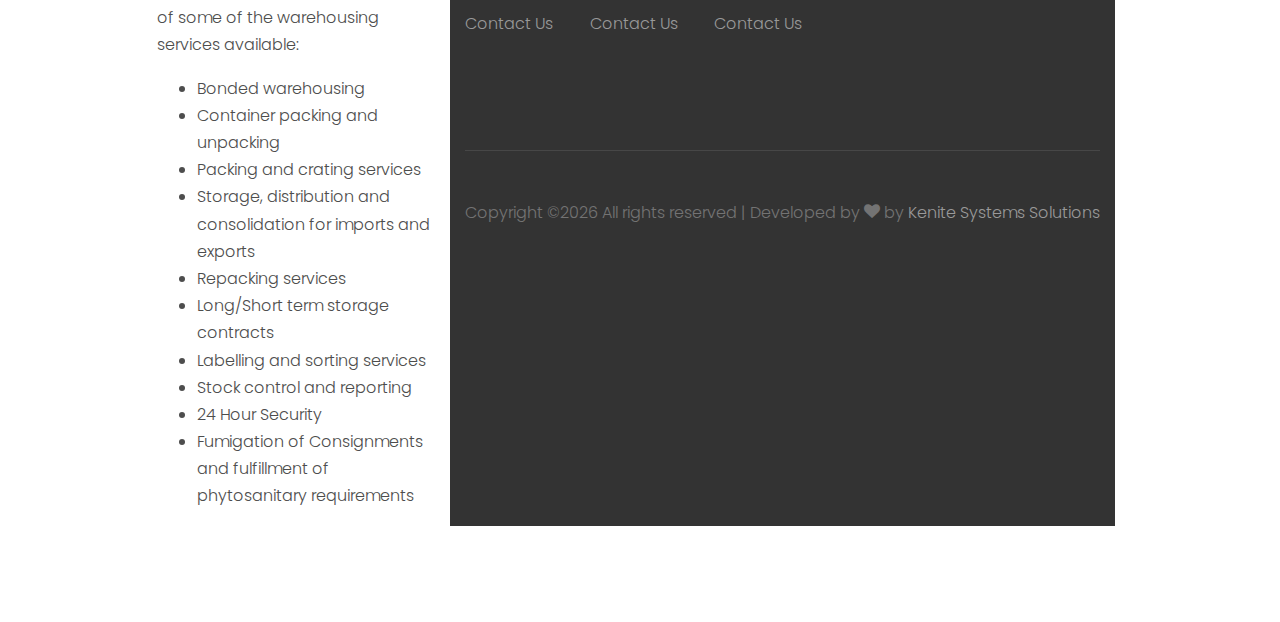
==== commit 213552d4: "final commit" ====
--- a/service.html
+++ b/service.html
@@ -152,19 +152,6 @@
         </div>
       </div>
     </div>
-    <div class="col-md-6 col-lg-4 mb-4 mb-lg-0">
-      <div class="unit-4 d-flex">
-        <div class="unit-4-icon mr-4"><span class="text-primary flaticon-sea-ship-with-containers"></span></div>
-        <div>
-          <h3>Transport</h3>
-          <p>CargoBros Logistics Ltd has developed a good knowledge and understanding of the transport industry
-            and a keen of its capabilities. The size and range of our transport service enables us to effectively move goods,
-            using quality-subcontracted fleet in a timely manner irrespective of the nature of the cargo. We
-            use a variety of material handling and lifting equipment such as forklifts, cranes and reach stackers together.
-          </p>
-        </div>
-      </div>
-    </div>
   <footer class="site-footer">
     <div class="container">
       <div class="row">
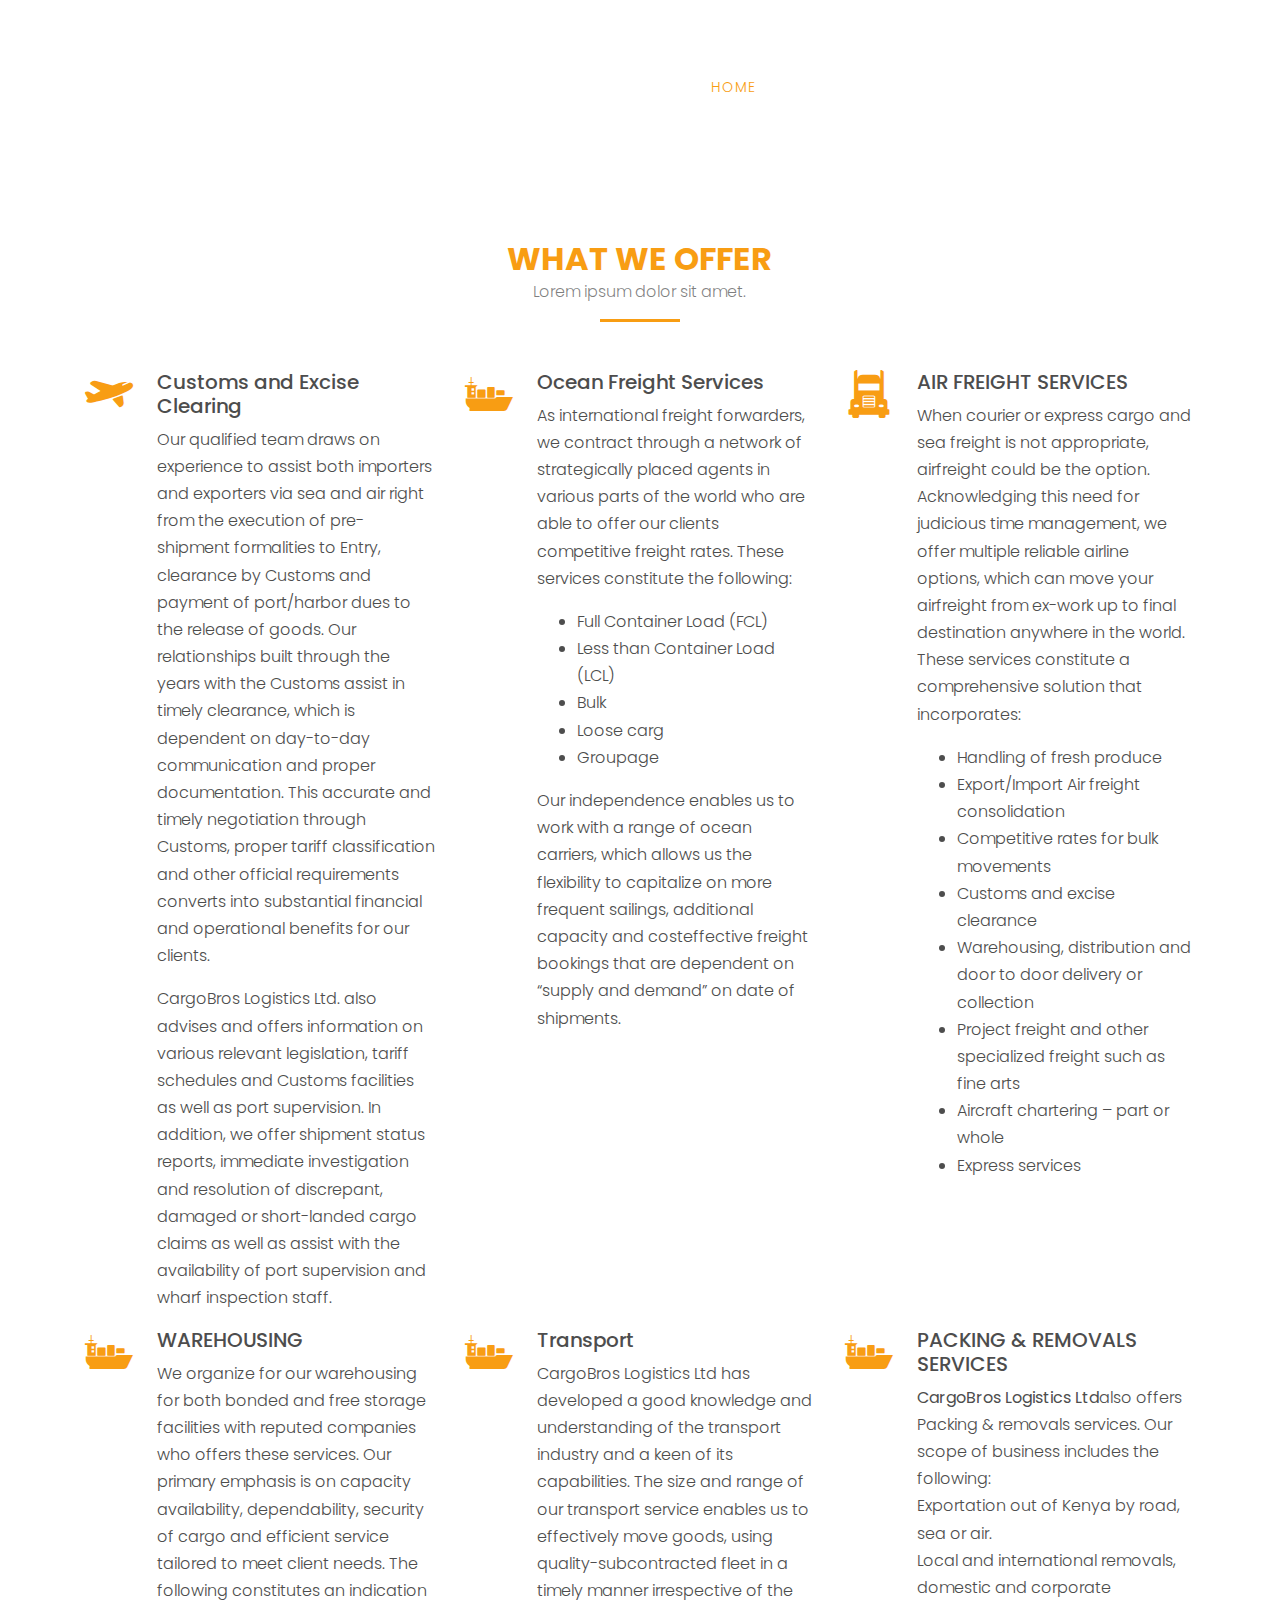
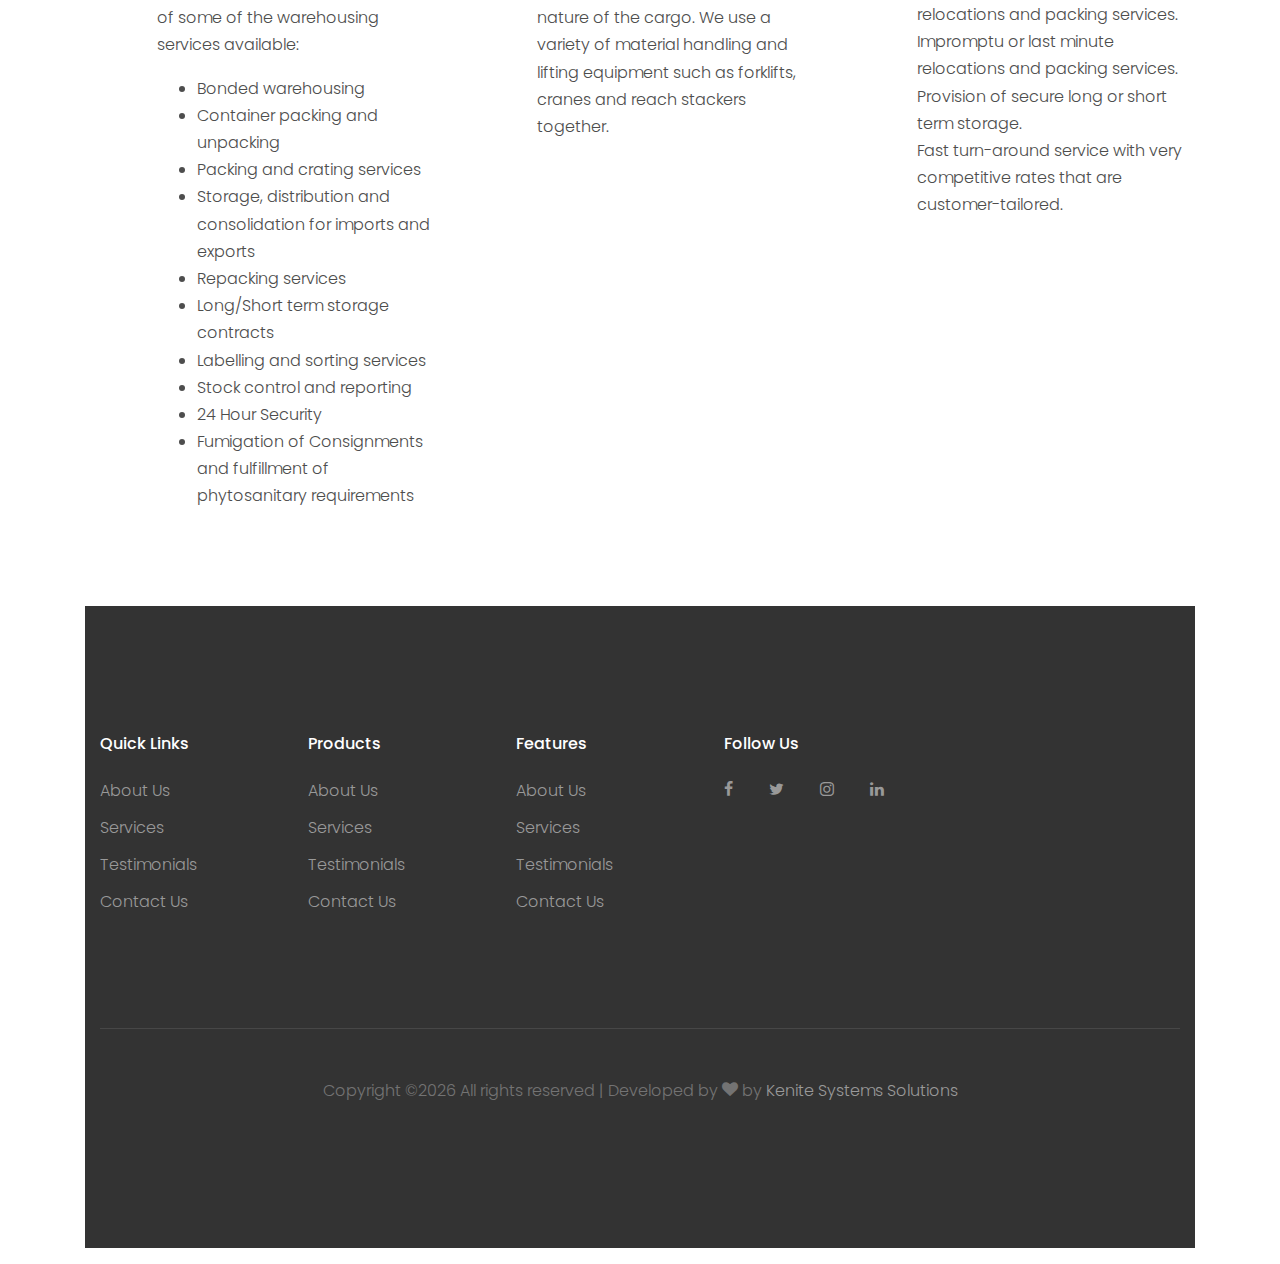
==== commit 419c259c: "Merge pull request #2 from verolla/service" ====
--- a/service.html
+++ b/service.html
@@ -152,6 +152,39 @@
         </div>
       </div>
     </div>
+    <div class="col-md-6 col-lg-4 mb-4 mb-lg-0">
+      <div class="unit-4 d-flex">
+        <div class="unit-4-icon mr-4"><span class="text-primary flaticon-sea-ship-with-containers"></span></div>
+        <div>
+          <h3>Transport</h3>
+          <p>CargoBros Logistics Ltd has developed a good knowledge and understanding of the transport industry
+            and a keen of its capabilities. The size and range of our transport service enables us to effectively move goods,
+            using quality-subcontracted fleet in a timely manner irrespective of the nature of the cargo. We
+            use a variety of material handling and lifting equipment such as forklifts, cranes and reach stackers together.
+          </p>
+        </div>
+      </div>
+    </div>
+    <div class="col-md-6 col-lg-4 mb-4 mb-lg-0">
+      <div class="unit-4 d-flex">
+        <div class="unit-4-icon mr-4"><span class="text-primary flaticon-sea-ship-with-containers"></span></div>
+        <div>
+          <h3>PACKING & REMOVALS SERVICES</h3>
+          <p><strong>CargoBros Logistics Ltd</strong>also offers Packing & removals services. Our scope of
+          business includes the following: <br>Exportation out of Kenya by road, sea or air. <br>Local and international removals, domestic and corporate relocations 
+          and packing services.<br>Impromptu or last minute relocations and packing services.
+          <br>Provision of secure long or short term storage.<br>Fast turn-around service with very competitive rates
+          that are customer-tailored.
+          </p>
+        </div>
+      </div>
+    </div>
+   
+
+        </div>
+      </div>
+    </div>
+  </div>
   <footer class="site-footer">
     <div class="container">
       <div class="row">
